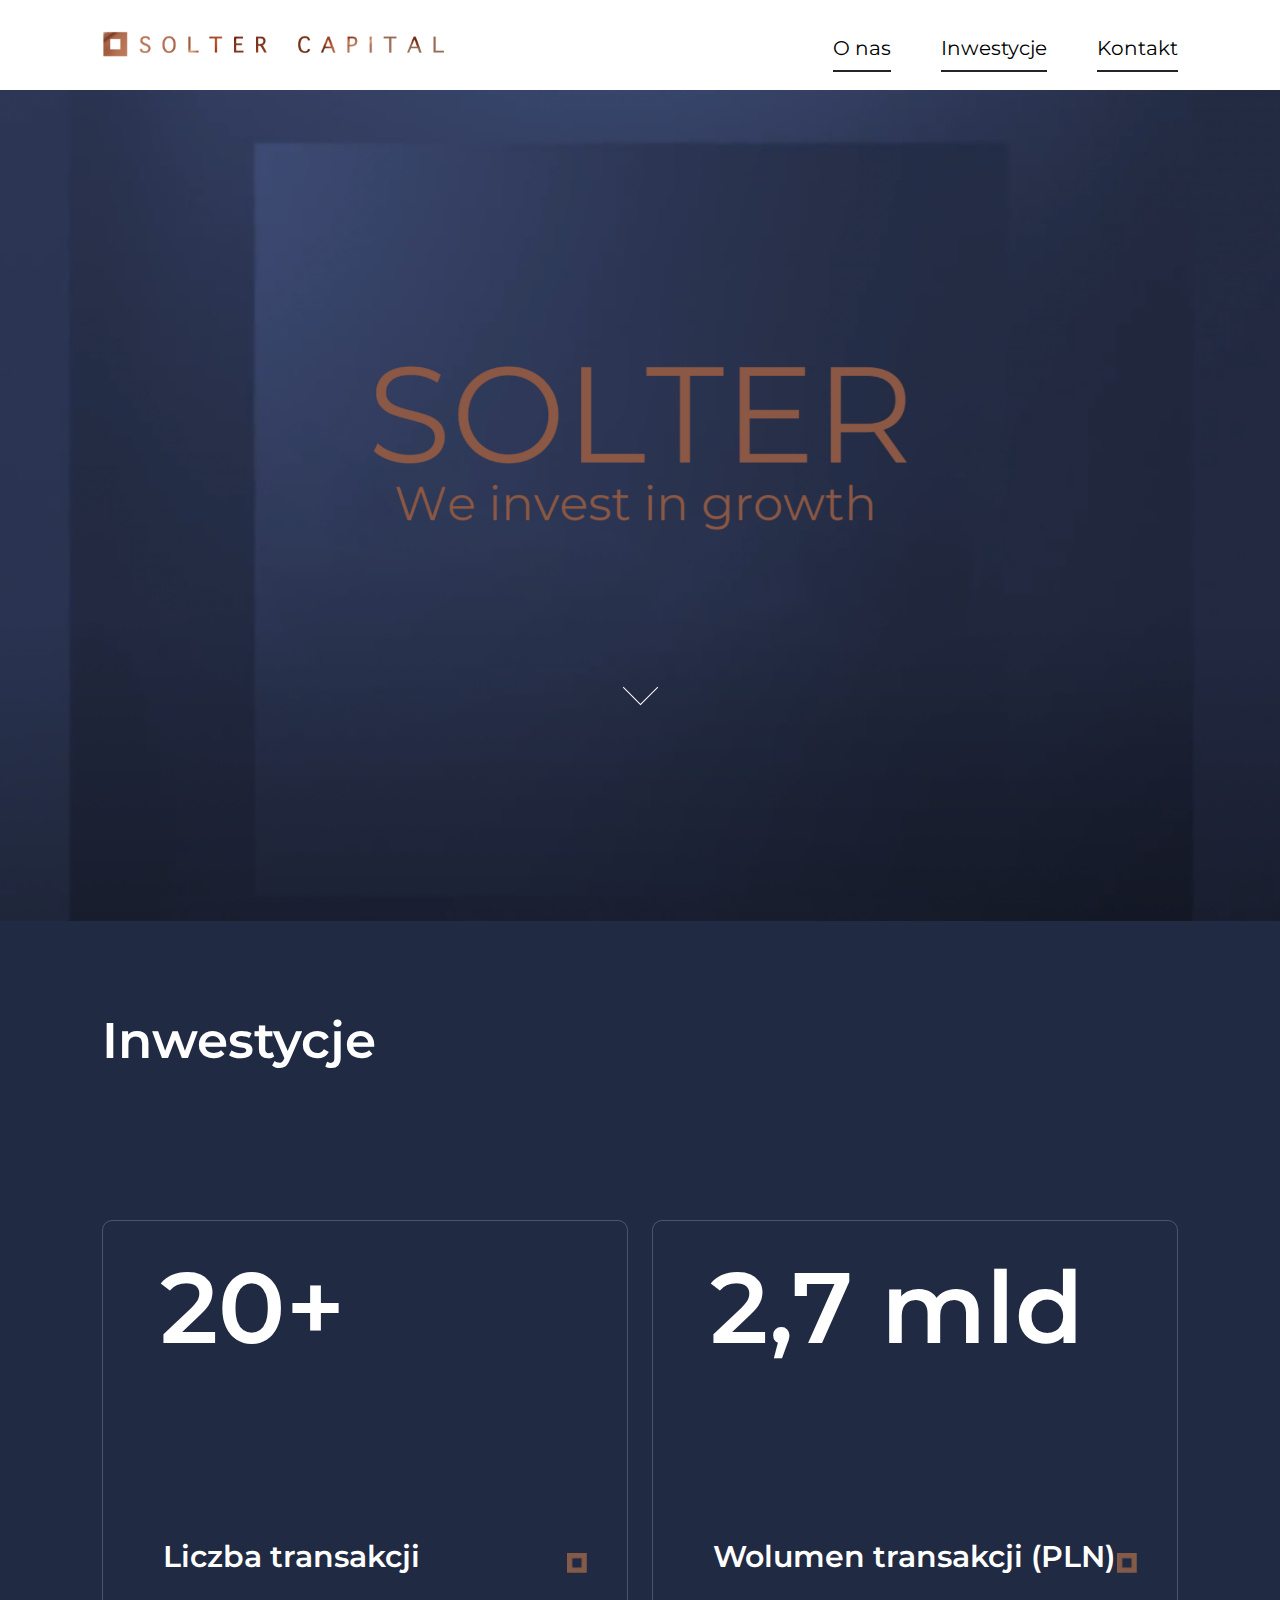
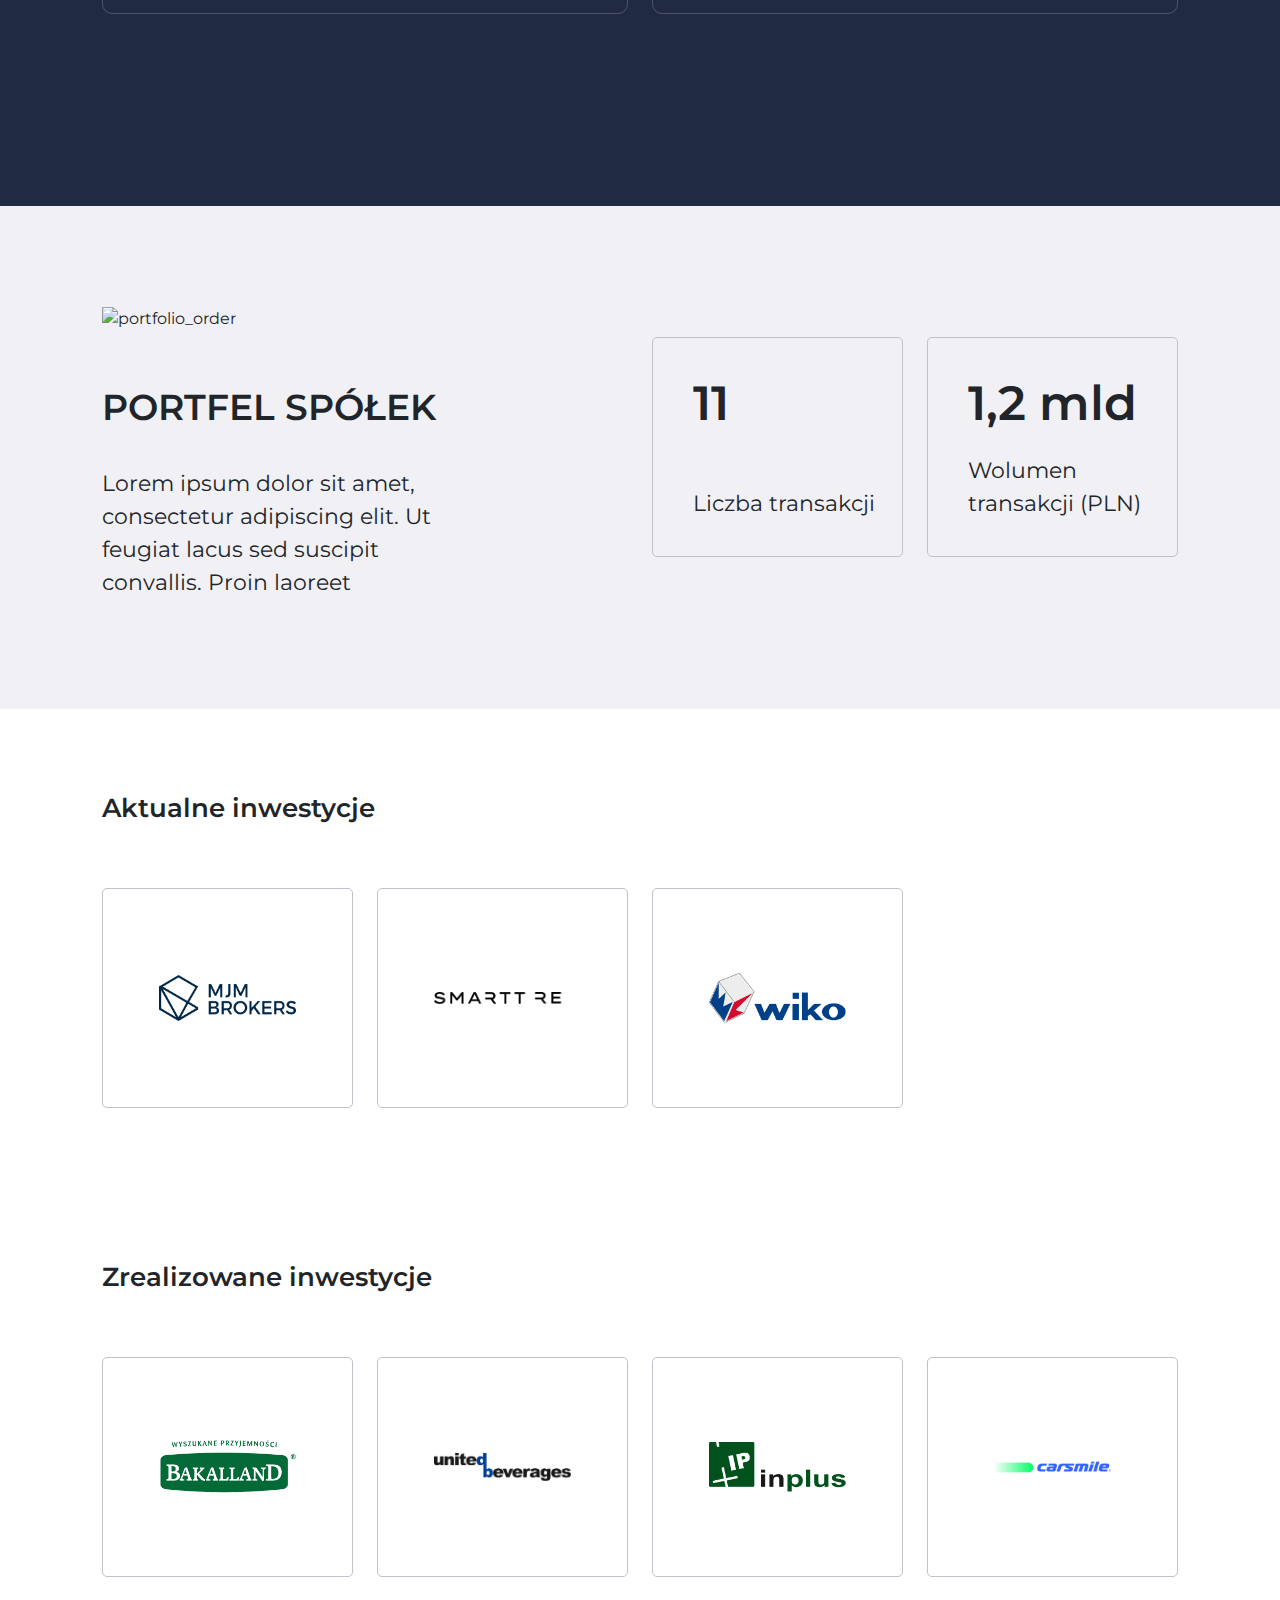
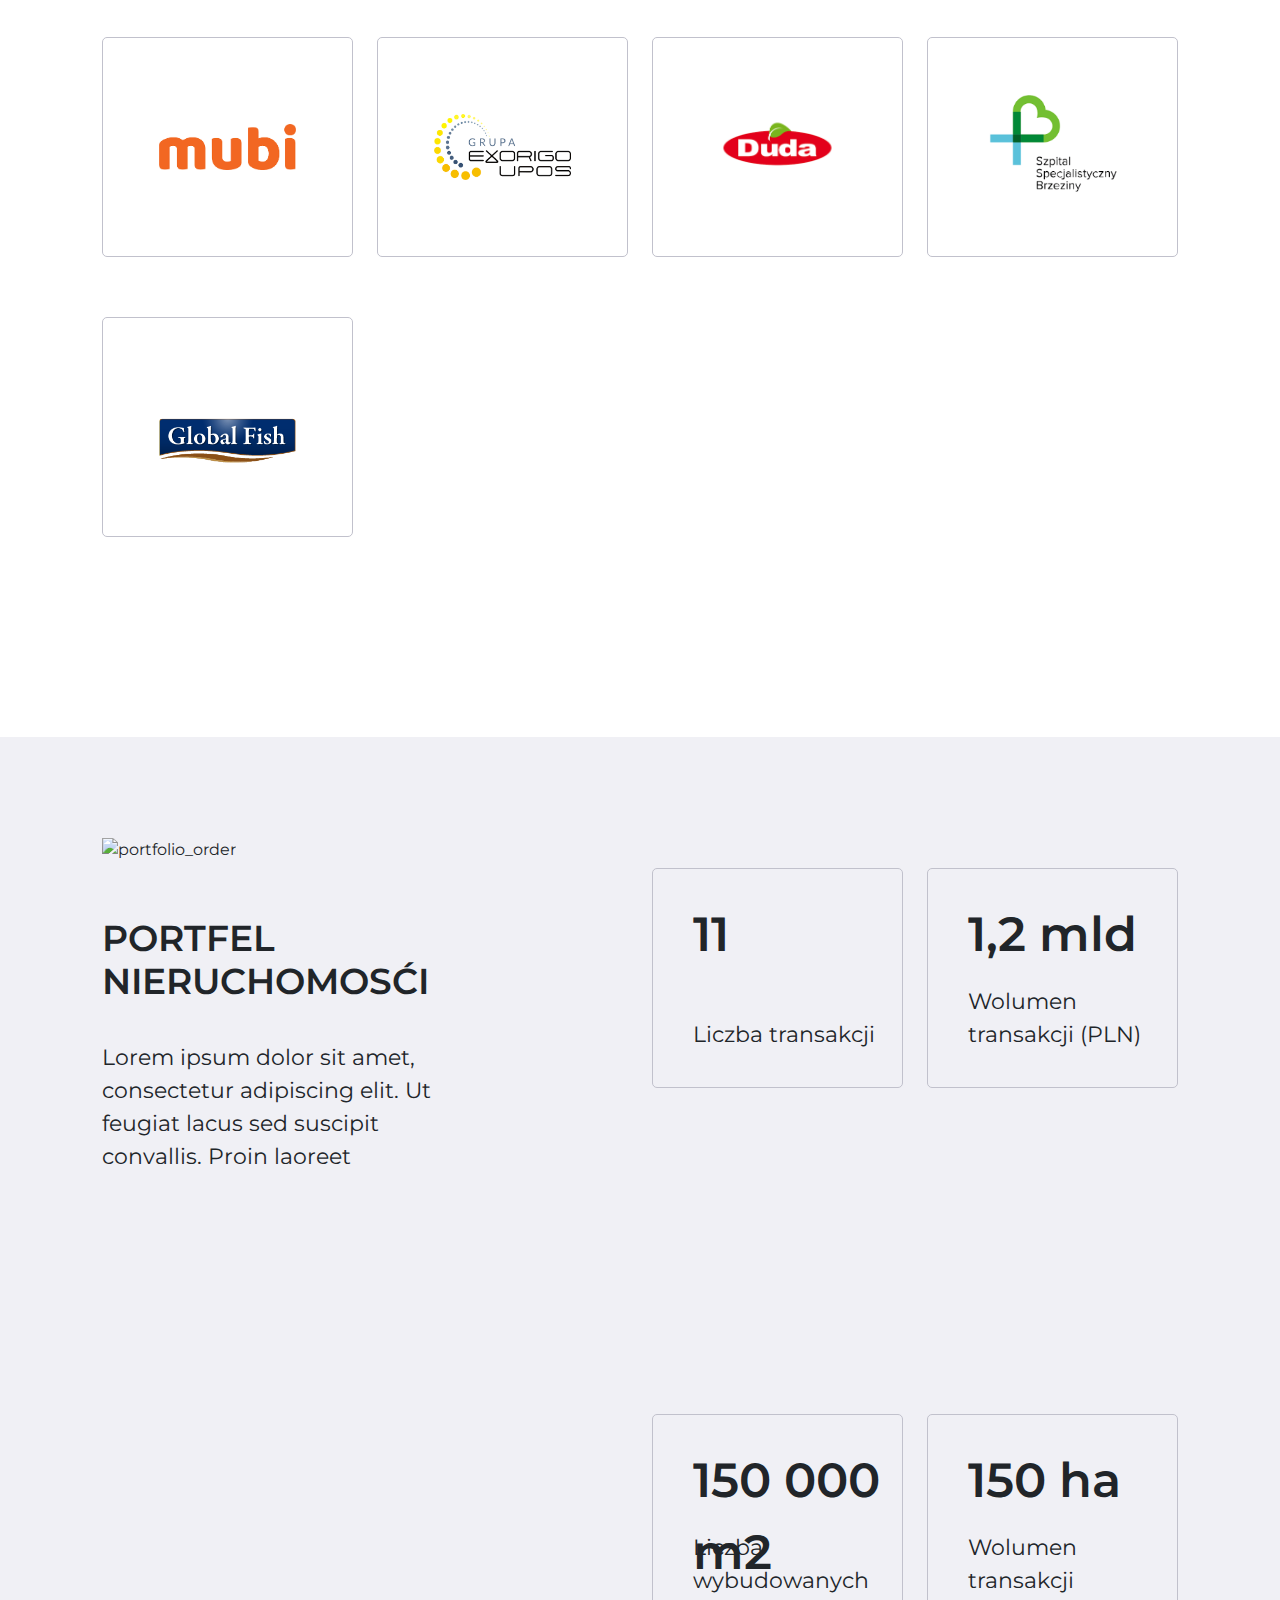
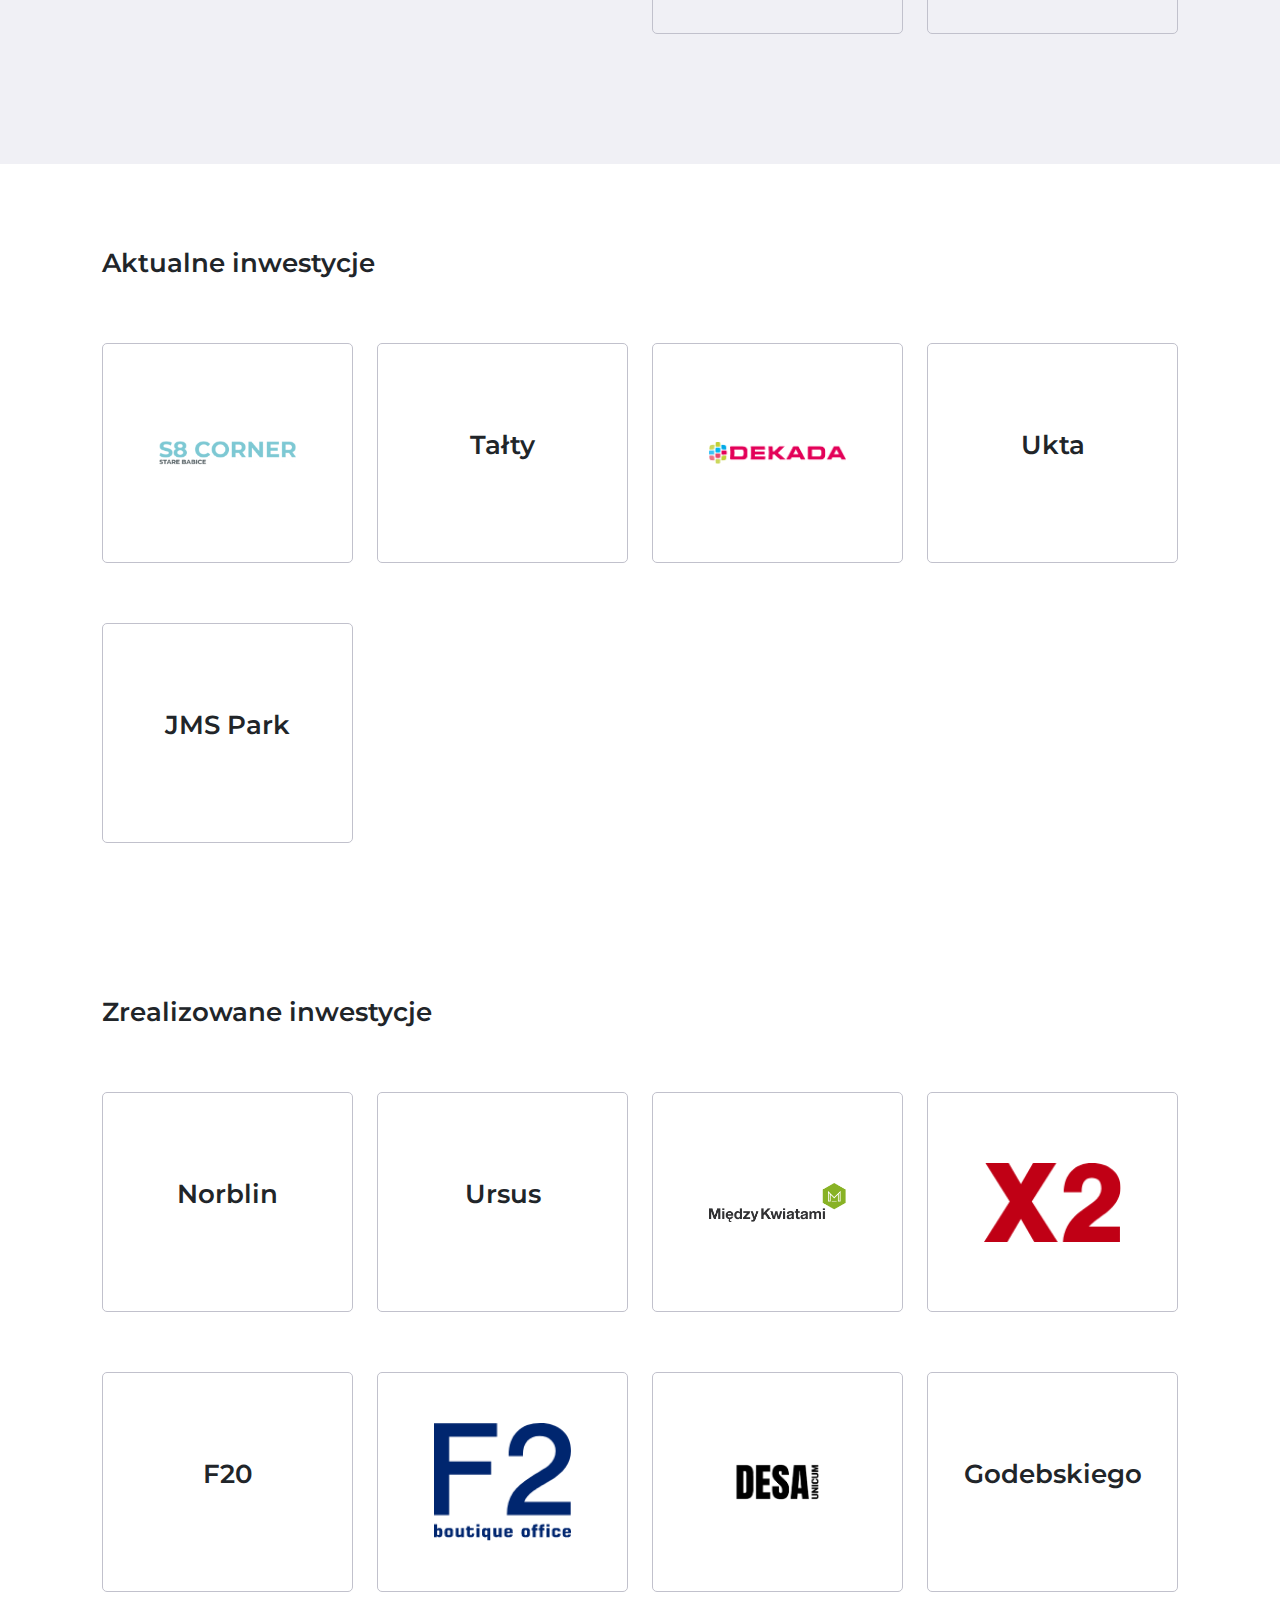
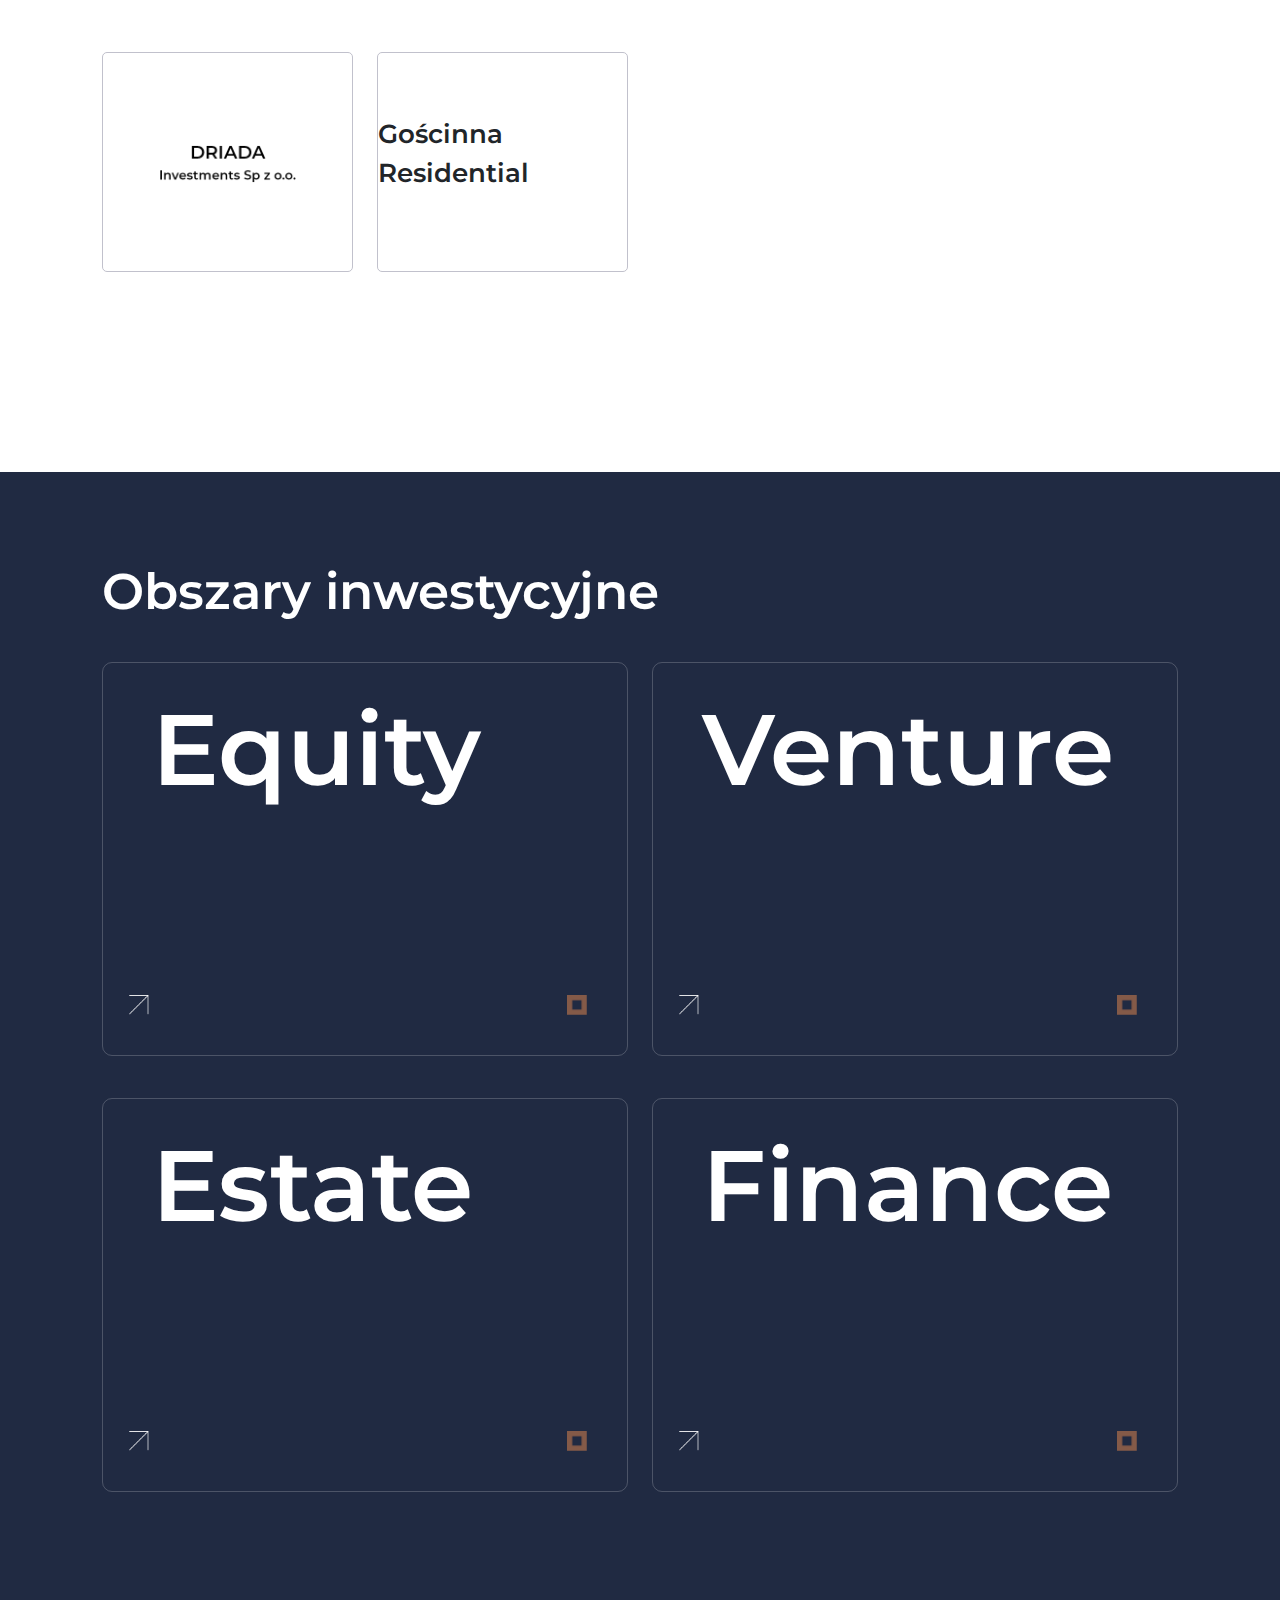
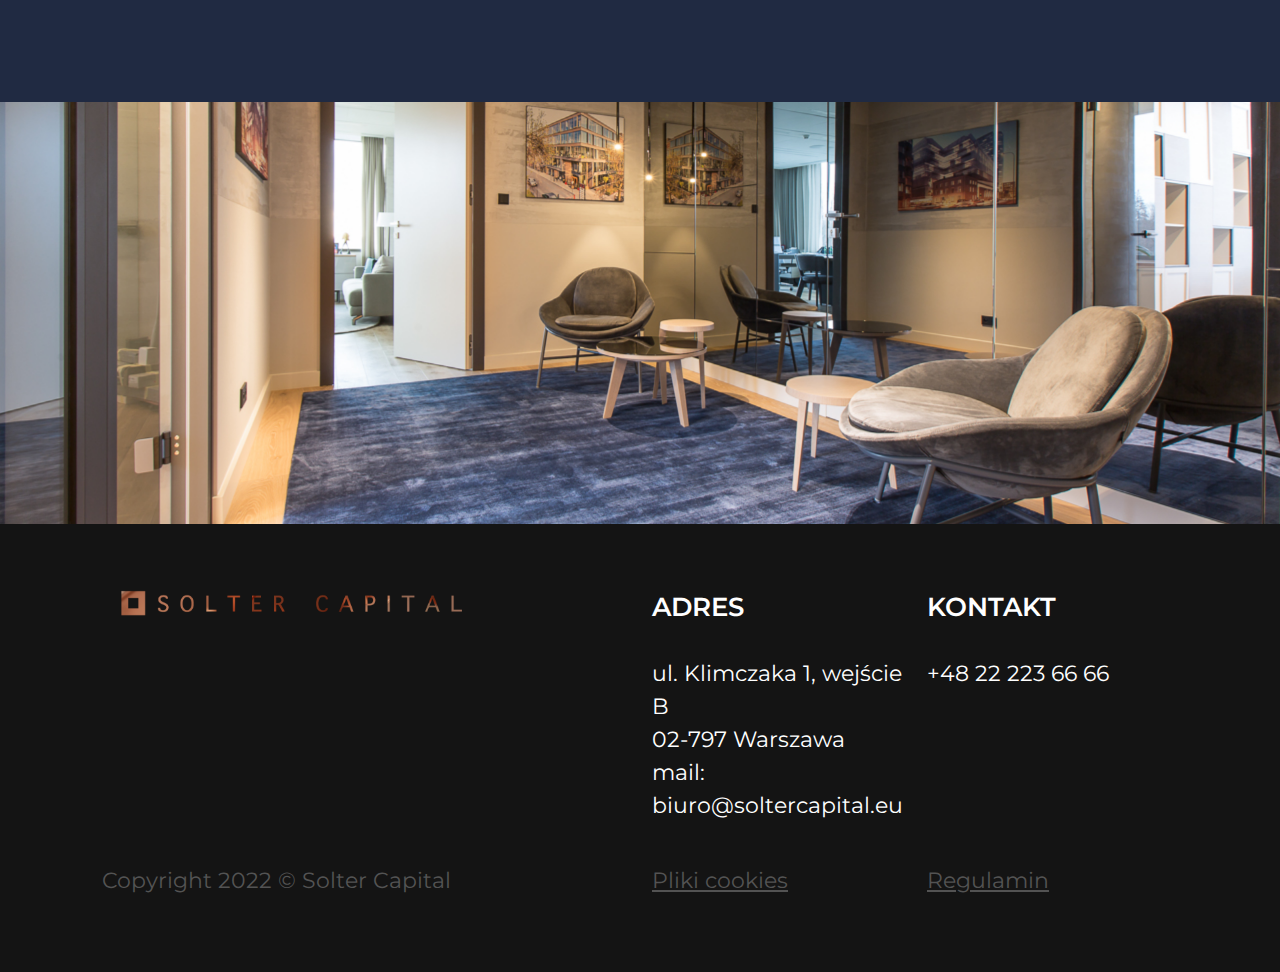
==== src/index.html @ 0342b7a8 "change" ====
<!DOCTYPE html>
<html lang="en">
  <head>
    <meta charset="UTF-8" />
    <meta http-equiv="X-UA-Compatible" content="IE=edge" />
    <meta name="viewport" content="width=device-width, initial-scale=1.0" />
    <title>Solter</title>
    <link rel="stylesheet" href="/src/style/bootstrap-grid.min.css" />
    <link rel="stylesheet" href="/src/style/bootstrap-reboot.min.css" />
    <link rel="preconnect" href="https://fonts.googleapis.com" />
    <link rel="preconnect" href="https://fonts.gstatic.com" crossorigin />
    <link
      href="https://fonts.googleapis.com/css2?family=Montserrat:wght@400;500;600;700&display=swap"
      rel="stylesheet"
    />
    <link rel="stylesheet" href="/src/style/style.css" />
  </head>
  <body>
    <header>
      <div class="container-fluid">
        <nav>
          <ul class="menu_logo">
            <li>
              <a href="#">
                <img
                  class="header_logo"
                  src="/src/img/logo SOLTER.png"
                  alt="logo"
                />
              </a>
            </li>
          </ul>
          <ul class="menu_links">
            <li class="menu_item">
              <a class="about_us_link" href="#about_us_link">O nas</a>
            </li>
            <li class="menu_item"><a href="#investments">Inwestycje</a></li>
            <li class="menu_item"><a href="#contact">Kontakt</a></li>
          </ul>
        </nav>
      </div>
      <div class="hamburger">
        <span></span>
        <span></span>
        <span></span>
      </div>
    </header>
    <section class="promo">
      <div class="promo_bg">
        <div class="container-fluid">
          <div class="row">
            <div class="col-md-6 offset-md-3">
              <div class="promo_logo_solter">
                <img
                  src="/src/img/logo_header/solter-animacja-1.png"
                  alt="main-logo"
                  class="promo_logo"
                />
              </div>
            </div>
          </div>
          <div class="arrow arrow_open"></div>
        </div>
      </div>
    </section>

    <section class="about_us_none" id="about_us_link">
      <div class="container-fluid">
        <div class="row">
          <div class="col-md-5">
            <h2 class="about_us_header">O NAS</h2>
            <div class="about_us_text">
              Najważniejszy kapitał Funduszu stanowi kadra o szerokim zakresie
              wiedzy i doświadczenia. Managerowie tworzący Solter Capital
              posiadają wieloletnie doświadczenie zdobyte w renomowanych firmach
              oraz instytucjach finansowych.
            </div>
            <div class="about_us_second_text">
              Dzięki swojej wiedzy stabilnie i pewnie zarządzają inwestycjami
              zapewniając maksymalny zwrot przy dużym bezpieczeństwie.
            </div>
          </div>
          <div class="col-md-6 offset-md-1">
            <div class="about_us_content">
              <img src="/src/img/square1.png" alt="squre" />
              <p>
                Solter Capital to Fundusz typu Private Equity założony <br />
                przez polskich przedsiębiorców, w którym większość wspólników
                <br />
                ma za sobą wieloletnie doświadczenie w zarządzaniu biznesem.
              </p>
            </div>
            <div class="about_us_square_second_text">
              <p>Fundusz został powołany w 2010 roku i działa w Polsce.</p>
            </div>
          </div>
        </div>
      </div>
    </section>

    <section class="investments" id="investments">
      <div class="container-fluid">
        <h2 class="investments_header">Inwestycje</h2>
        <div class="row">
          <div class="col-6 col-md-6">
            <div class="investments_block">
              <h2>20+</h2>
              <p>Liczba transakcji</p>
              <img src="/src/img/squareInvest.png" alt="squre" />
            </div>
          </div>
          <div class="col-6 col-md-6">
            <div class="investments_block">
              <h2>2,7 mld</h2>
              <p>Wolumen transakcji (PLN)</p>
              <img src="/src/img/squareInvest.png" alt="squre" />
            </div>
          </div>
        </div>
      </div>
    </section>

    <section class="portfolio">
      <div class="container-fluid">
        <div class="row">
          <div class="col-12 col-md-4">
            <div class="potfolio_info">
              <div class="portfolio_order">
                <img src="./src/img/1.png" alt="portfolio_order" />
              </div>
              <h2 class="portfolio_header">PORTFEL SPÓŁEK</h2>
              <div class="portfolio_desc">
                Lorem ipsum dolor sit amet, consectetur adipiscing elit. Ut
                feugiat lacus sed suscipit convallis. Proin laoreet
              </div>
            </div>
          </div>
          <div class="col-6 col-md-3 offset-md-2">
            <div class="portfolio_block">
              <div class="portfolio_number">11</div>
              <div class="portfolio_text"><p>Liczba transakcji</p></div>
            </div>
          </div>
          <div class="col-6 col-md-3">
            <div class="portfolio_block">
              <div class="portfolio_number">1,2 mld</div>
              <div class="portfolio_text"><p>Wolumen transakcji (PLN)</p></div>
            </div>
          </div>
        </div>
      </div>
    </section>

    <section class="current_investments">
      <div class="container-fluid">
        <div class="label">Aktualne inwestycje</div>
        <div class="row">
          <div class="col-6 col-md-3">
            <div class="current_investments_block modal_logo">
              <img
                class="modal_mjm"
                src="/src/img/first_logo/1.png"
                alt="current-investments"
              />
            </div>
          </div>
          <div class="col-6 col-md-3">
            <div class="current_investments_block">
              <img src="/src/img/first_logo/2.png" alt="current-investments" />
            </div>
          </div>
          <div class="col-6 col-md-3">
            <div class="current_investments_block">
              <img src="/src/img/first_logo/3.png" alt="current-investments" />
            </div>
          </div>
        </div>
      </div>
    </section>

    <section class="completed_investments">
      <div class="container-fluid">
        <div class="label">Zrealizowane inwestycje</div>
        <div class="row">
          <div class="col-6 col-md-3">
            <div class="completed_investments_block">
              <img
                src="/src/img/first_logo/4.png"
                alt="completed-investments"
              />
            </div>
          </div>
          <div class="col-6 col-md-3">
            <div class="completed_investments_block">
              <img
                src="/src/img/first_logo/5.png"
                alt="completed-investments"
              />
            </div>
          </div>
          <div class="col-6 col-md-3">
            <div class="completed_investments_block">
              <img
                src="/src/img/first_logo/6.png"
                alt="completed-investments"
              />
            </div>
          </div>
          <div class="col-6 col-md-3">
            <div class="completed_investments_block">
              <img
                src="/src/img/first_logo/7.png"
                alt="completed-investments"
              />
            </div>
          </div>
          <div class="col-6 col-md-3">
            <div class="completed_investments_block">
              <img
                src="/src/img/first_logo/8.png"
                alt="completed-investments"
              />
            </div>
          </div>
          <div class="col-6 col-md-3">
            <div class="completed_investments_block">
              <img
                src="/src/img/first_logo/9.png"
                alt="completed-investments"
              />
            </div>
          </div>
          <div class="col-6 col-md-3">
            <div class="completed_investments_block">
              <img
                src="/src/img/first_logo/10.png"
                alt="completed-investments"
              />
            </div>
          </div>

          <div class="col-6 col-md-3">
            <div class="completed_investments_block">
              <img
                src="/src/img/first_logo/11.png"
                alt="completed-investments"
              />
            </div>
          </div>
          <div class="col-6 col-md-3">
            <div class="completed_investments_block">
              <img
                src="/src/img/first_logo/12.png"
                alt="completed-investments"
              />
            </div>
          </div>
        </div>
      </div>
    </section>

    <section class="portfolio">
      <div class="container-fluid">
        <div class="row">
          <div class="col-md-4">
            <div class="potfolio_info">
              <div class="portfolio_order">
                <img src="./src/img/2.png" alt="portfolio_order" />
              </div>
              <h2 class="portfolio_header">PORTFEL NIERUCHOMOSĆI</h2>
              <div class="portfolio_desc">
                Lorem ipsum dolor sit amet, consectetur adipiscing elit. Ut
                feugiat lacus sed suscipit convallis. Proin laoreet
              </div>
            </div>
          </div>
          <div class="col-6 col-md-3 offset-md-2">
            <div class="portfolio_block">
              <div class="portfolio_number">11</div>
              <div class="portfolio_text"><p>Liczba transakcji</p></div>
            </div>
          </div>
          <div class="col-6 col-md-3">
            <div class="portfolio_block">
              <div class="portfolio_number">1,2 mld</div>
              <div class="portfolio_text"><p>Wolumen transakcji (PLN)</p></div>
            </div>
          </div>
        </div>
        <div class="row">
          <div class="col-6 col-md-3 offset-md-6">
            <div class="portfolio_block">
              <div class="portfolio_number">150 000 m2</div>
              <div class="portfolio_text"><p>Liczba wybudowanych</p></div>
            </div>
          </div>
          <div class="col-6 col-md-3">
            <div class="portfolio_block">
              <div class="portfolio_number">150 ha</div>
              <div class="portfolio_text"><p>Wolumen transakcji</p></div>
            </div>
          </div>
        </div>
      </div>
    </section>

    <section class="current_investments">
      <div class="container-fluid">
        <div class="label">Aktualne inwestycje</div>
        <div class="row">
          <div class="col-6 col-md-3">
            <div class="current_investments_block">
              <img src="/src/img/second logo/1.png" alt="current-investments" />
            </div>
          </div>
          <div class="col-6 col-md-3">
            <div class="current_investments_block">
              <p>Tałty</p>
            </div>
          </div>
          <div class="col-6 col-md-3">
            <div class="current_investments_block">
              <img src="/src/img/second logo/3.png" alt="current-investments" />
            </div>
          </div>
          <div class="col-6 col-md-3">
            <div class="current_investments_block">
              <p>Ukta</p>
            </div>
          </div>
          <div class="col-6 col-md-3">
            <div class="current_investments_block">
              <p>JMS Park</p>
            </div>
          </div>
        </div>
      </div>
    </section>
    <section class="completed_investments">
      <div class="container-fluid">
        <div class="label">Zrealizowane inwestycje</div>
        <div class="row">
          <div class="col-6 col-md-3">
            <div class="completed_investments_block">
              <p>Norblin</p>
            </div>
          </div>
          <div class="col-6 col-md-3">
            <div class="completed_investments_block">
              <p>Ursus</p>
            </div>
          </div>
          <div class="col-6 col-md-3">
            <div class="completed_investments_block">
              <img
                src="/src/img/second logo/8.png"
                alt="completed-investments"
              />
            </div>
          </div>
          <div class="col-6 col-md-3">
            <div class="completed_investments_block">
              <img
                src="/src/img/second logo/9.png"
                alt="completed-investments"
              />
            </div>
          </div>
          <div class="col-6 col-md-3">
            <div class="completed_investments_block">
              <p>F20</p>
            </div>
          </div>
          <div class="col-6 col-md-3">
            <div class="completed_investments_block">
              <img
                src="/src/img/second logo/11.png"
                alt="completed-investments"
              />
            </div>
          </div>
          <div class="col-6 col-md-3">
            <div class="completed_investments_block">
              <img
                src="/src/img/second logo/12.png"
                alt="completed-investments"
              />
            </div>
          </div>

          <div class="col-6 col-md-3">
            <div class="completed_investments_block">
              <p>Godebskiego</p>
            </div>
          </div>
          <div class="col-6 col-md-3">
            <div class="completed_investments_block">
              <img
                src="/src/img/second logo/14.png"
                alt="completed-investments"
              />
            </div>
          </div>
          <div class="col-6 col-md-3">
            <div class="completed_investments_block">
              <p>Gościnna Residential</p>
            </div>
          </div>
        </div>
      </div>
    </section>

    <section class="investments_2">
      <div class="container-fluid">
        <h2 class="investments_header">Obszary inwestycyjne</h2>
        <div class="row">
          <div class="col-6 col-md-6">
            <div class="investments_block_2line">
              <h2>Equity</h2>
              <p>
                Lorem ipsum dolor sit amet consectetur adipisicing elit. Animi,
                sunt minus, molestiae fugit mollitia natus voluptatem
                consequatur vel in inventore iste deserunt officiis eaque. Vero
                mollitia, est quia, suscipit quasi ducimus expedita ratione
                nihil ipsam, molestiae earum itaque omnis. Deleniti!
              </p>
              <img
                class="investments_arrow"
                src="/src/img/arrow.png"
                alt="arrow"
              />
              <img
                class="invest_square"
                src="/src/img/squareInvest.png"
                alt="squre"
              />
            </div>
          </div>
          <div class="col-6 col-md-6">
            <div class="investments_block_2line">
              <h2>Venture</h2>
              <p class="p_in">
                Lorem ipsum dolor sit amet consectetur adipisicing elit. Animi,
                sunt minus, molestiae fugit mollitia natus voluptatem
                consequatur vel in inventore iste deserunt officiis eaque. Vero
                mollitia, est quia, suscipit quasi ducimus expedita ratione
                nihil ipsam, molestiae earum itaque omnis. Deleniti!
              </p>
              <img
                class="investments_arrow"
                src="/src/img/arrow.png"
                alt="arrow"
              />
              <img
                class="invest_square"
                src="/src/img/squareInvest.png"
                alt="squre"
              />
            </div>
          </div>
        </div>
        <div class="row">
          <div class="col-6 col-md-6">
            <div class="investments_block_2line">
              <h2>Estate</h2>
              <p>
                Lorem ipsum dolor sit amet consectetur adipisicing elit. Animi,
                sunt minus, molestiae fugit mollitia natus voluptatem
                consequatur vel in inventore iste deserunt officiis eaque. Vero
                mollitia, est quia, suscipit quasi ducimus expedita ratione
                nihil ipsam, molestiae earum itaque omnis. Deleniti!
              </p>
              <img
                class="investments_arrow"
                src="/src/img/arrow.png"
                alt="arrow"
              />
              <img
                class="invest_square"
                src="/src/img/squareInvest.png"
                alt="squre"
              />
            </div>
          </div>
          <div class="col-6 col-md-6">
            <div class="investments_block_2line">
              <h2>Finance</h2>
              <p>
                Lorem ipsum dolor sit amet consectetur adipisicing elit. Animi,
                sunt minus, molestiae fugit mollitia natus voluptatem
                consequatur vel in inventore iste deserunt officiis eaque. Vero
                mollitia, est quia, suscipit quasi ducimus expedita ratione
                nihil ipsam, molestiae earum itaque omnis. Deleniti!
              </p>
              <img
                class="investments_arrow"
                src="/src/img/arrow.png"
                alt="arrow"
              />
              <img
                class="invest_square"
                src="/src/img/squareInvest.png"
                alt="squre"
              />
            </div>
          </div>
        </div>
      </div>
    </section>
    <section class="subfooter">
      <img
        src="/src/img/footer/footer_img.png"
        alt="end-photo"
        class="subfooter_img"
      />
    </section>
    <section class="modal">
      <div class="modal_content">
        <div class="container-fluid">
          <div class="row">
            <div class="col-md-6 p-0">
              <img
                class="modal_bg"
                src="/src/img/modal/modalbg.png"
                alt="background"
              />
            </div>
            <div class="col-md-5 offset-md-1 modal_text_block">
              <img
                src="/src/img/modal/modal_close.png"
                alt="close-button"
                class="modal_close"
              />
              <div class="modal_logo_img">
                <img src="/src/img/modal/mjm.png" alt="logo" />
              </div>
              <div class="modal_text">
                <h2>MJM BROKERS</h2>
                <p>
                  Lorem ipsum dolor sit amet, consectetur adipiscing elit. Ut
                  feugiat lacus sed suscipit convallis. Proin laoreet iaculis
                  orci, vel posuere ipsum tempus sit amet.
                </p>
              </div>
              <div class="modal_link">
                <img src="/src/img/modal/popArrow.png" alt="arrow" />
                <a target="_blank" class="modal_link_mjm" href="#"
                  >mjmbrokers.com</a
                >
              </div>
            </div>
          </div>
        </div>
      </div>
    </section>
    <footer id="contact">
      <div class="container-fluid">
        <div class="row">
          <div class="col-3 col-md-3">
            <div class="footer_logo">
              <a href="#">
                <img
                  class="logo_footer"
                  src="/src/img/logo SOLTER.png"
                  alt="logo"
                />
              </a>
            </div>
          </div>
          <div class="col-3 offset-3 col-md-3 offset-md-3">
            <div class="footer_adress">Adres</div>
            <div class="footer-text">
              ul. Klimczaka 1, wejście B <br />
              02-797 Warszawa
            </div>
            <div class="footer-mail">
              <a href="mailto:biuro@soltercapital.eu"
                >mail: biuro@soltercapital.eu</a
              >
            </div>
          </div>
          <div class="col-3 col-md-3">
            <div class="footer_contact">KontaKt</div>
            <div class="footer-phone">
              <a href="tel:+48222236666">+48 22 223 66 66</a>
            </div>
          </div>
        </div>
        <div class="row footer_copyright_block">
          <div class="col-3 col-md-3">
            <div class="footer_copyright">Copyright 2022 © Solter Capital</div>
          </div>
          <div class="col-2 offset-3 col-md-2 offset-md-3">
            <div class="footer_cookies">
              <a href="#">Pliki cookies</a>
            </div>
          </div>
          <div class="col-3 offset-1 col-md-2 offset-md-1">
            <div class="footer-statute">
              <a href="#">Regulamin </a>
            </div>
          </div>
        </div>
      </div>
    </footer>

    <script src="/src/js/script.js"></script>
  </body>
</html>
---- src/style/style.css ----
@import url(general.css);
@import url(modal.css);
@import url(media.css);
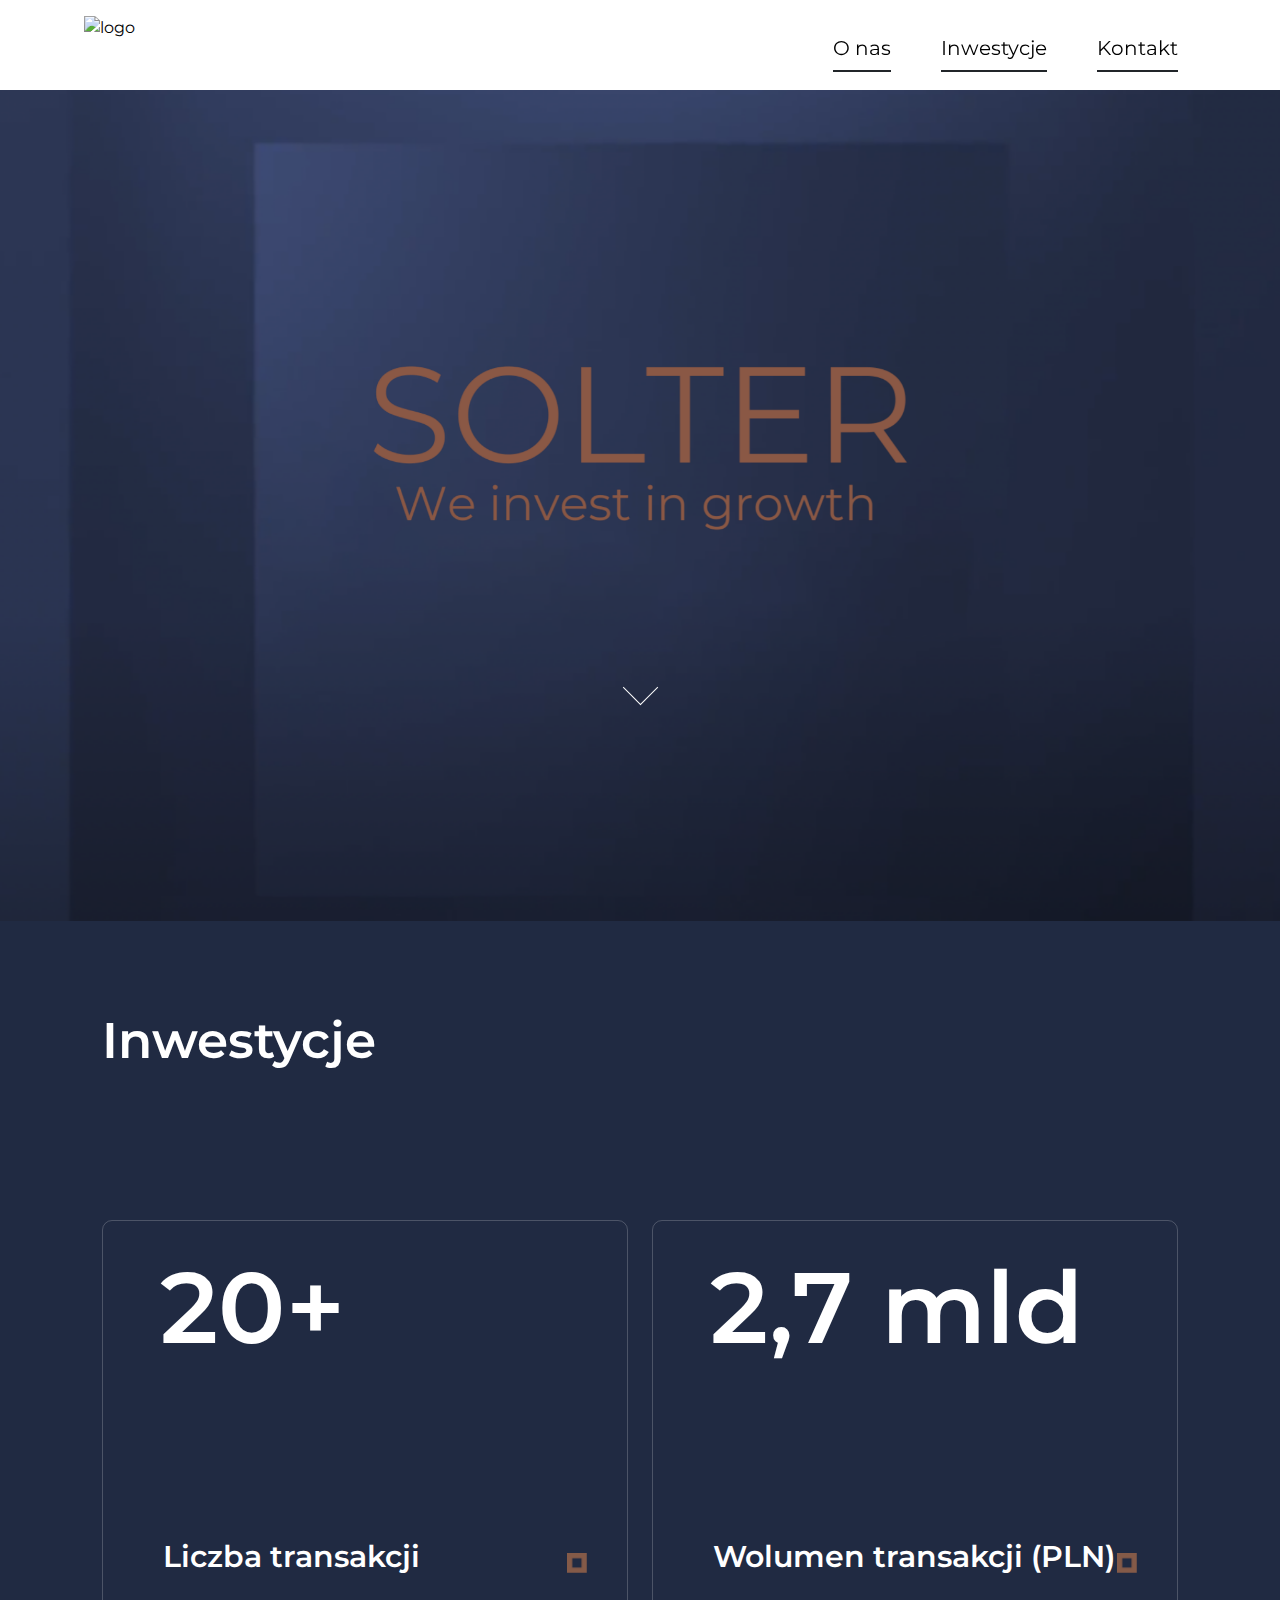
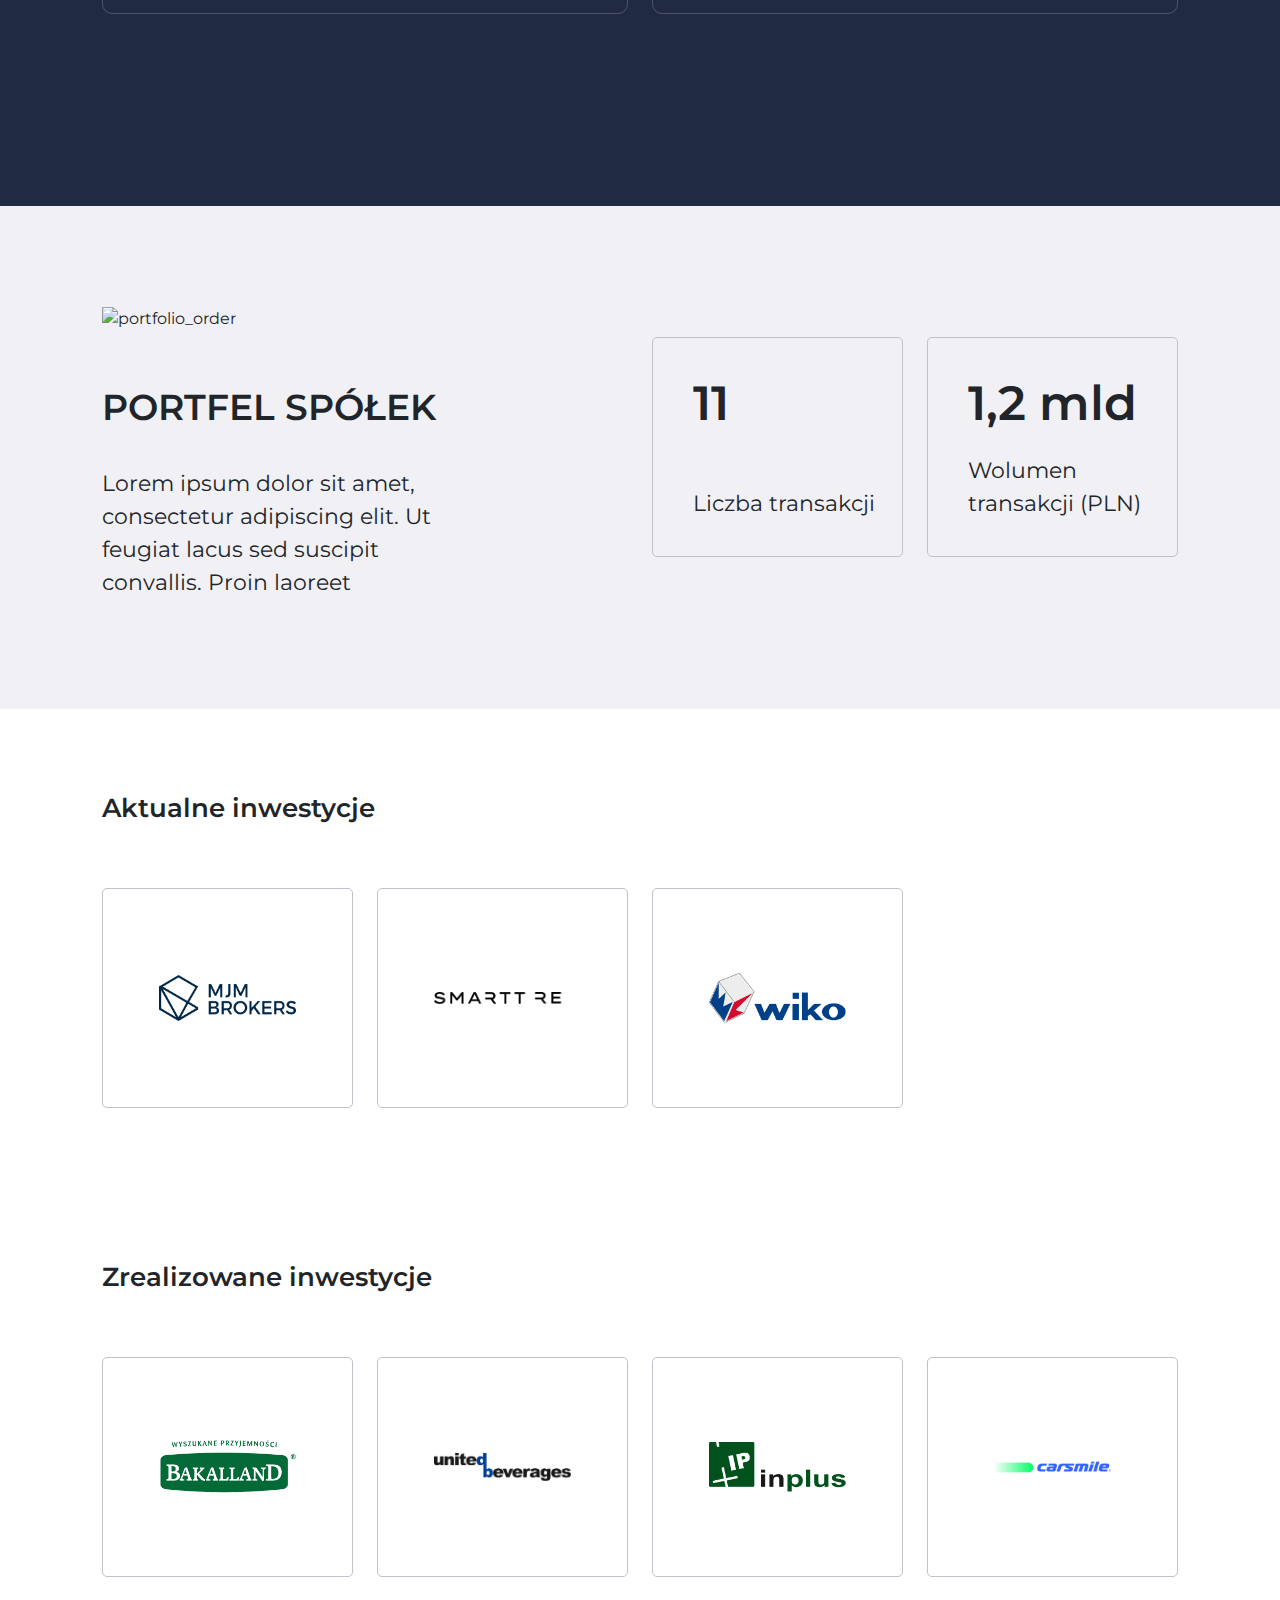
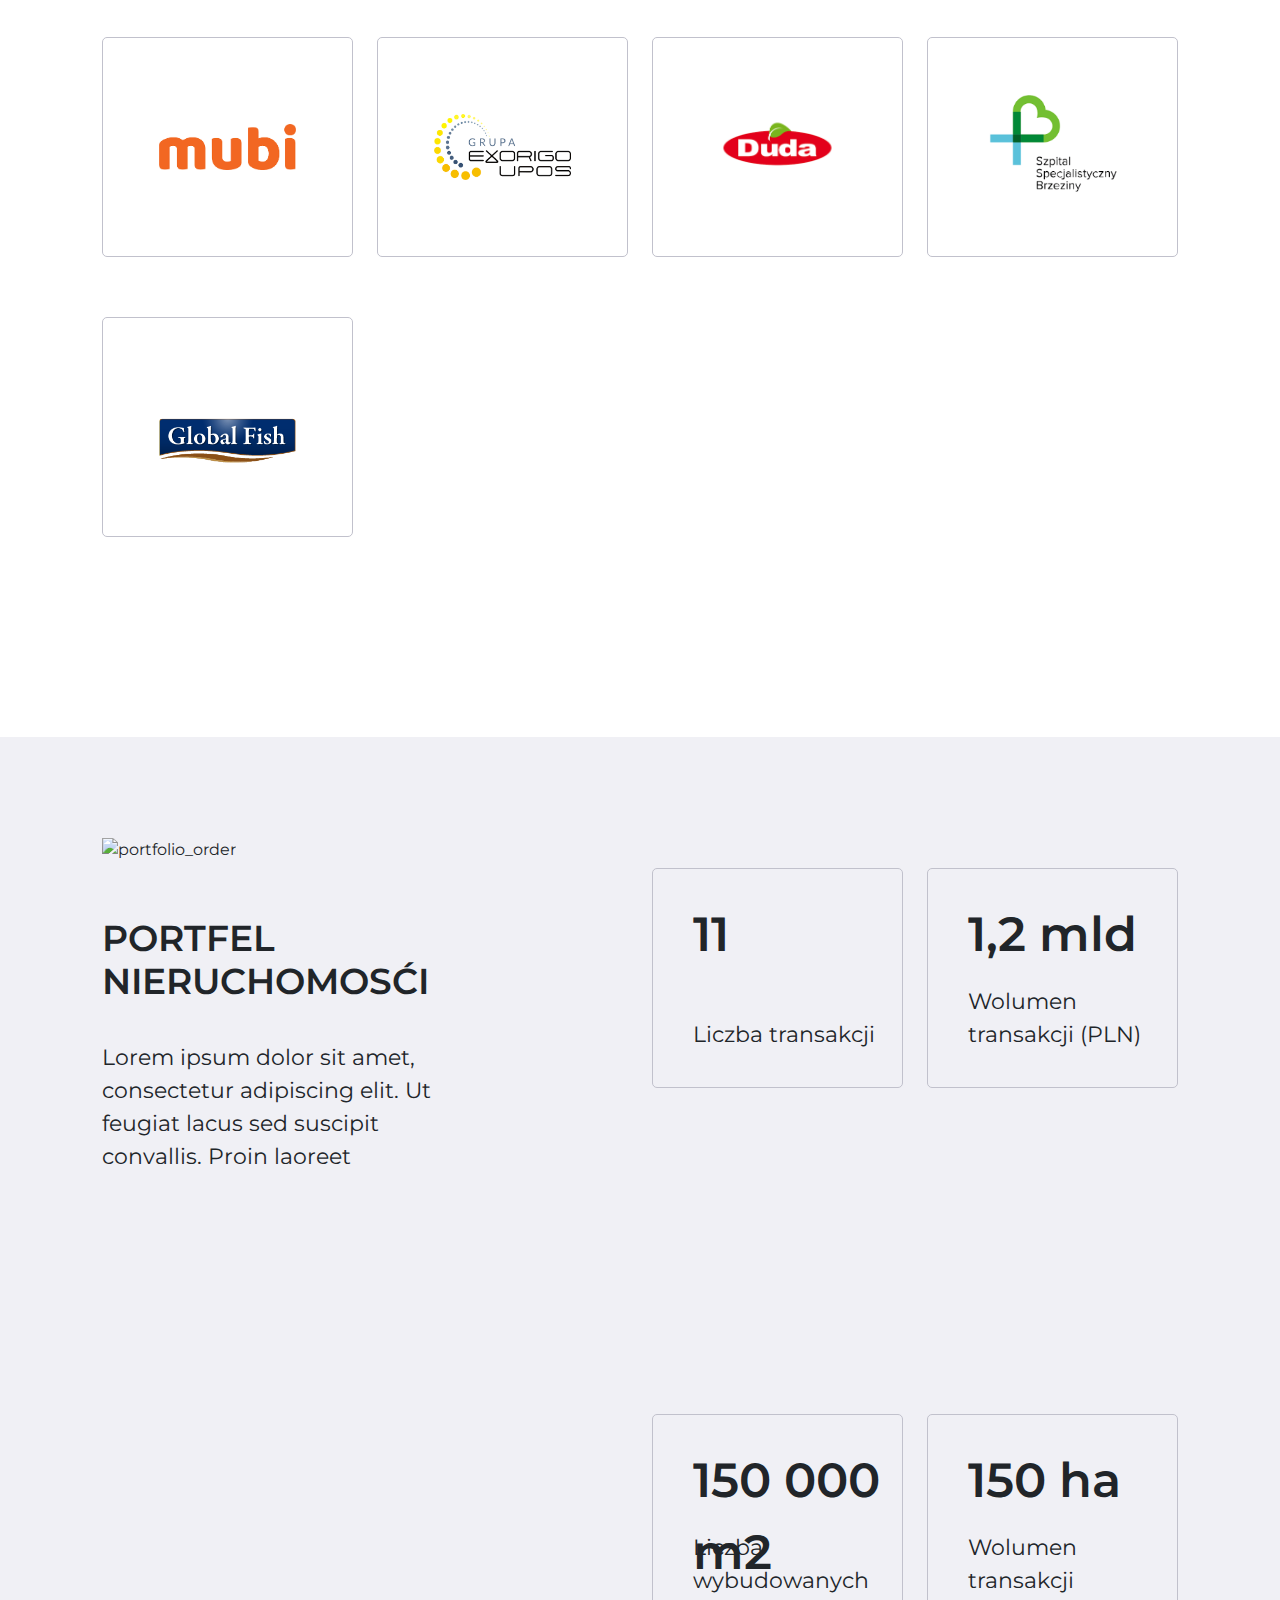
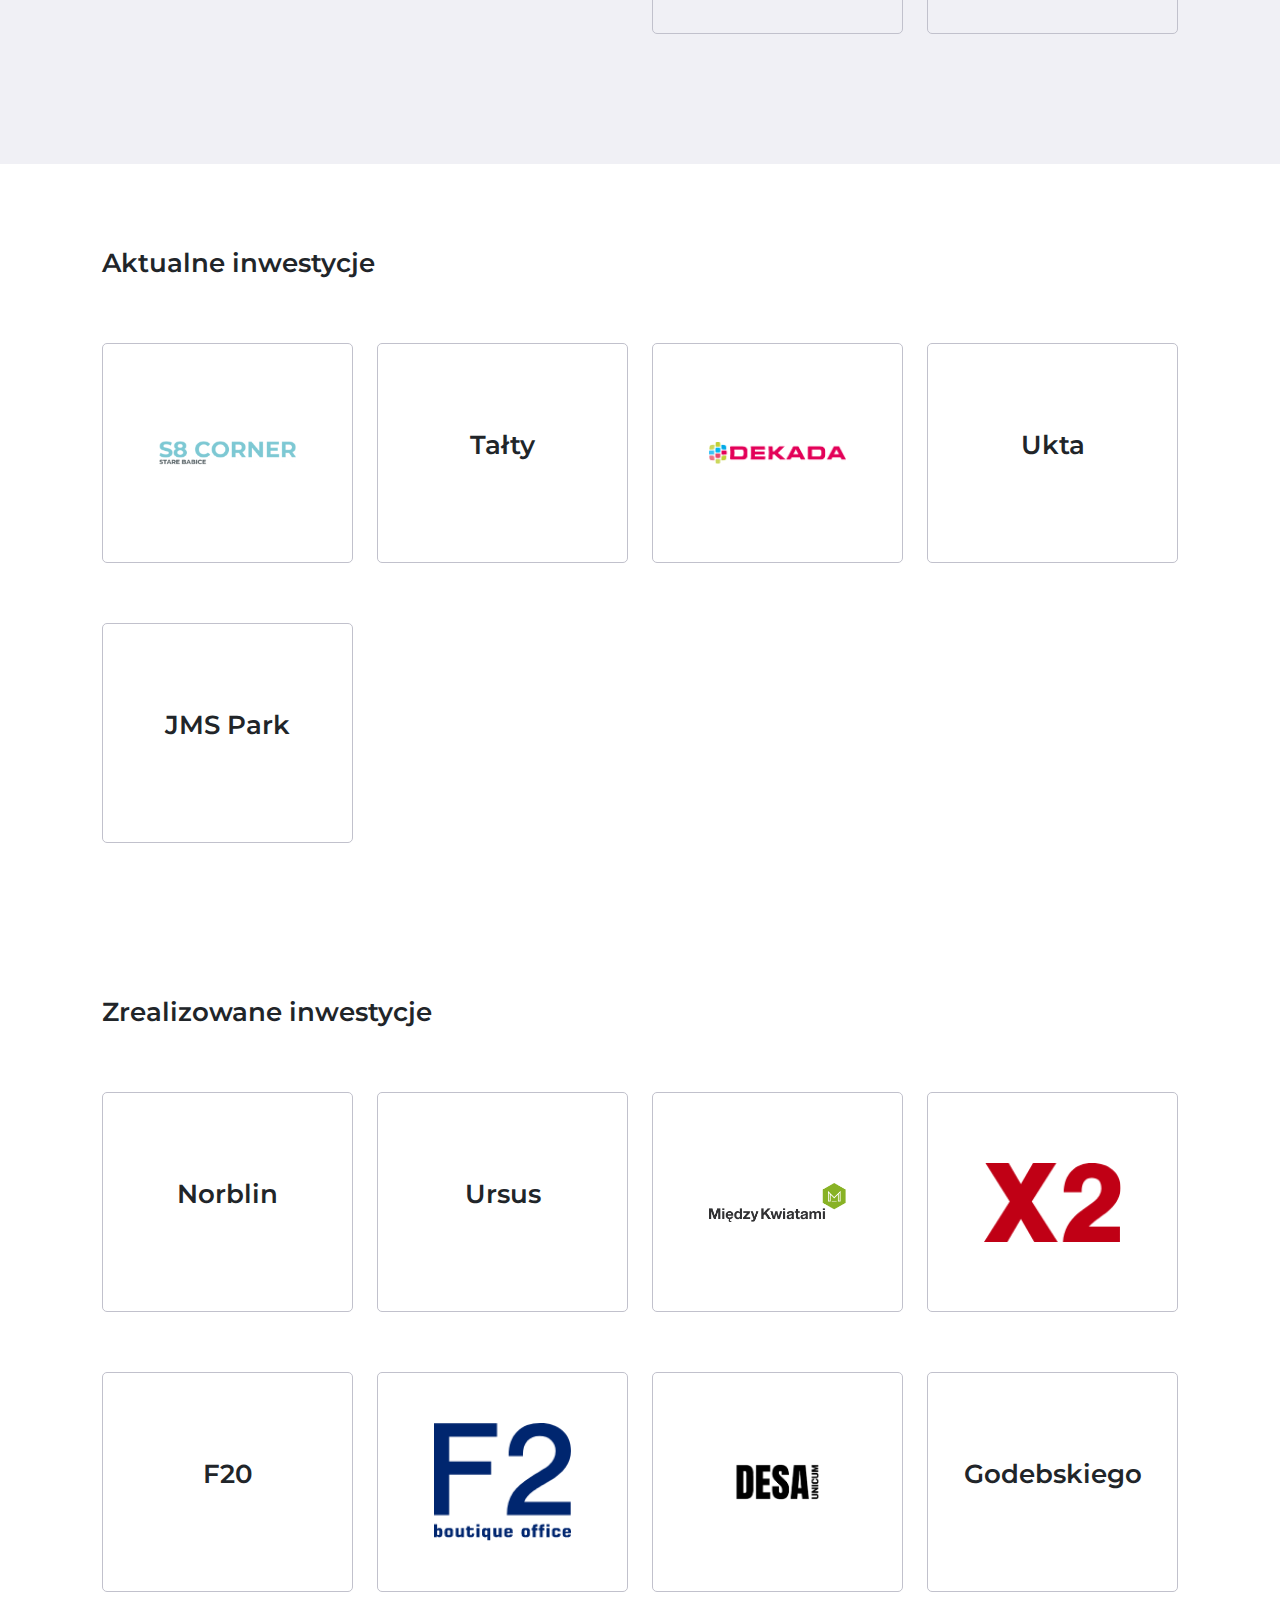
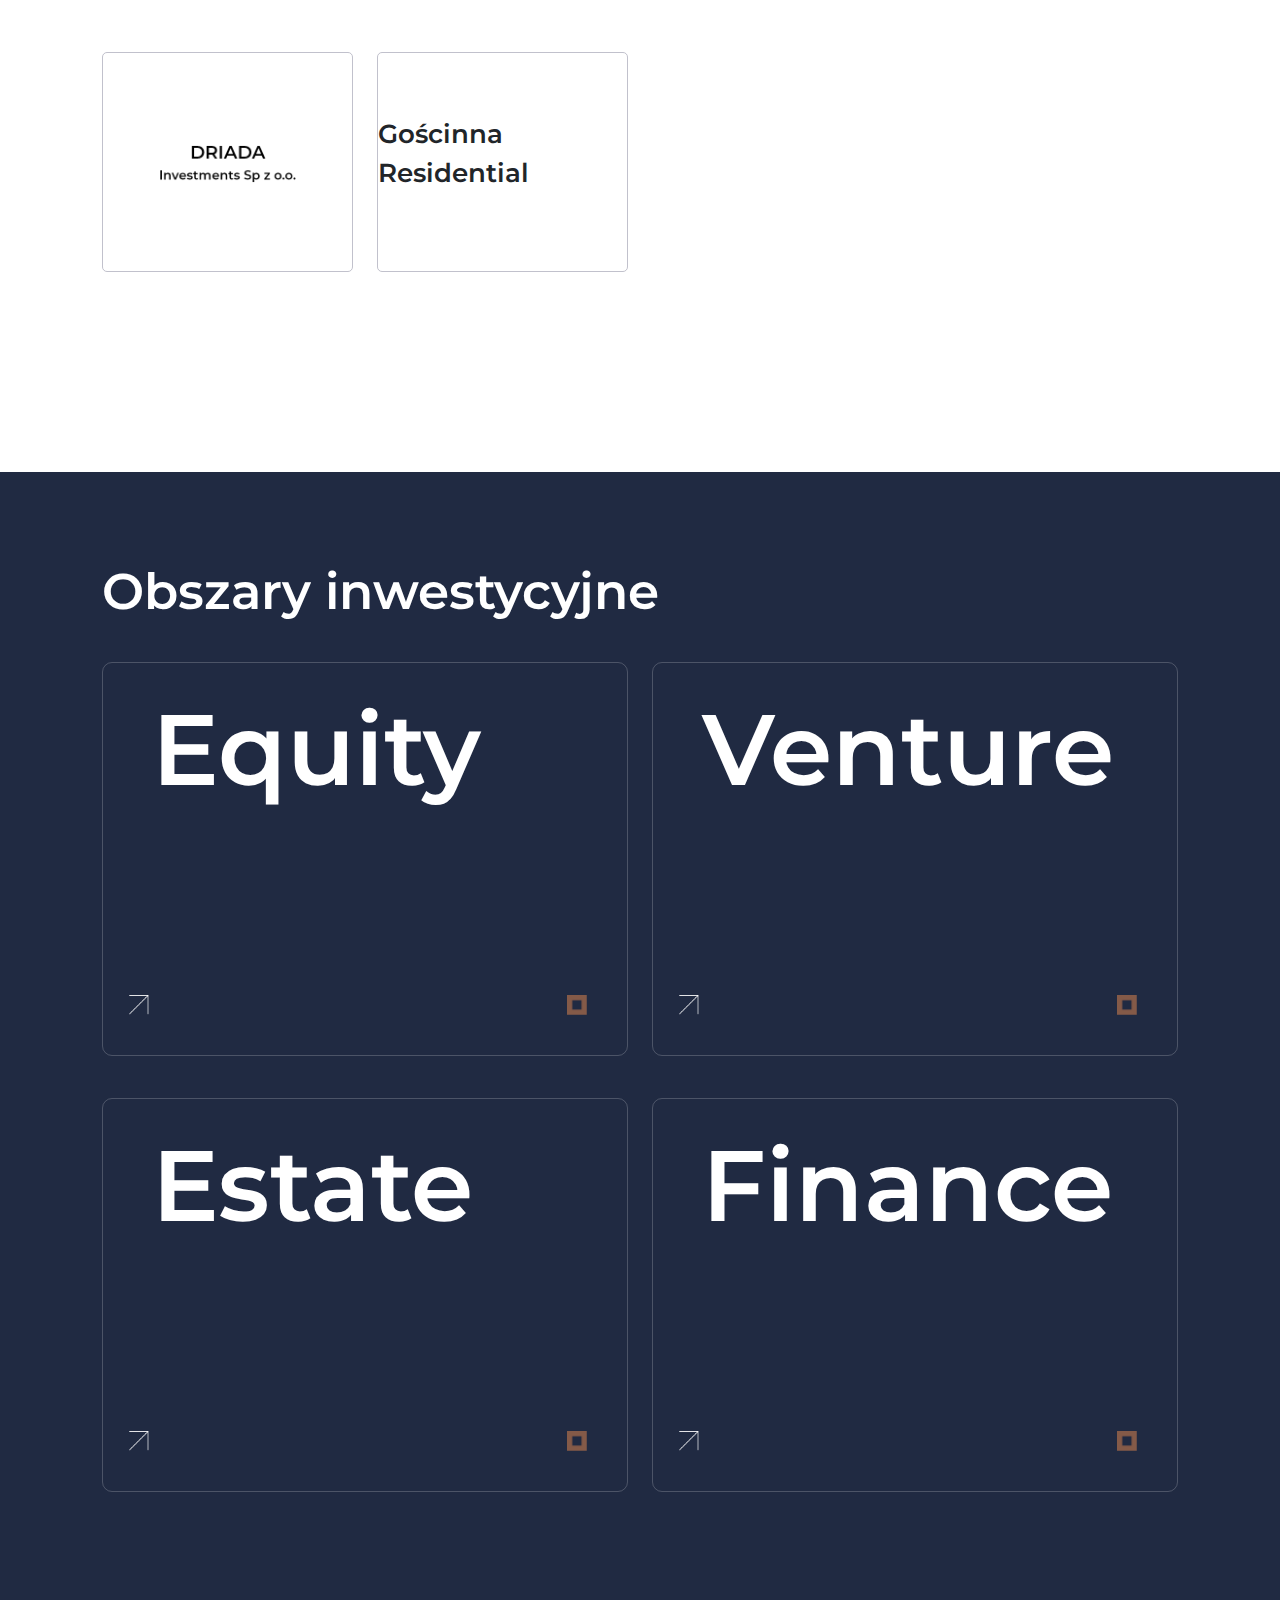
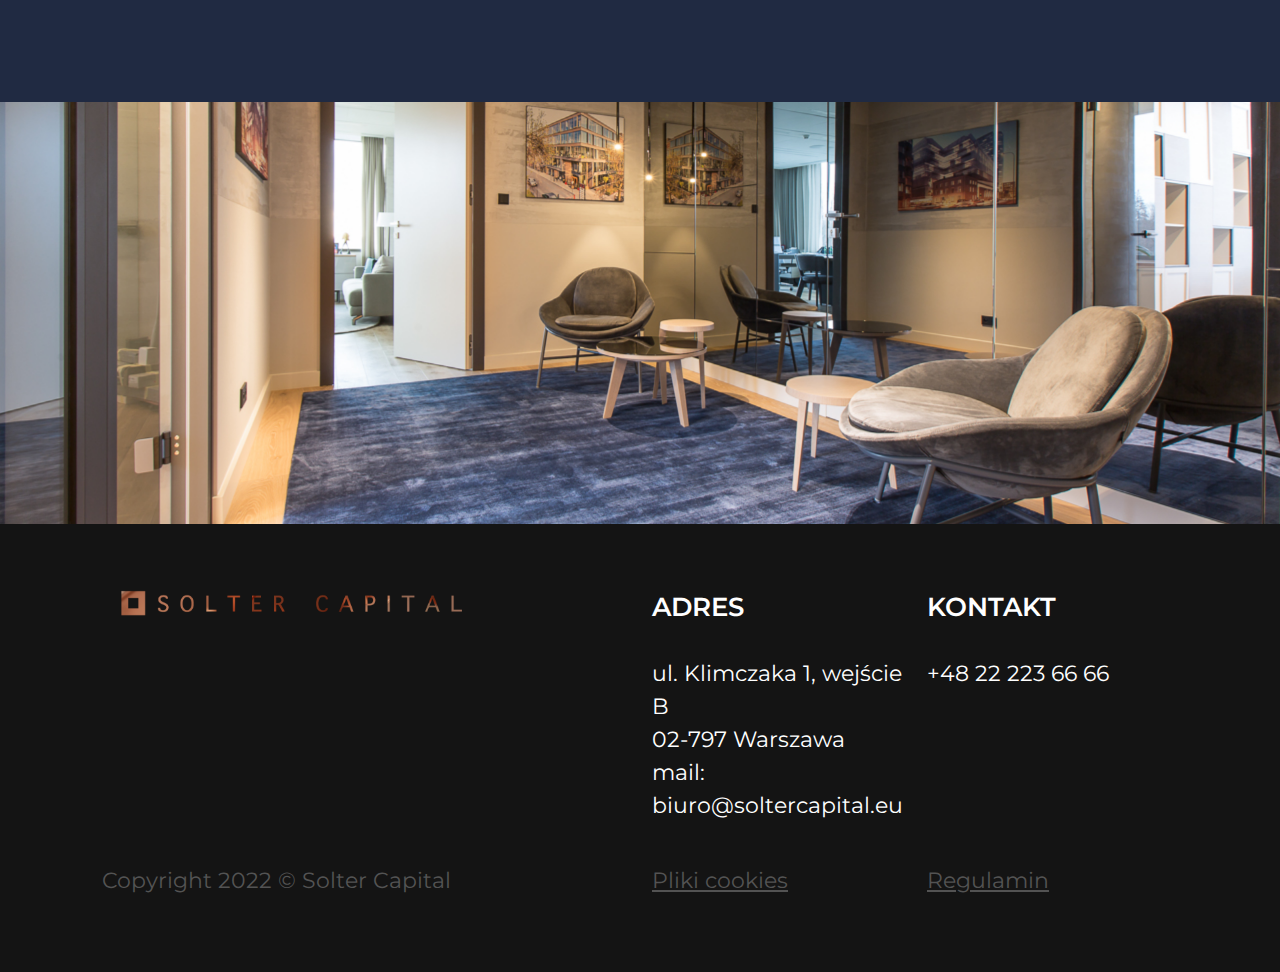
==== commit 6d42ada0: "." ====
--- a/src/index.html
+++ b/src/index.html
@@ -13,7 +13,7 @@
       href="https://fonts.googleapis.com/css2?family=Montserrat:wght@400;500;600;700&display=swap"
       rel="stylesheet"
     />
-    <link rel="stylesheet" href="/src/style/style.css" />
+    <link rel="stylesheet" href="./style/style.css" />
   </head>
   <body>
     <header>
@@ -24,7 +24,7 @@
               <a href="#">
                 <img
                   class="header_logo"
-                  src="/src/img/logo SOLTER.png"
+                  src="./src/img/logo SOLTER.png"
                   alt="logo"
                 />
               </a>
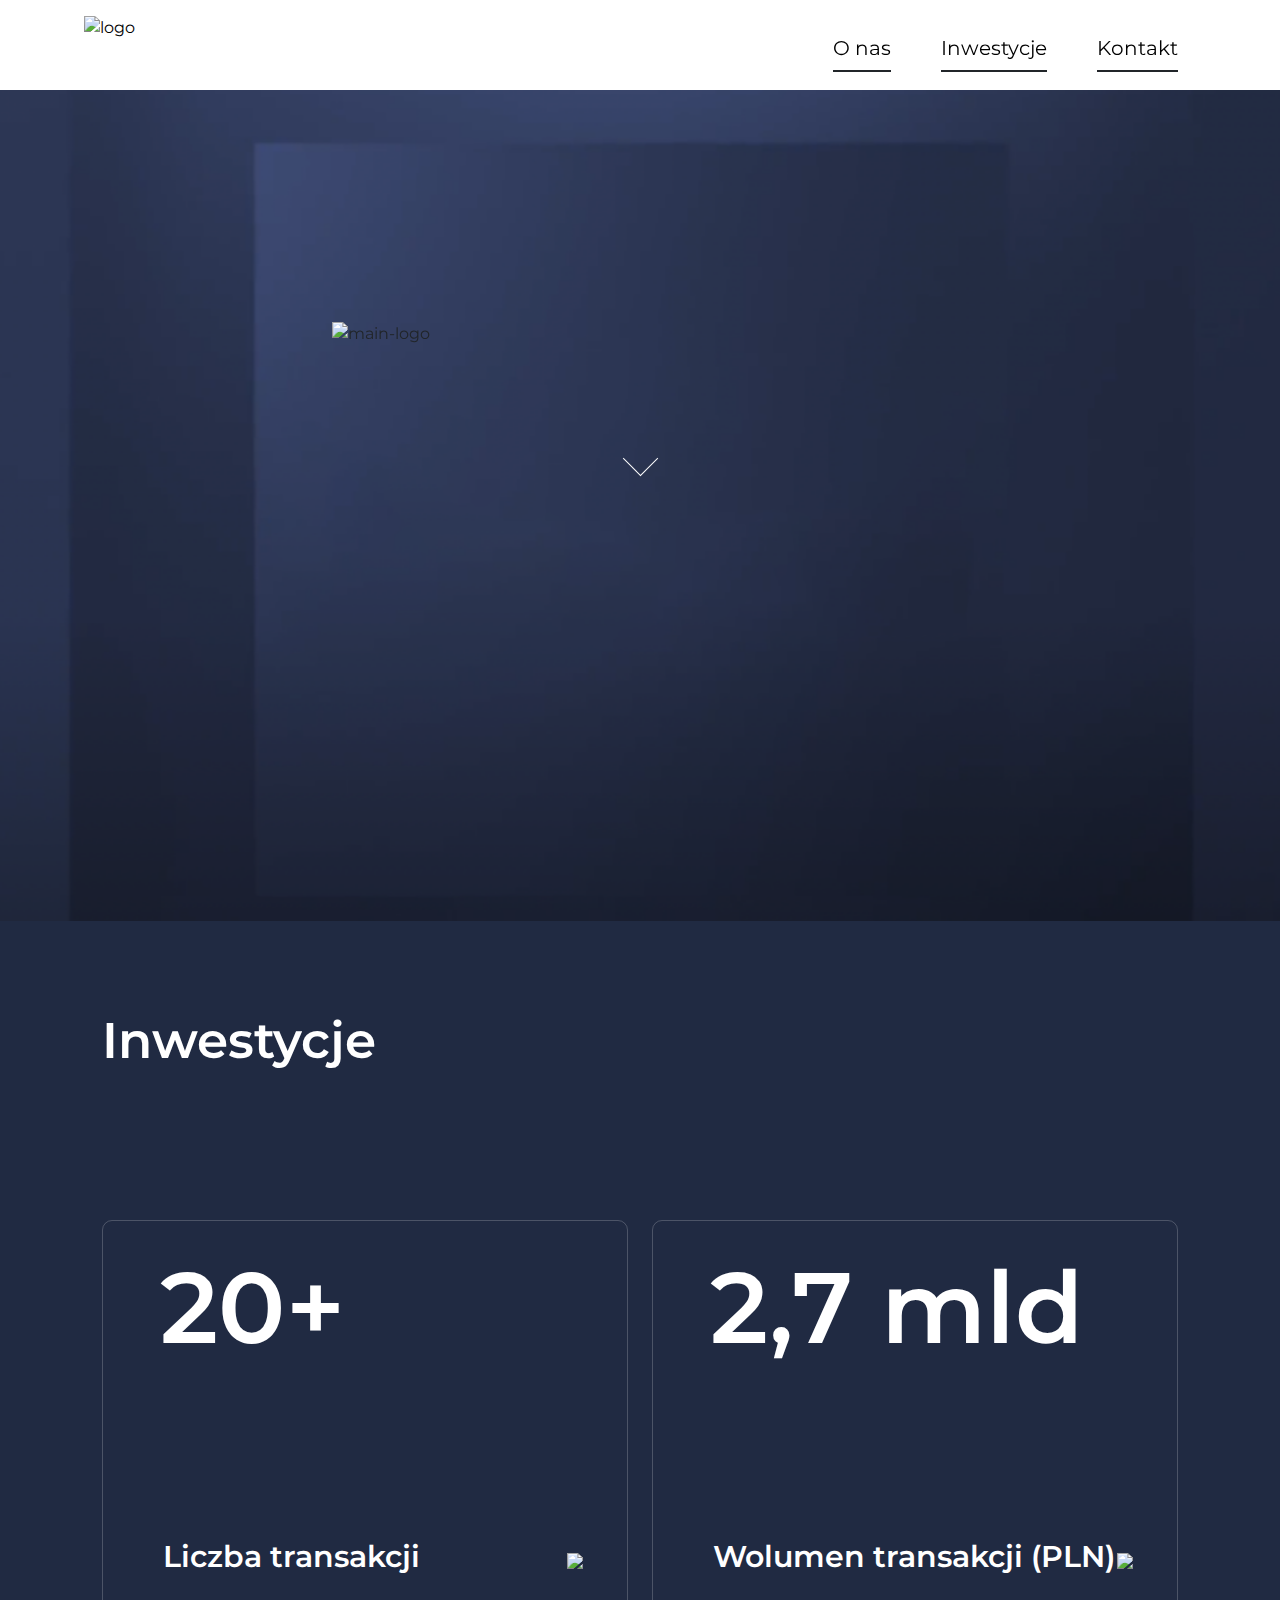
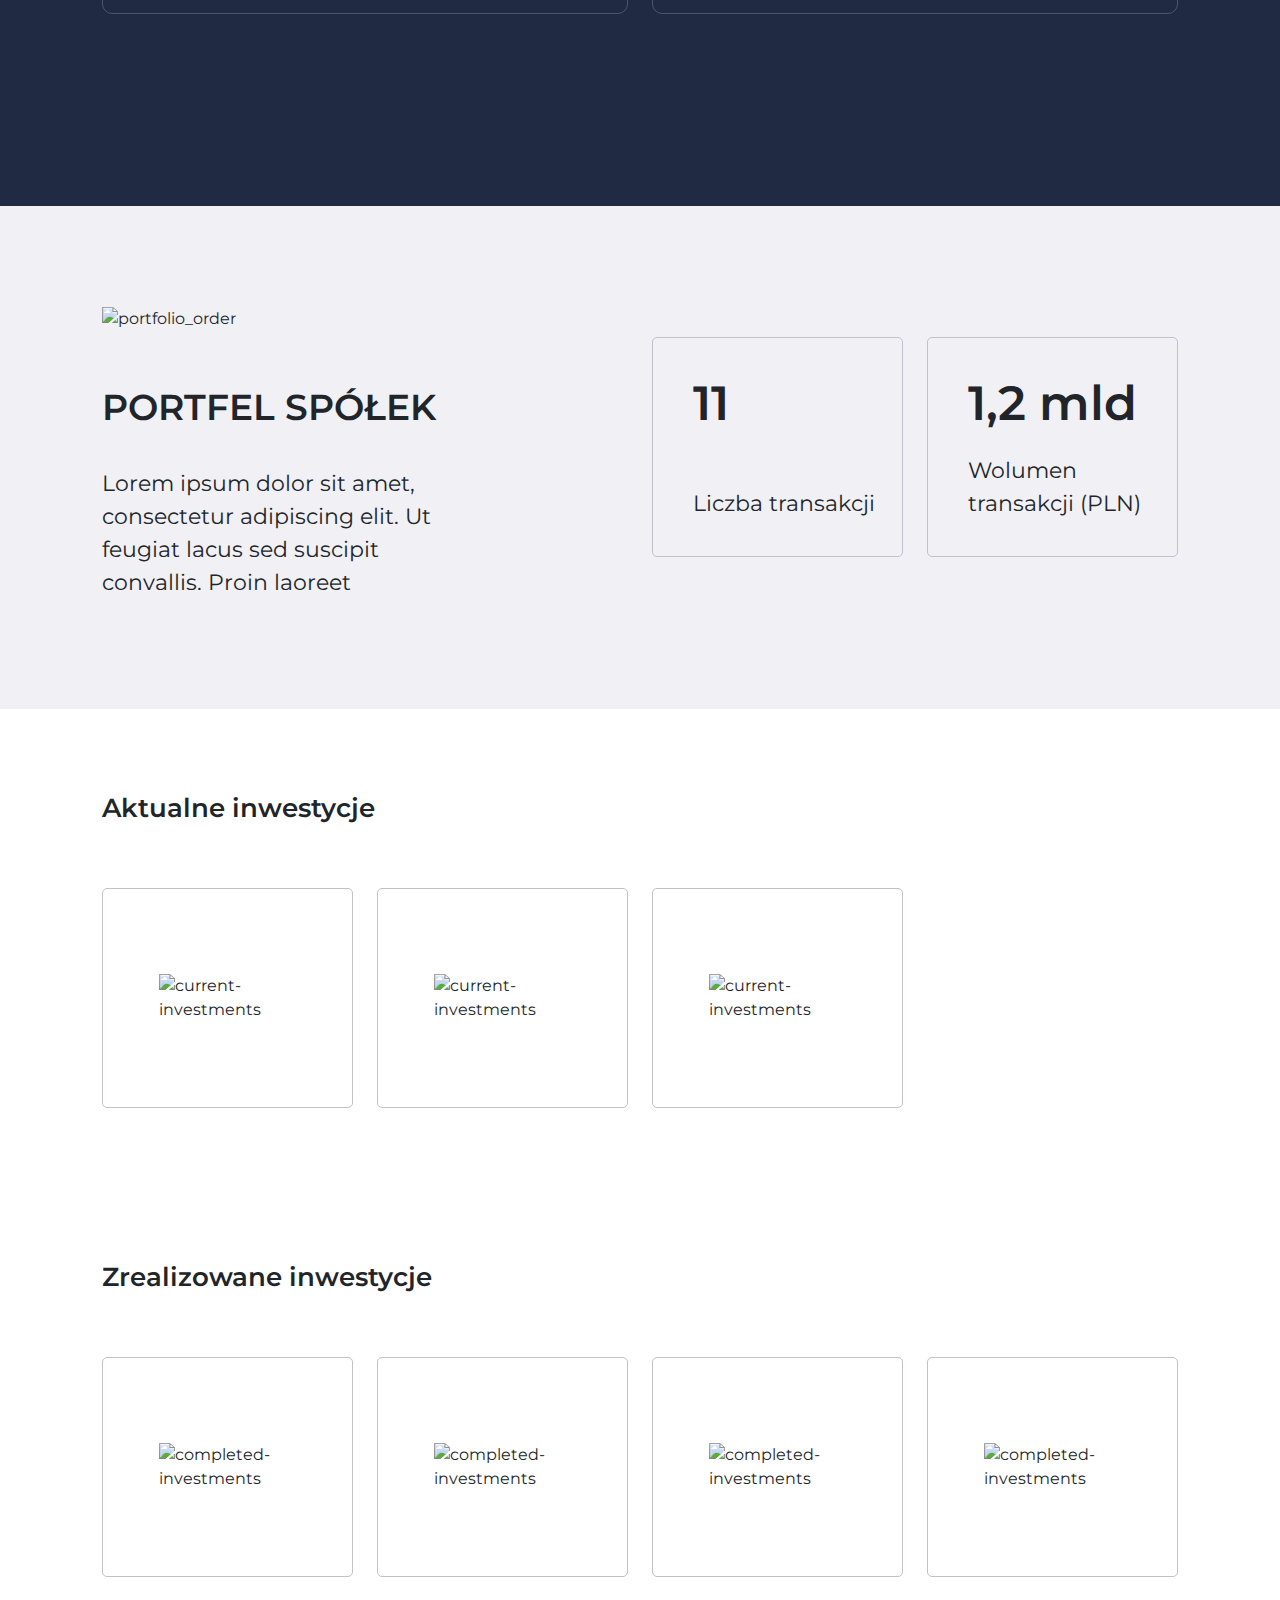
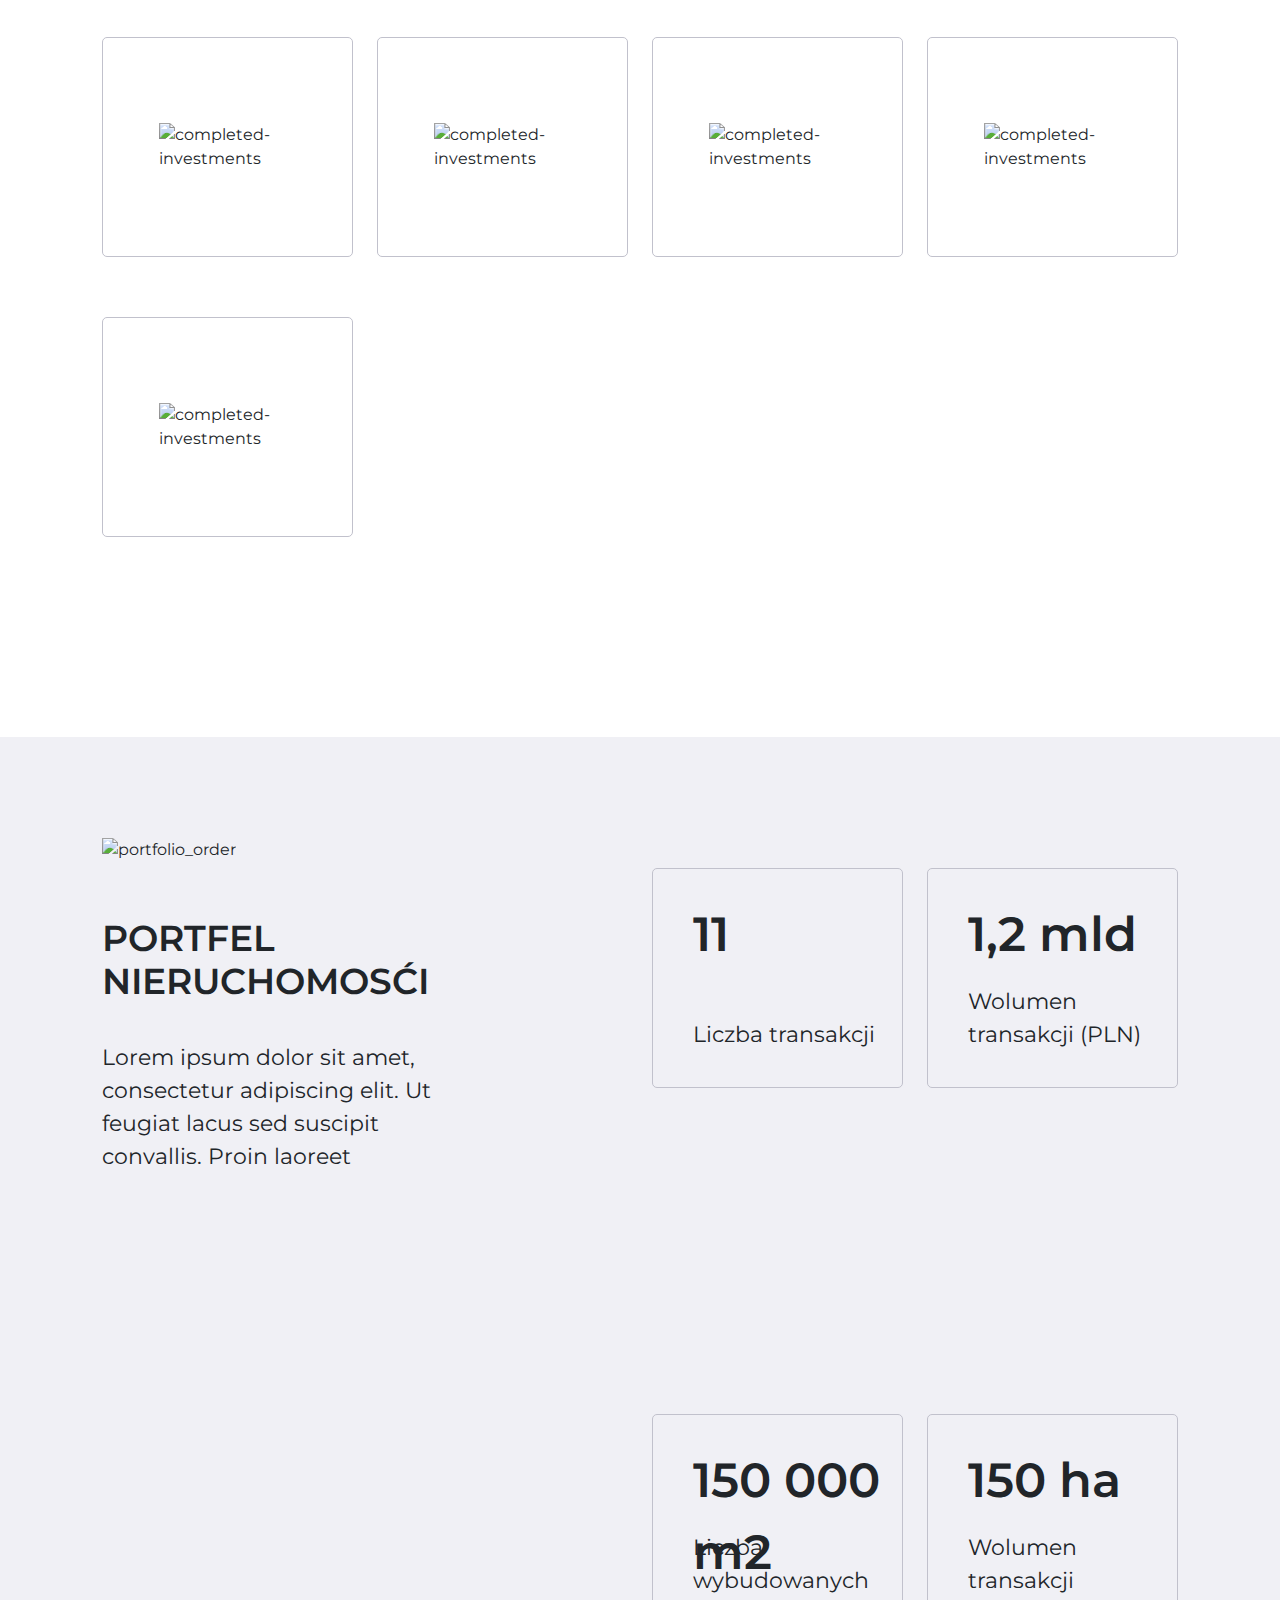
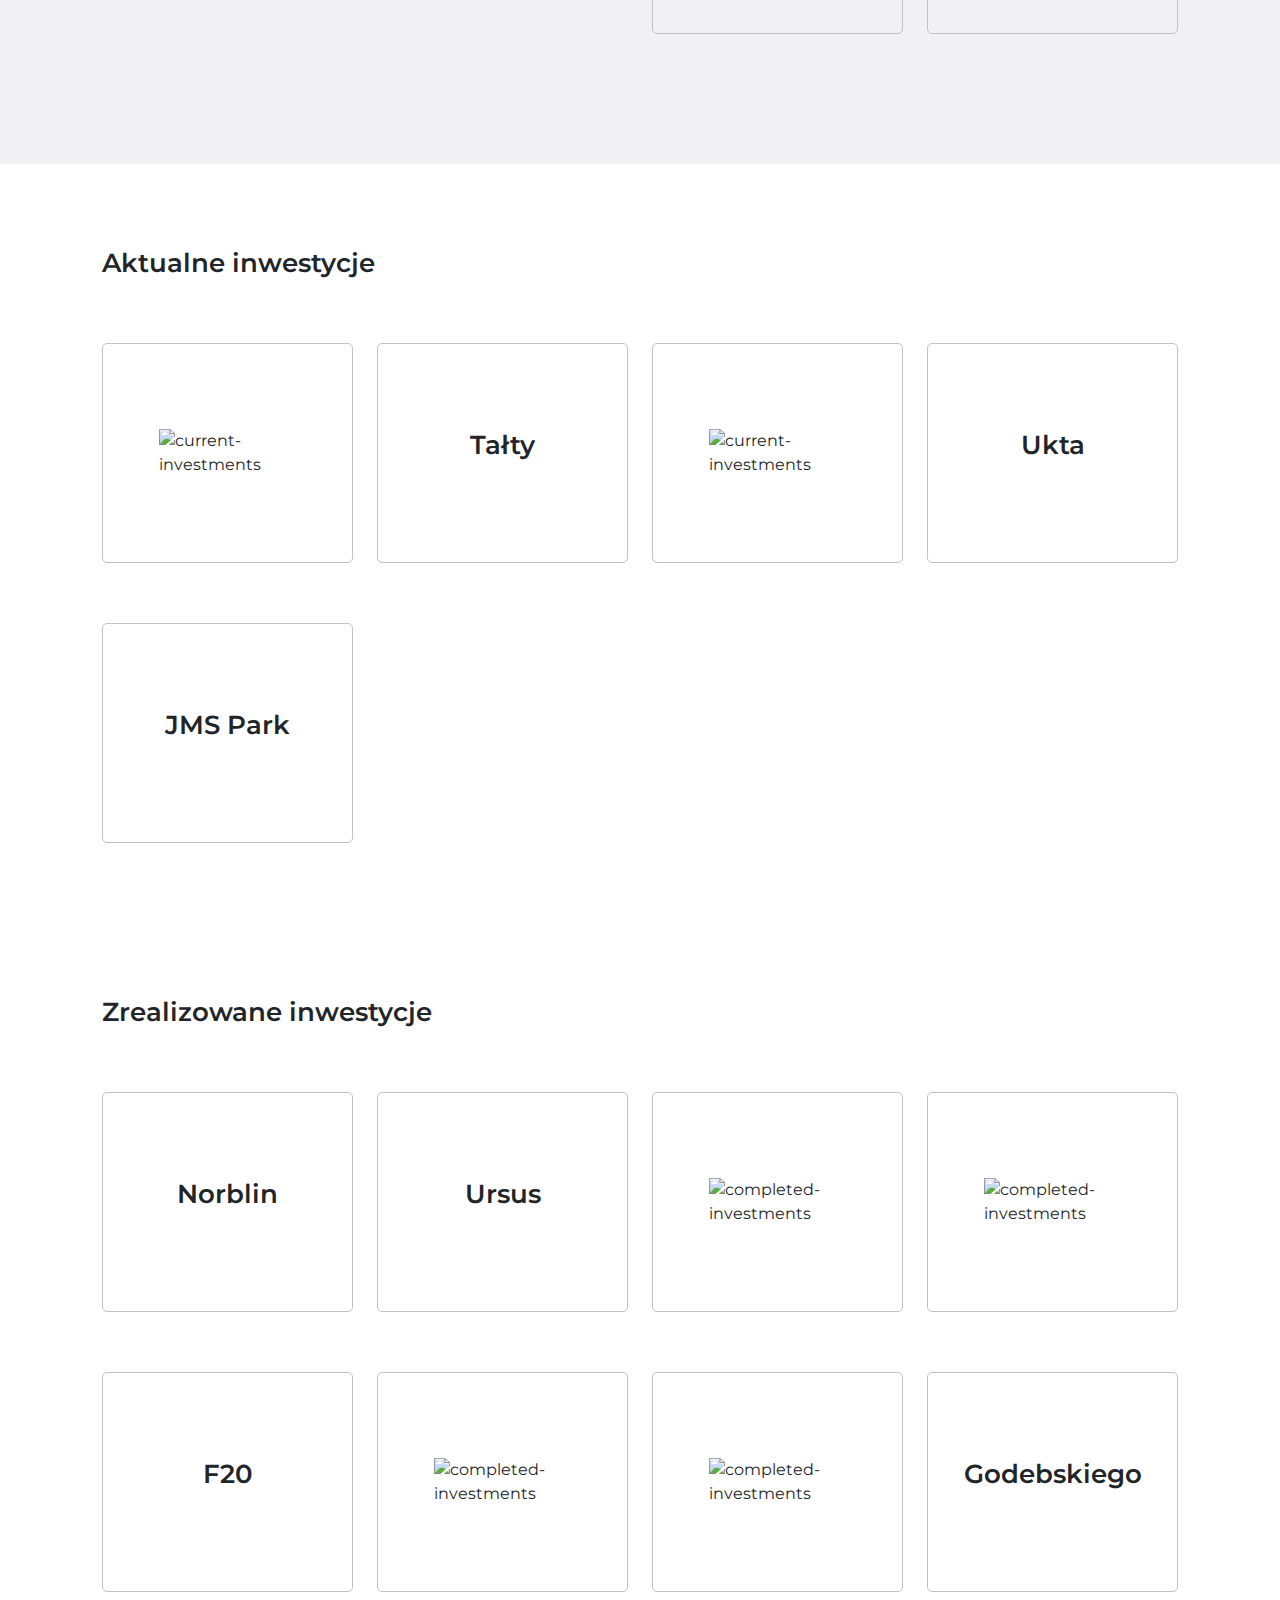
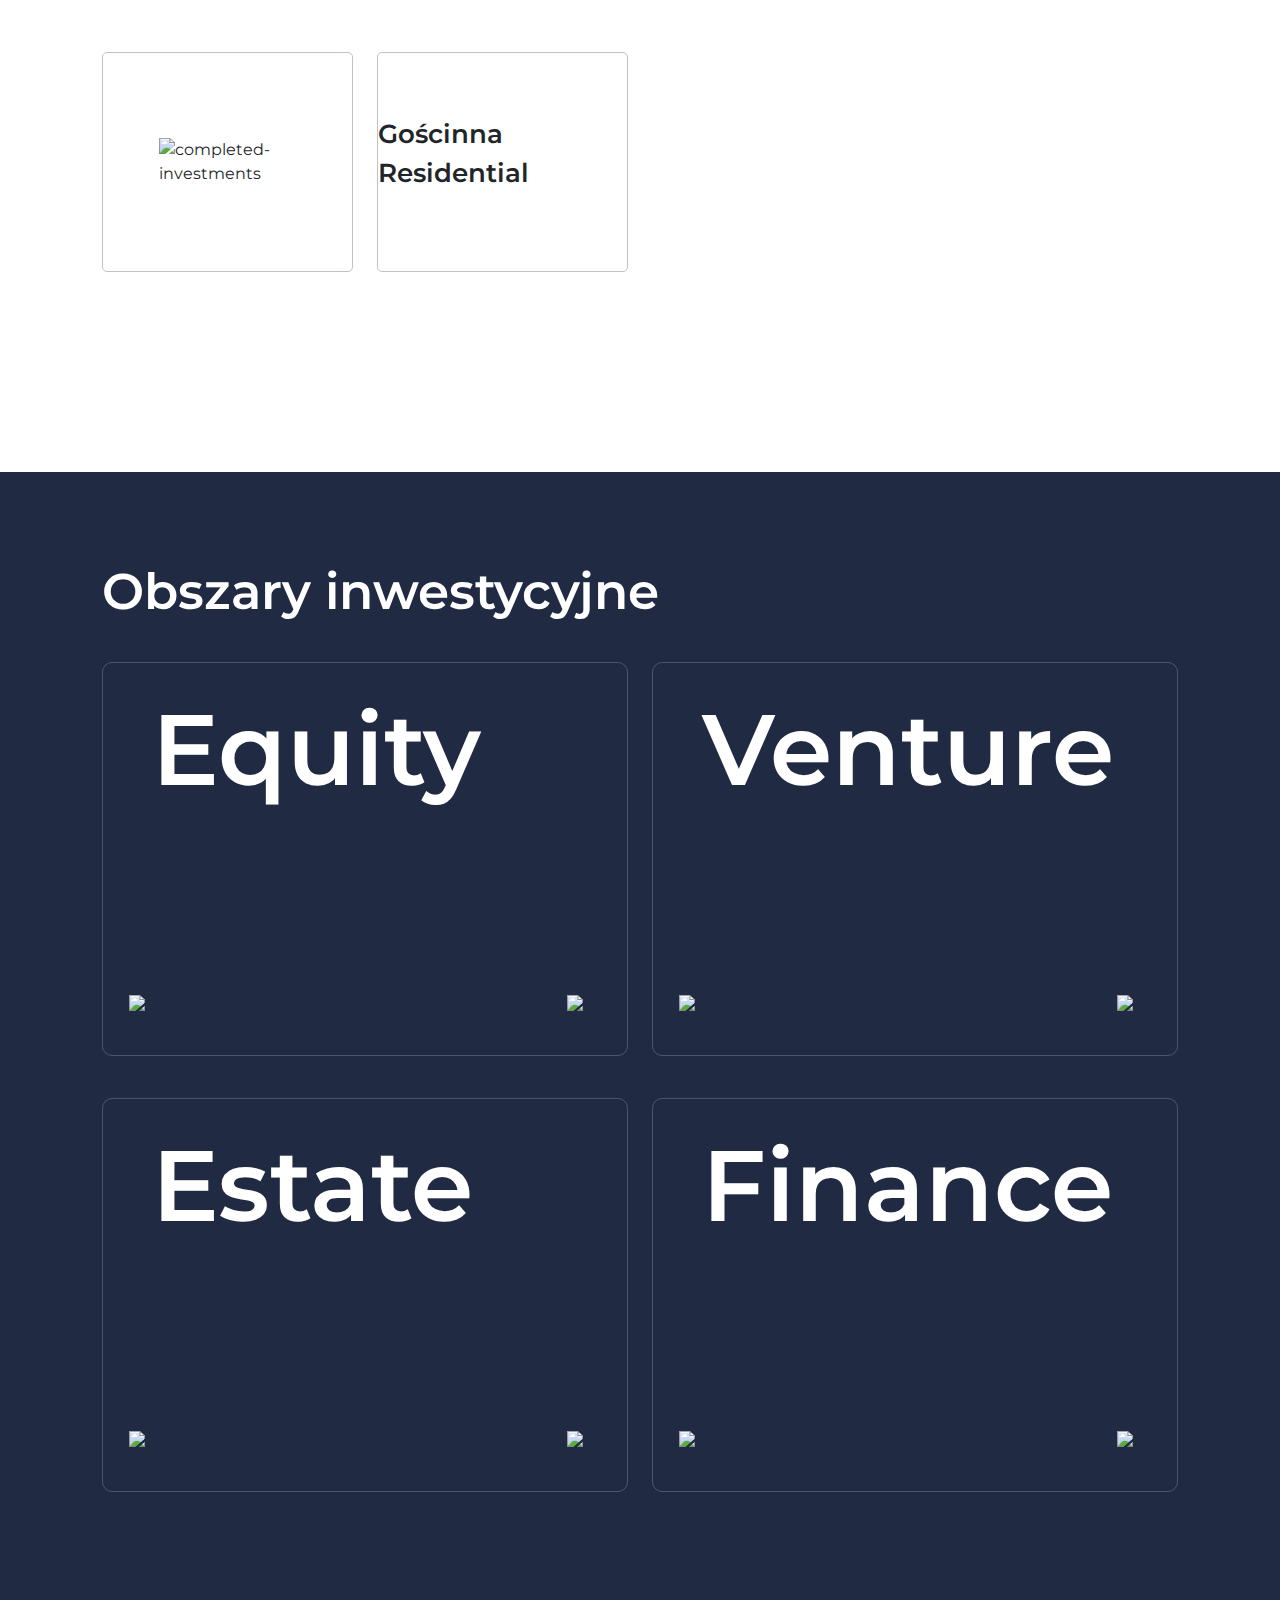
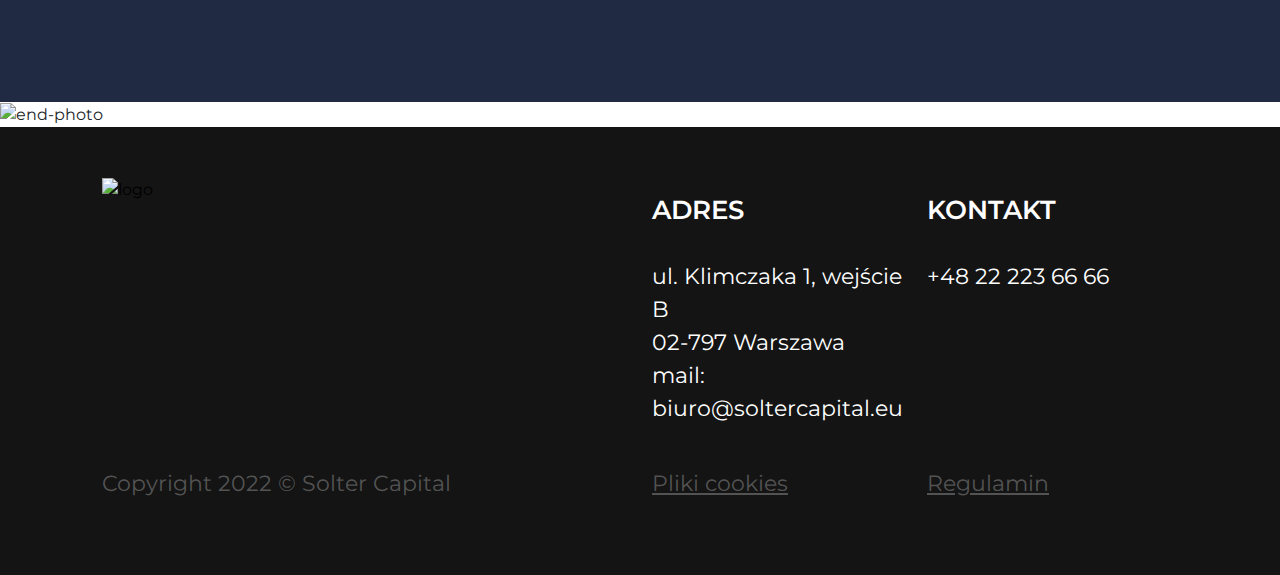
==== commit 9827c94a: "all links" ====
--- a/src/index.html
+++ b/src/index.html
@@ -52,7 +52,7 @@
             <div class="col-md-6 offset-md-3">
               <div class="promo_logo_solter">
                 <img
-                  src="/src/img/logo_header/solter-animacja-1.png"
+                  src="./src/img/logo_header/solter-animacja-1.png"
                   alt="main-logo"
                   class="promo_logo"
                 />
@@ -82,7 +82,7 @@
           </div>
           <div class="col-md-6 offset-md-1">
             <div class="about_us_content">
-              <img src="/src/img/square1.png" alt="squre" />
+              <img src="./src/img/square1.png" alt="squre" />
               <p>
                 Solter Capital to Fundusz typu Private Equity założony <br />
                 przez polskich przedsiębiorców, w którym większość wspólników
@@ -106,14 +106,14 @@
             <div class="investments_block">
               <h2>20+</h2>
               <p>Liczba transakcji</p>
-              <img src="/src/img/squareInvest.png" alt="squre" />
+              <img src="./src/img/squareInvest.png" alt="squre" />
             </div>
           </div>
           <div class="col-6 col-md-6">
             <div class="investments_block">
               <h2>2,7 mld</h2>
               <p>Wolumen transakcji (PLN)</p>
-              <img src="/src/img/squareInvest.png" alt="squre" />
+              <img src="./src/img/squareInvest.png" alt="squre" />
             </div>
           </div>
         </div>
@@ -159,19 +159,19 @@
             <div class="current_investments_block modal_logo">
               <img
                 class="modal_mjm"
-                src="/src/img/first_logo/1.png"
+                src="./src/img/first_logo/1.png"
                 alt="current-investments"
               />
             </div>
           </div>
           <div class="col-6 col-md-3">
             <div class="current_investments_block">
-              <img src="/src/img/first_logo/2.png" alt="current-investments" />
+              <img src="./src/img/first_logo/2.png" alt="current-investments" />
             </div>
           </div>
           <div class="col-6 col-md-3">
             <div class="current_investments_block">
-              <img src="/src/img/first_logo/3.png" alt="current-investments" />
+              <img src="./src/img/first_logo/3.png" alt="current-investments" />
             </div>
           </div>
         </div>
@@ -185,72 +185,72 @@
           <div class="col-6 col-md-3">
             <div class="completed_investments_block">
               <img
-                src="/src/img/first_logo/4.png"
-                alt="completed-investments"
-              />
-            </div>
-          </div>
-          <div class="col-6 col-md-3">
-            <div class="completed_investments_block">
-              <img
-                src="/src/img/first_logo/5.png"
-                alt="completed-investments"
-              />
-            </div>
-          </div>
-          <div class="col-6 col-md-3">
-            <div class="completed_investments_block">
-              <img
-                src="/src/img/first_logo/6.png"
-                alt="completed-investments"
-              />
-            </div>
-          </div>
-          <div class="col-6 col-md-3">
-            <div class="completed_investments_block">
-              <img
-                src="/src/img/first_logo/7.png"
-                alt="completed-investments"
-              />
-            </div>
-          </div>
-          <div class="col-6 col-md-3">
-            <div class="completed_investments_block">
-              <img
-                src="/src/img/first_logo/8.png"
-                alt="completed-investments"
-              />
-            </div>
-          </div>
-          <div class="col-6 col-md-3">
-            <div class="completed_investments_block">
-              <img
-                src="/src/img/first_logo/9.png"
-                alt="completed-investments"
-              />
-            </div>
-          </div>
-          <div class="col-6 col-md-3">
-            <div class="completed_investments_block">
-              <img
-                src="/src/img/first_logo/10.png"
-                alt="completed-investments"
-              />
-            </div>
-          </div>
-
-          <div class="col-6 col-md-3">
-            <div class="completed_investments_block">
-              <img
-                src="/src/img/first_logo/11.png"
-                alt="completed-investments"
-              />
-            </div>
-          </div>
-          <div class="col-6 col-md-3">
-            <div class="completed_investments_block">
-              <img
-                src="/src/img/first_logo/12.png"
+                src="./src/img/first_logo/4.png"
+                alt="completed-investments"
+              />
+            </div>
+          </div>
+          <div class="col-6 col-md-3">
+            <div class="completed_investments_block">
+              <img
+                src="./src/img/first_logo/5.png"
+                alt="completed-investments"
+              />
+            </div>
+          </div>
+          <div class="col-6 col-md-3">
+            <div class="completed_investments_block">
+              <img
+                src="./src/img/first_logo/6.png"
+                alt="completed-investments"
+              />
+            </div>
+          </div>
+          <div class="col-6 col-md-3">
+            <div class="completed_investments_block">
+              <img
+                src="./src/img/first_logo/7.png"
+                alt="completed-investments"
+              />
+            </div>
+          </div>
+          <div class="col-6 col-md-3">
+            <div class="completed_investments_block">
+              <img
+                src="./src/img/first_logo/8.png"
+                alt="completed-investments"
+              />
+            </div>
+          </div>
+          <div class="col-6 col-md-3">
+            <div class="completed_investments_block">
+              <img
+                src="./src/img/first_logo/9.png"
+                alt="completed-investments"
+              />
+            </div>
+          </div>
+          <div class="col-6 col-md-3">
+            <div class="completed_investments_block">
+              <img
+                src="./src/img/first_logo/10.png"
+                alt="completed-investments"
+              />
+            </div>
+          </div>
+
+          <div class="col-6 col-md-3">
+            <div class="completed_investments_block">
+              <img
+                src="./src/img/first_logo/11.png"
+                alt="completed-investments"
+              />
+            </div>
+          </div>
+          <div class="col-6 col-md-3">
+            <div class="completed_investments_block">
+              <img
+                src="./src/img/first_logo/12.png"
                 alt="completed-investments"
               />
             </div>
@@ -310,7 +310,10 @@
         <div class="row">
           <div class="col-6 col-md-3">
             <div class="current_investments_block">
-              <img src="/src/img/second logo/1.png" alt="current-investments" />
+              <img
+                src="./src/img/second logo/1.png"
+                alt="current-investments"
+              />
             </div>
           </div>
           <div class="col-6 col-md-3">
@@ -320,7 +323,10 @@
           </div>
           <div class="col-6 col-md-3">
             <div class="current_investments_block">
-              <img src="/src/img/second logo/3.png" alt="current-investments" />
+              <img
+                src="./src/img/second logo/3.png"
+                alt="current-investments"
+              />
             </div>
           </div>
           <div class="col-6 col-md-3">
@@ -353,15 +359,15 @@
           <div class="col-6 col-md-3">
             <div class="completed_investments_block">
               <img
-                src="/src/img/second logo/8.png"
-                alt="completed-investments"
-              />
-            </div>
-          </div>
-          <div class="col-6 col-md-3">
-            <div class="completed_investments_block">
-              <img
-                src="/src/img/second logo/9.png"
+                src="./src/img/second logo/8.png"
+                alt="completed-investments"
+              />
+            </div>
+          </div>
+          <div class="col-6 col-md-3">
+            <div class="completed_investments_block">
+              <img
+                src="./src/img/second logo/9.png"
                 alt="completed-investments"
               />
             </div>
@@ -374,15 +380,15 @@
           <div class="col-6 col-md-3">
             <div class="completed_investments_block">
               <img
-                src="/src/img/second logo/11.png"
-                alt="completed-investments"
-              />
-            </div>
-          </div>
-          <div class="col-6 col-md-3">
-            <div class="completed_investments_block">
-              <img
-                src="/src/img/second logo/12.png"
+                src="./src/img/second logo/11.png"
+                alt="completed-investments"
+              />
+            </div>
+          </div>
+          <div class="col-6 col-md-3">
+            <div class="completed_investments_block">
+              <img
+                src="./src/img/second logo/12.png"
                 alt="completed-investments"
               />
             </div>
@@ -396,7 +402,7 @@
           <div class="col-6 col-md-3">
             <div class="completed_investments_block">
               <img
-                src="/src/img/second logo/14.png"
+                src="./src/img/second logo/14.png"
                 alt="completed-investments"
               />
             </div>
@@ -426,12 +432,12 @@
               </p>
               <img
                 class="investments_arrow"
-                src="/src/img/arrow.png"
+                src="./src/img/arrow.png"
                 alt="arrow"
               />
               <img
                 class="invest_square"
-                src="/src/img/squareInvest.png"
+                src="./src/img/squareInvest.png"
                 alt="squre"
               />
             </div>
@@ -448,12 +454,12 @@
               </p>
               <img
                 class="investments_arrow"
-                src="/src/img/arrow.png"
+                src="./src/img/arrow.png"
                 alt="arrow"
               />
               <img
                 class="invest_square"
-                src="/src/img/squareInvest.png"
+                src="./src/img/squareInvest.png"
                 alt="squre"
               />
             </div>
@@ -472,12 +478,12 @@
               </p>
               <img
                 class="investments_arrow"
-                src="/src/img/arrow.png"
+                src="./src/img/arrow.png"
                 alt="arrow"
               />
               <img
                 class="invest_square"
-                src="/src/img/squareInvest.png"
+                src="./src/img/squareInvest.png"
                 alt="squre"
               />
             </div>
@@ -494,12 +500,12 @@
               </p>
               <img
                 class="investments_arrow"
-                src="/src/img/arrow.png"
+                src="./src/img/arrow.png"
                 alt="arrow"
               />
               <img
                 class="invest_square"
-                src="/src/img/squareInvest.png"
+                src="./src/img/squareInvest.png"
                 alt="squre"
               />
             </div>
@@ -509,7 +515,7 @@
     </section>
     <section class="subfooter">
       <img
-        src="/src/img/footer/footer_img.png"
+        src="./src/img/footer/footer_img.png"
         alt="end-photo"
         class="subfooter_img"
       />
@@ -521,18 +527,18 @@
             <div class="col-md-6 p-0">
               <img
                 class="modal_bg"
-                src="/src/img/modal/modalbg.png"
+                src="./src/img/modal/modalbg.png"
                 alt="background"
               />
             </div>
             <div class="col-md-5 offset-md-1 modal_text_block">
               <img
-                src="/src/img/modal/modal_close.png"
+                src="./src/img/modal/modal_close.png"
                 alt="close-button"
                 class="modal_close"
               />
               <div class="modal_logo_img">
-                <img src="/src/img/modal/mjm.png" alt="logo" />
+                <img src="./src/img/modal/mjm.png" alt="logo" />
               </div>
               <div class="modal_text">
                 <h2>MJM BROKERS</h2>
@@ -543,7 +549,7 @@
                 </p>
               </div>
               <div class="modal_link">
-                <img src="/src/img/modal/popArrow.png" alt="arrow" />
+                <img src="./src/img/modal/popArrow.png" alt="arrow" />
                 <a target="_blank" class="modal_link_mjm" href="#"
                   >mjmbrokers.com</a
                 >
@@ -561,7 +567,7 @@
               <a href="#">
                 <img
                   class="logo_footer"
-                  src="/src/img/logo SOLTER.png"
+                  src="./src/img/logo SOLTER.png"
                   alt="logo"
                 />
               </a>
@@ -604,6 +610,6 @@
       </div>
     </footer>
 
-    <script src="/src/js/script.js"></script>
+    <script src="./src/js/script.js"></script>
   </body>
 </html>
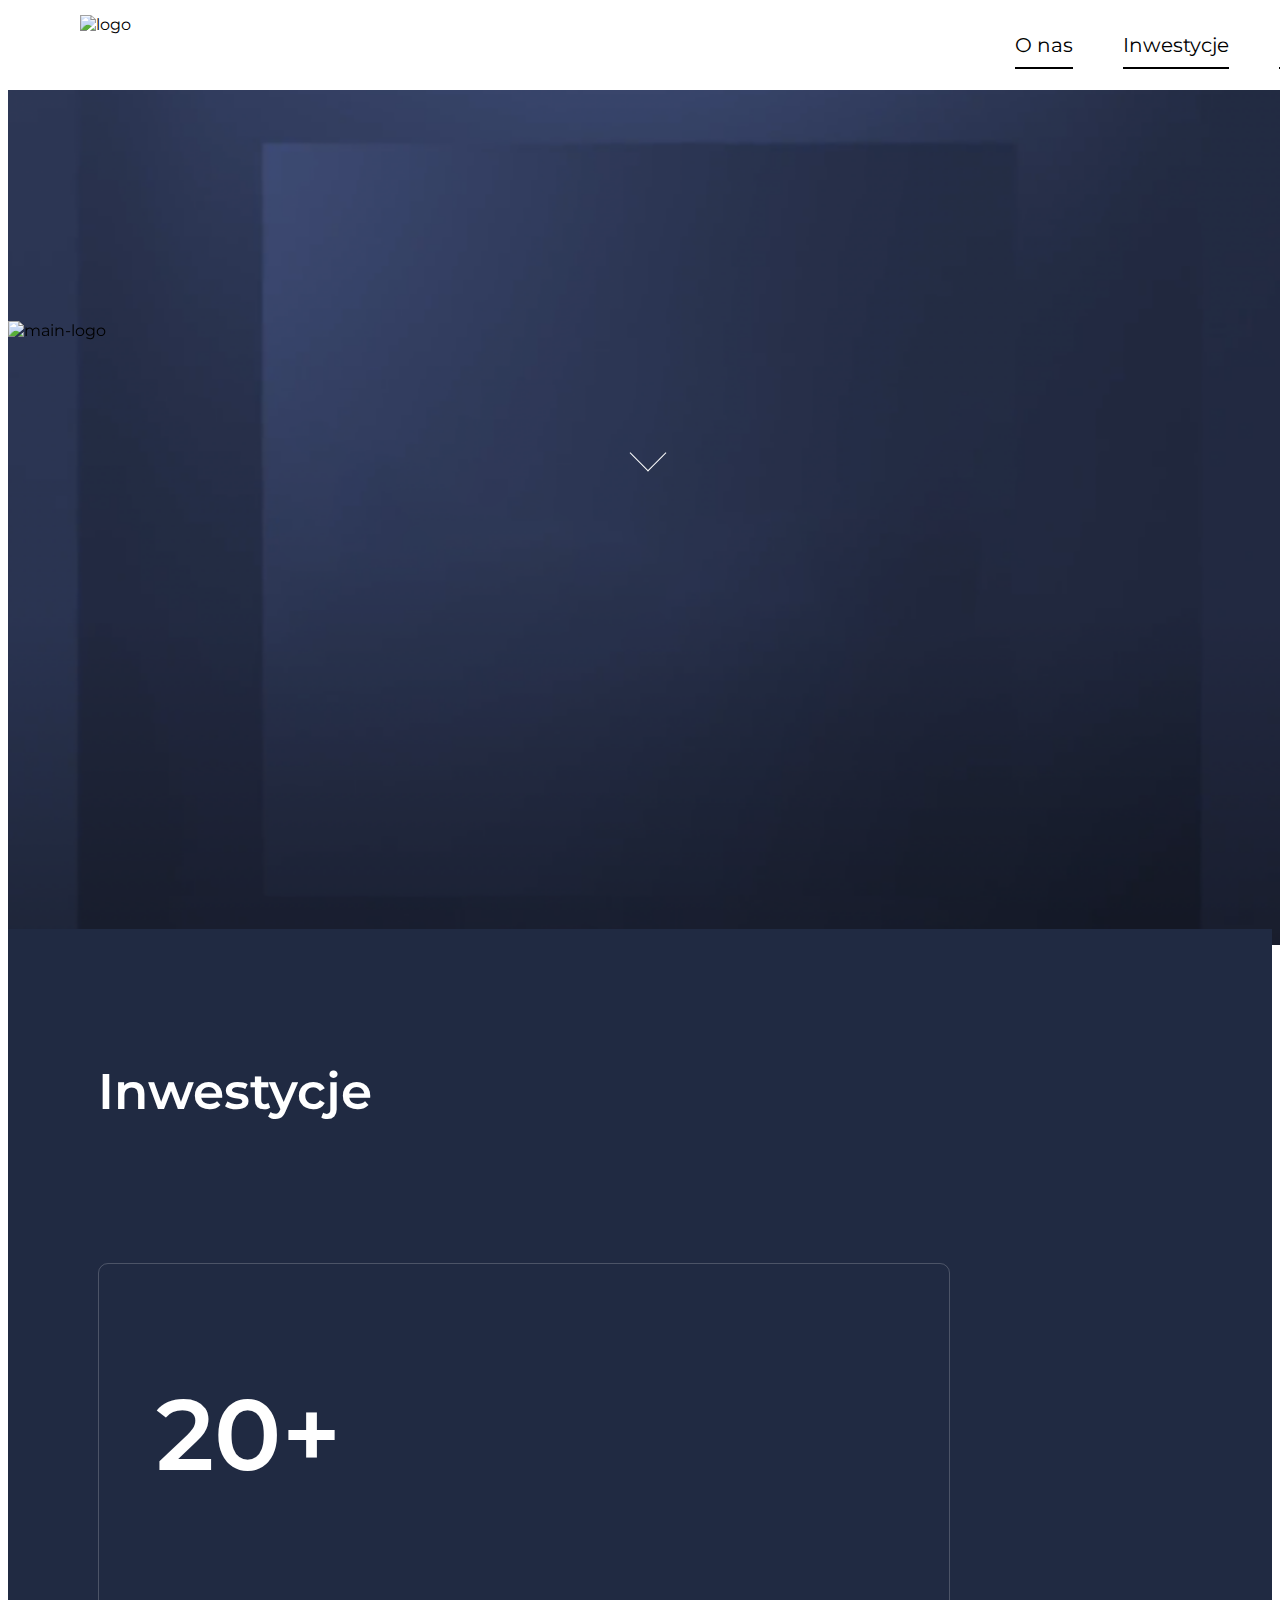
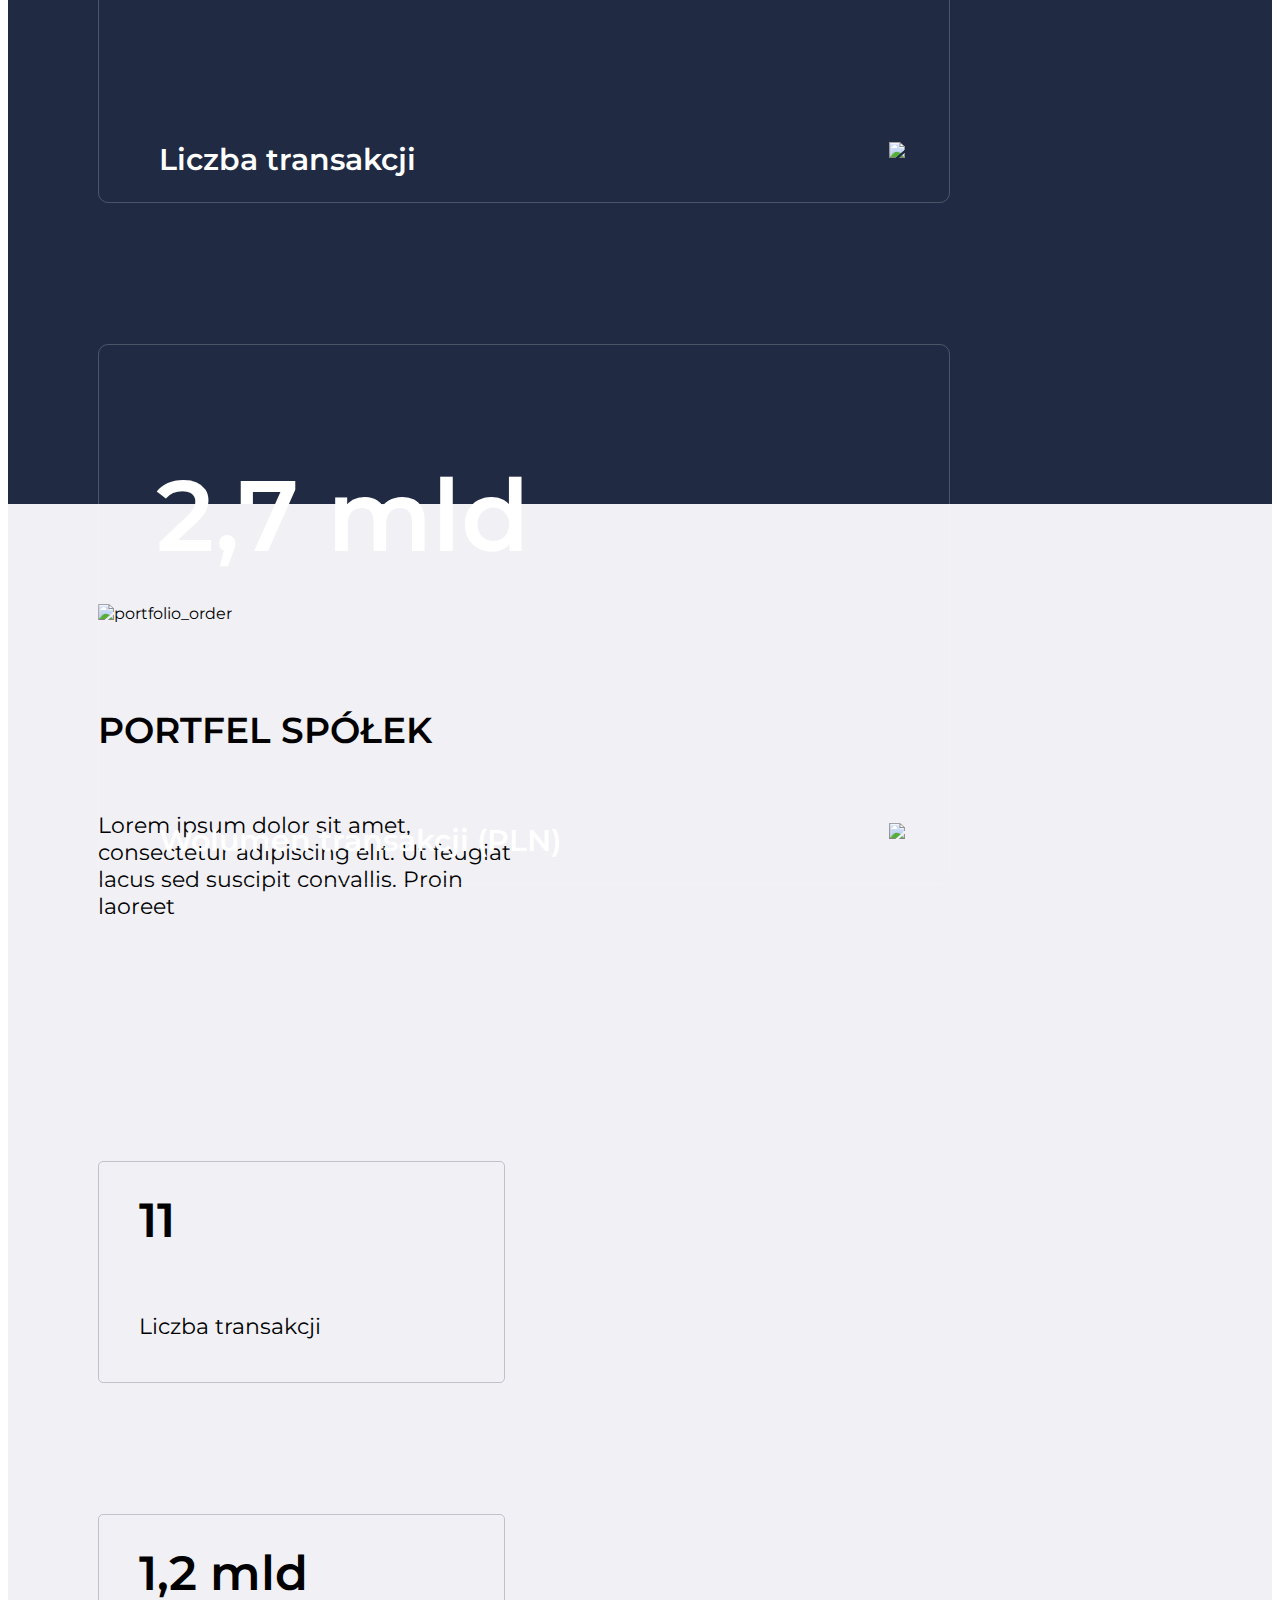
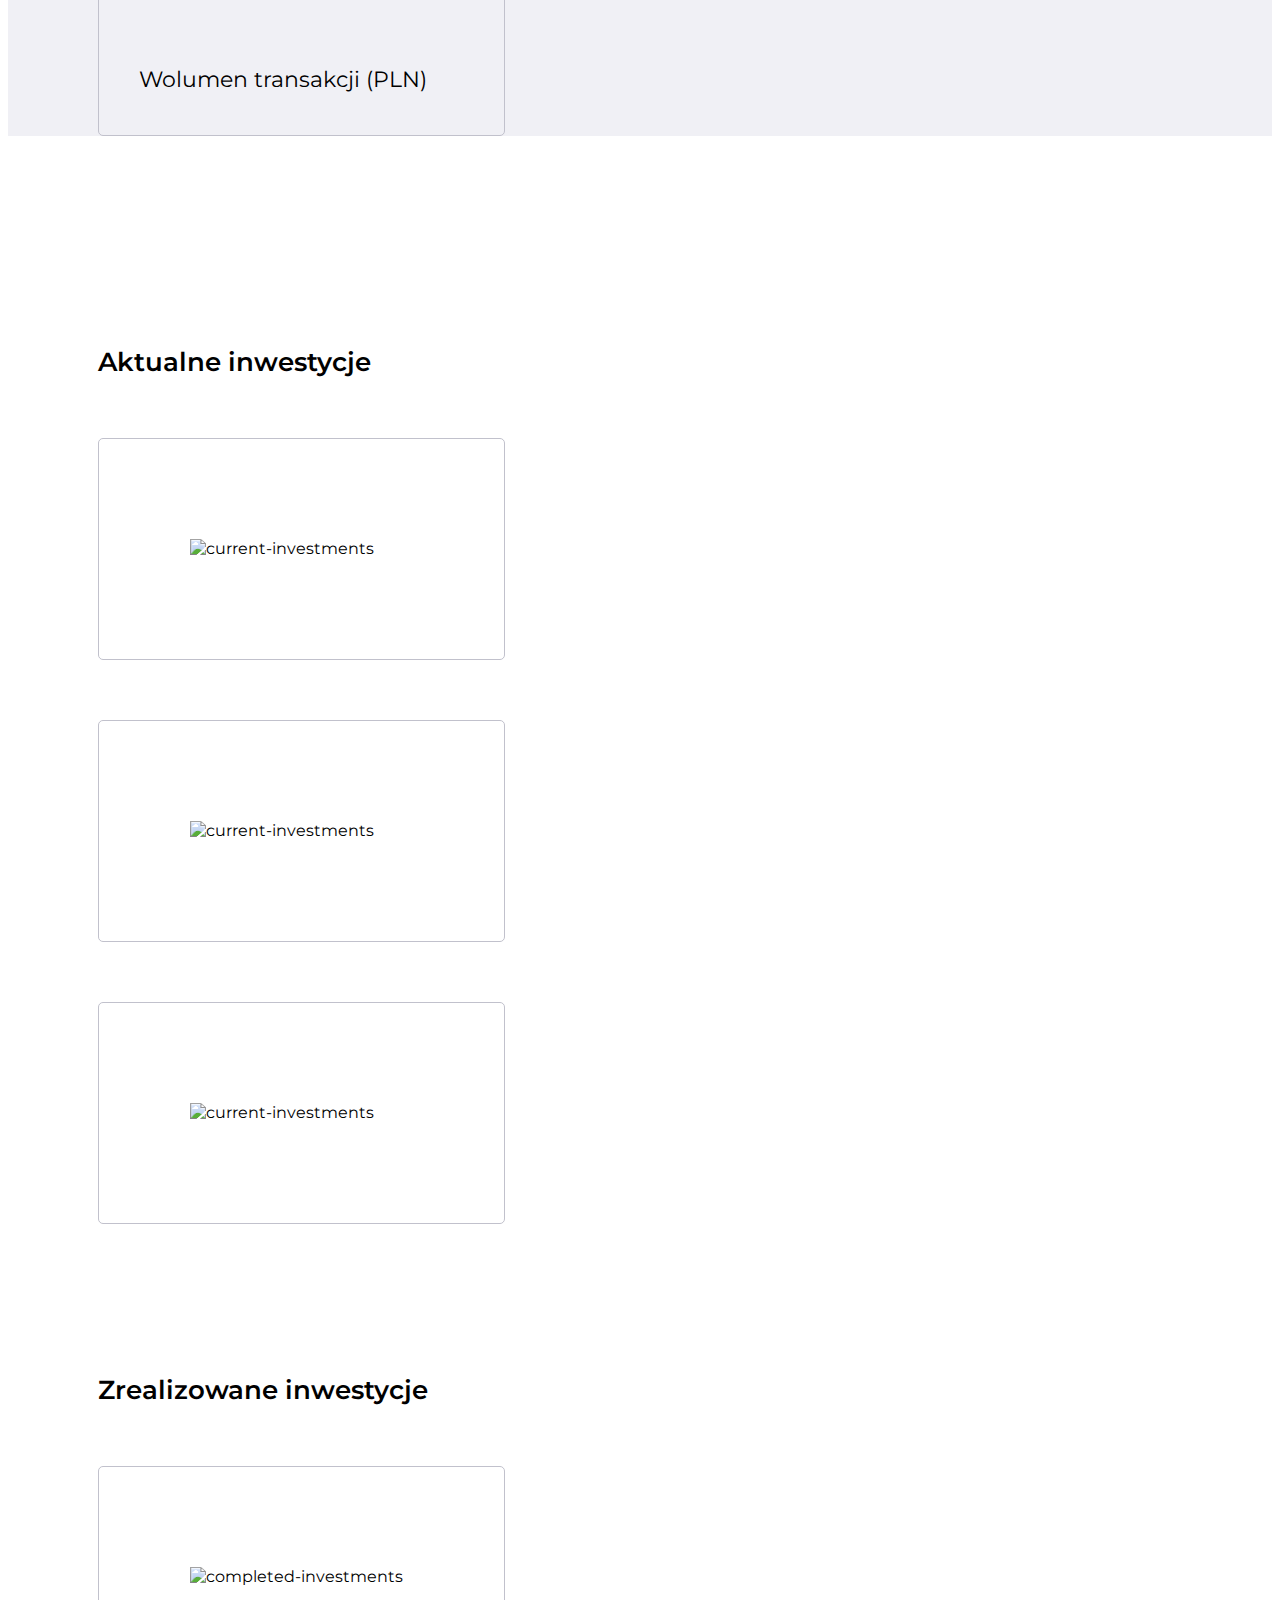
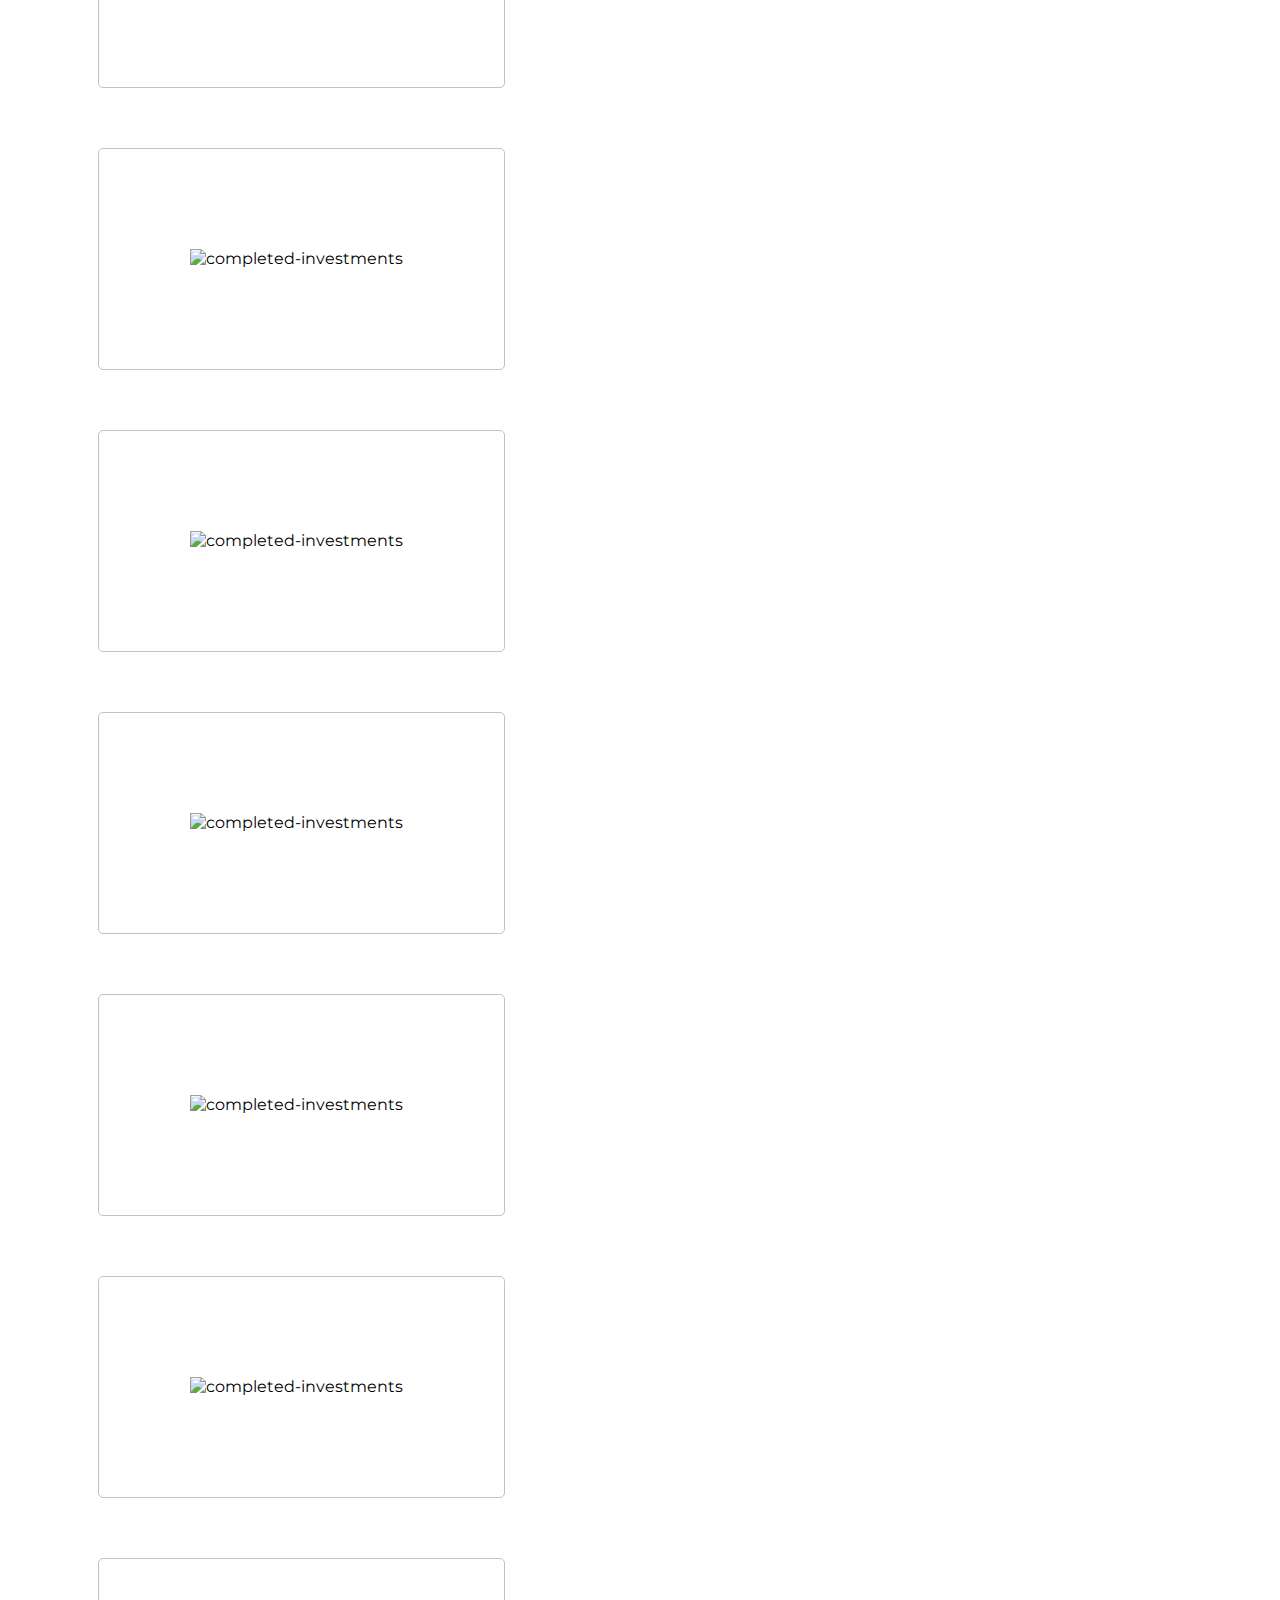
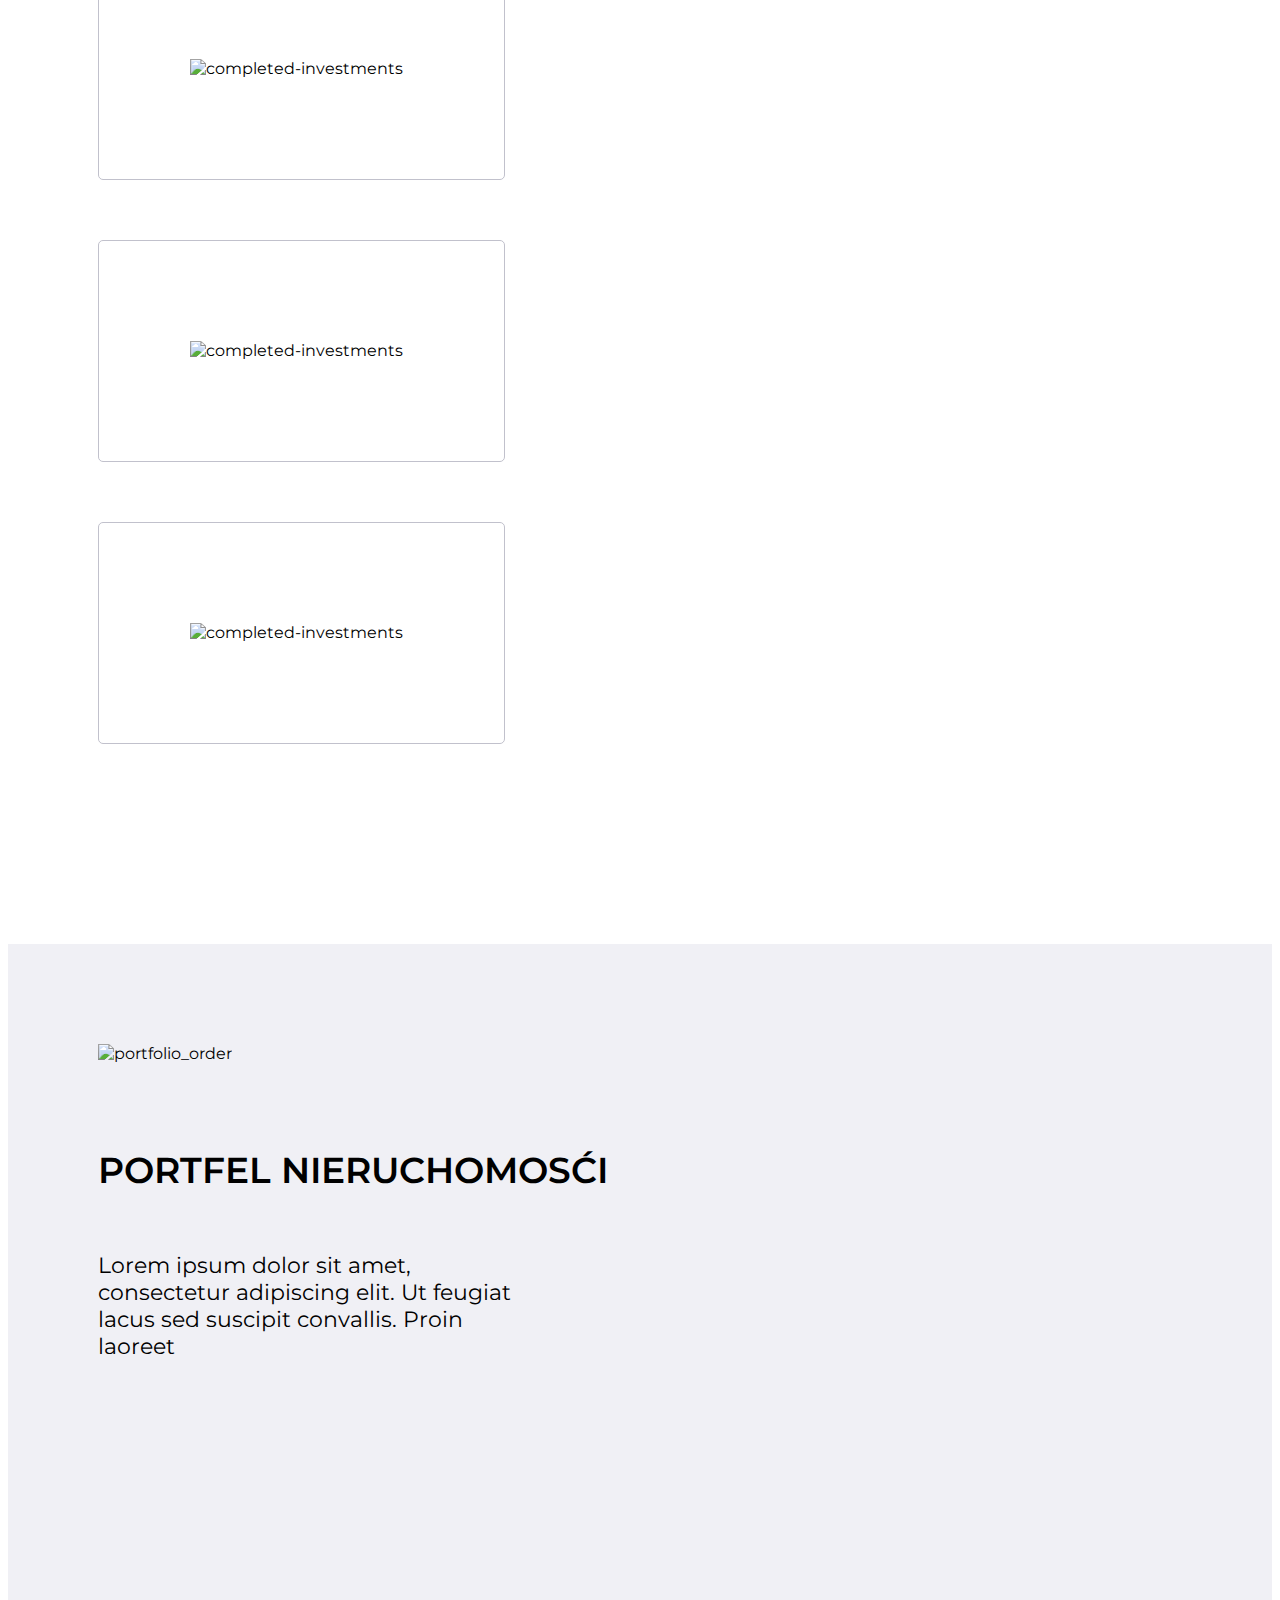
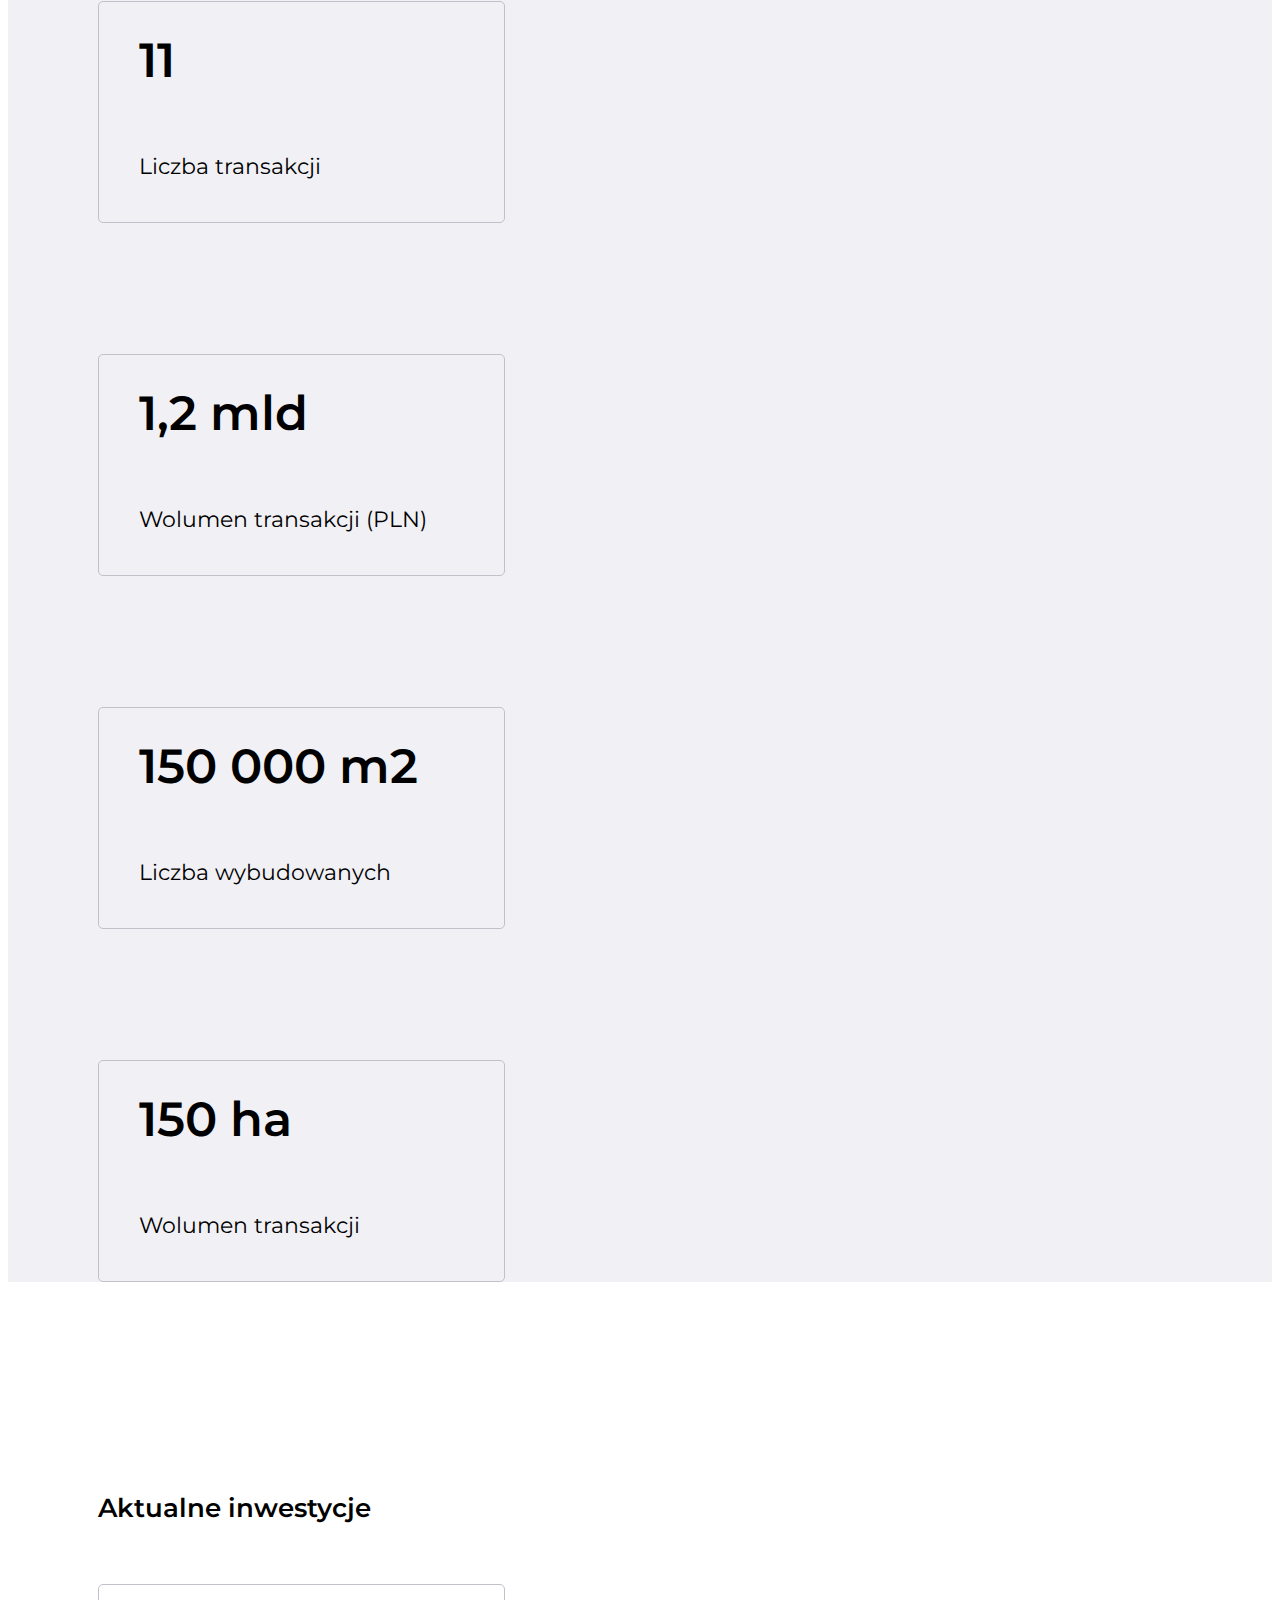
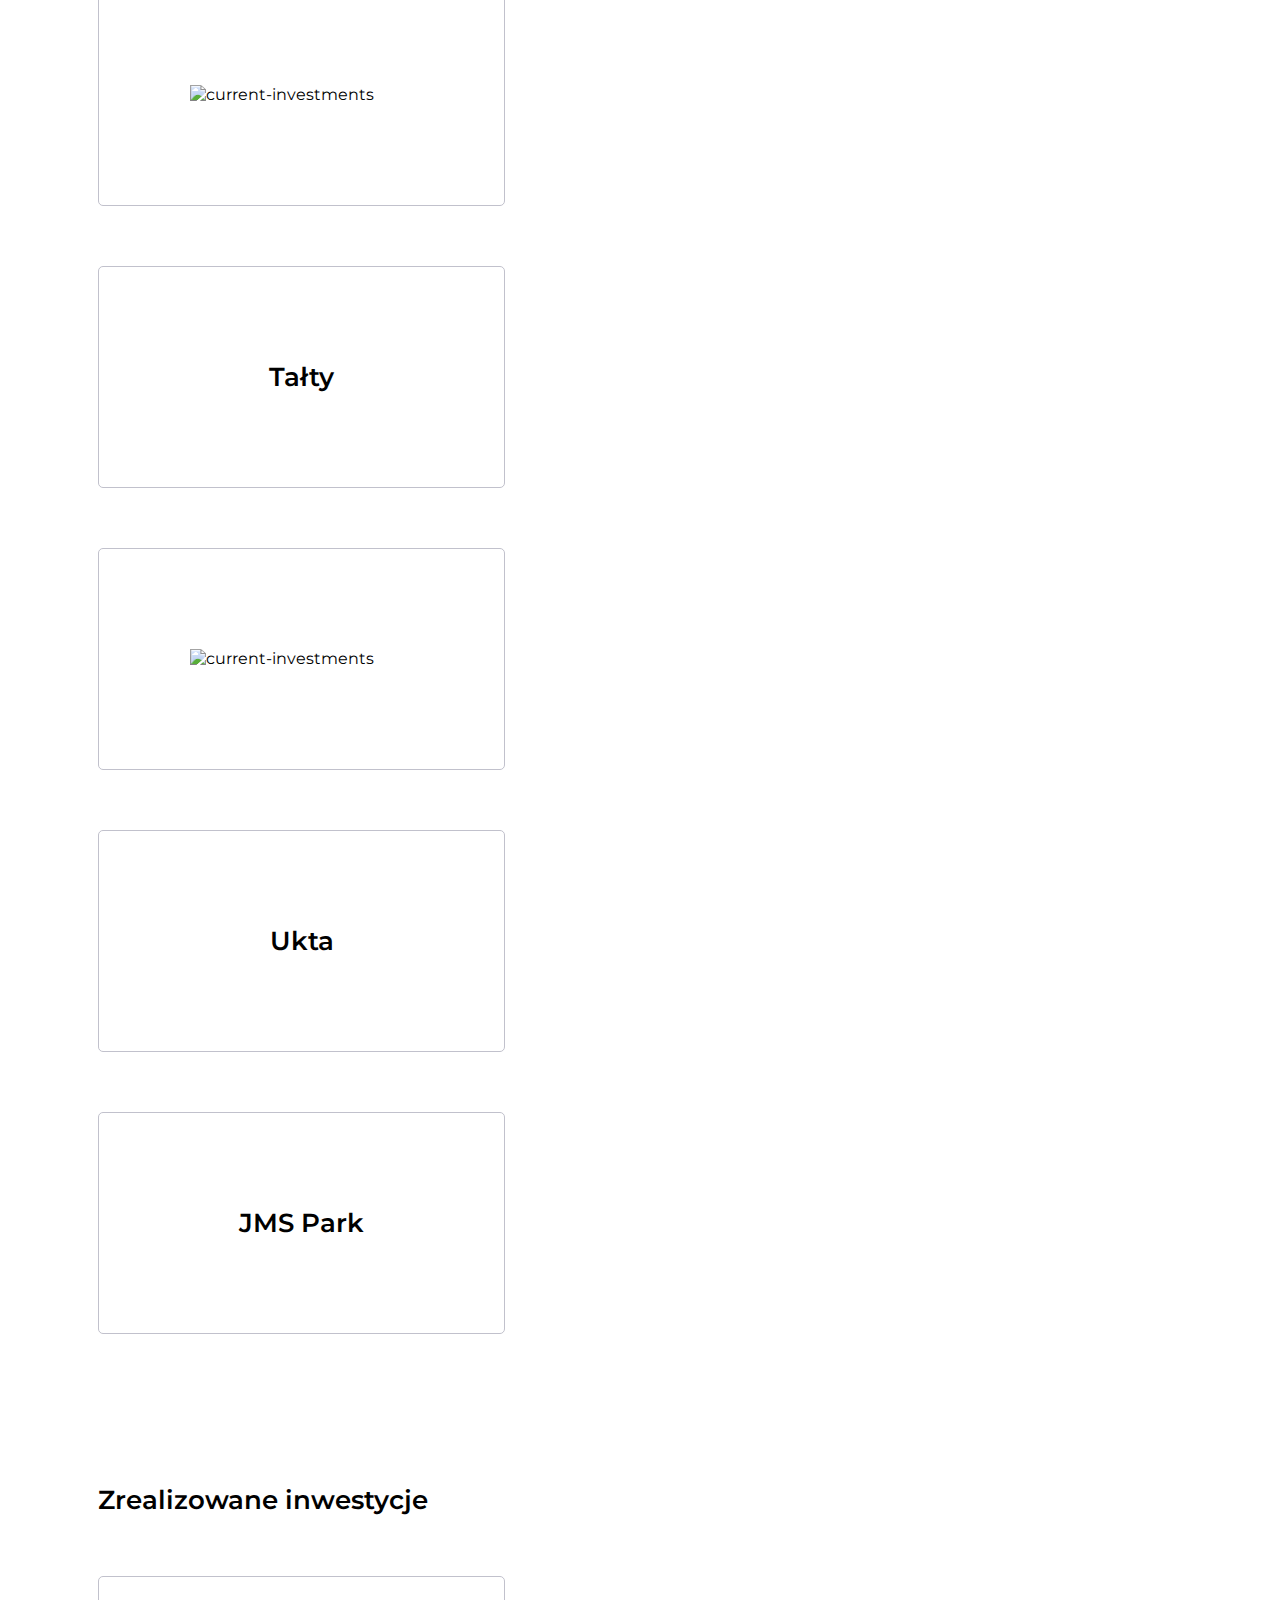
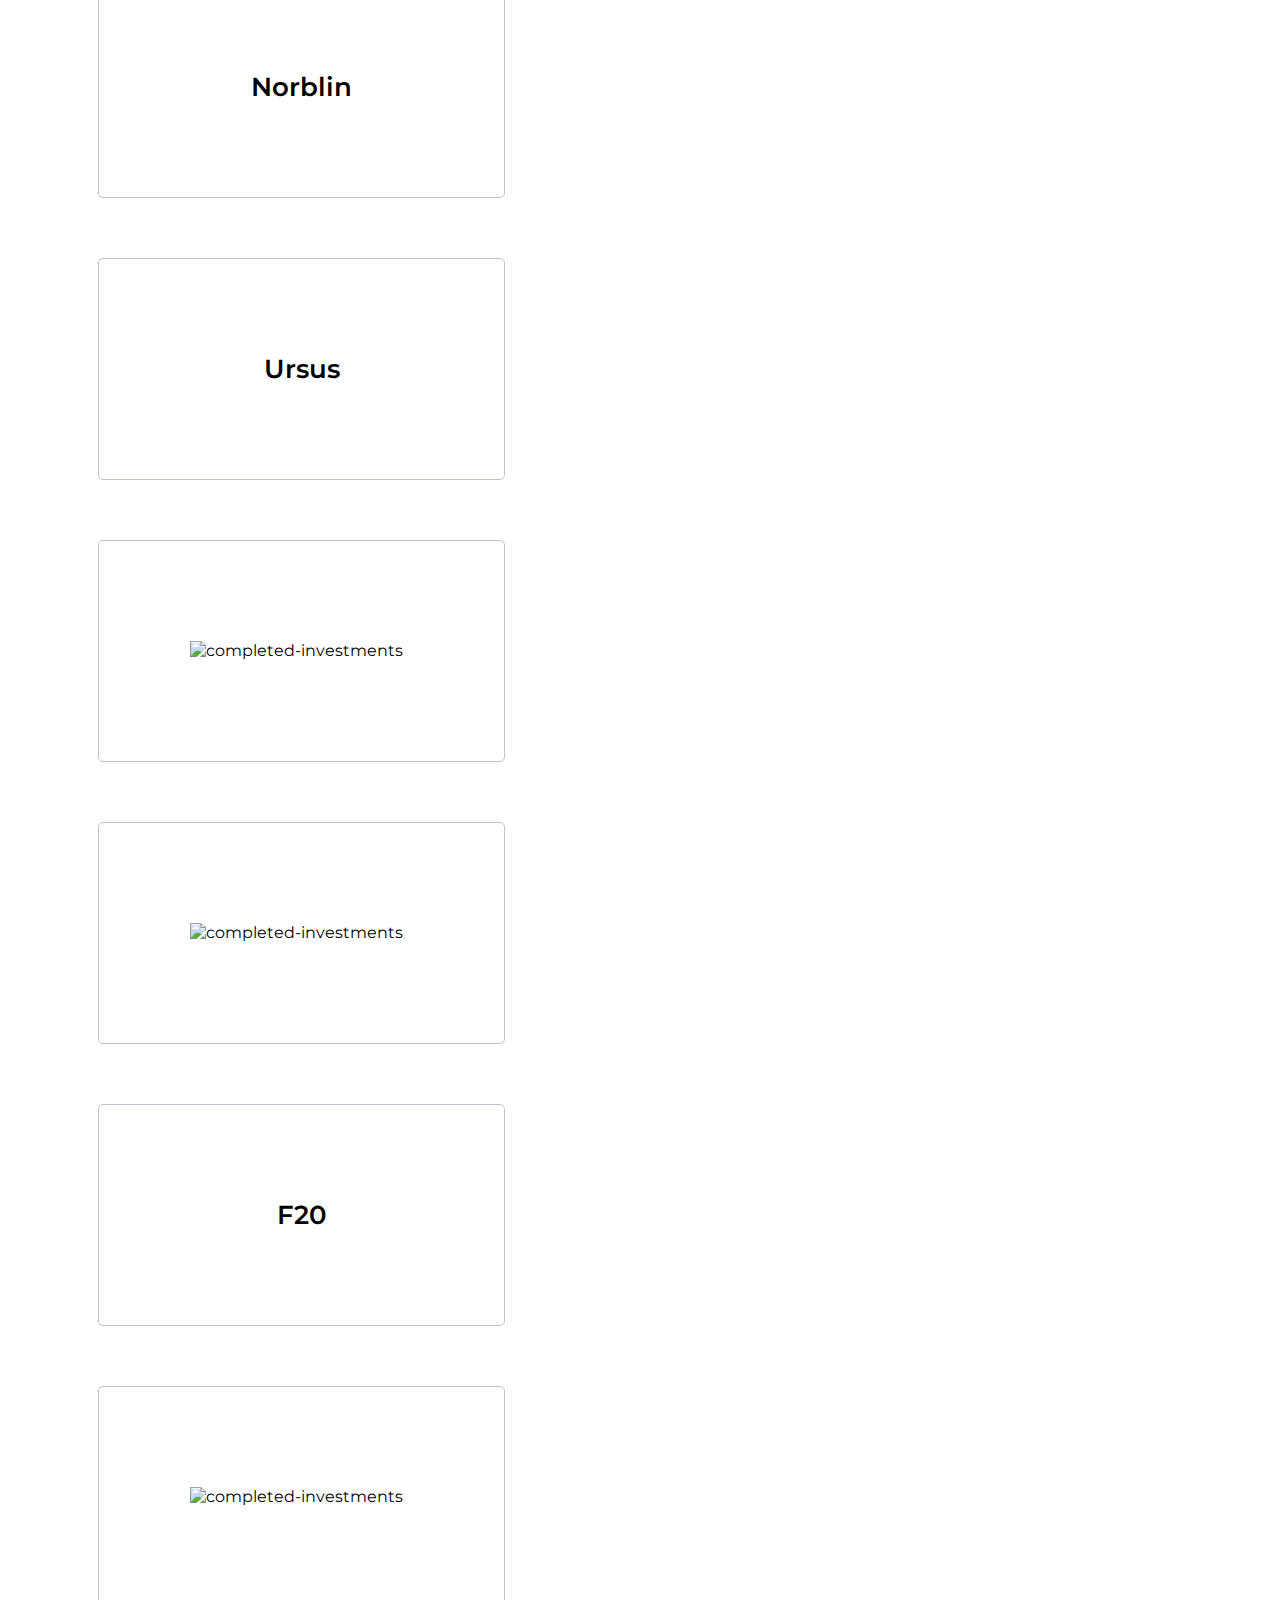
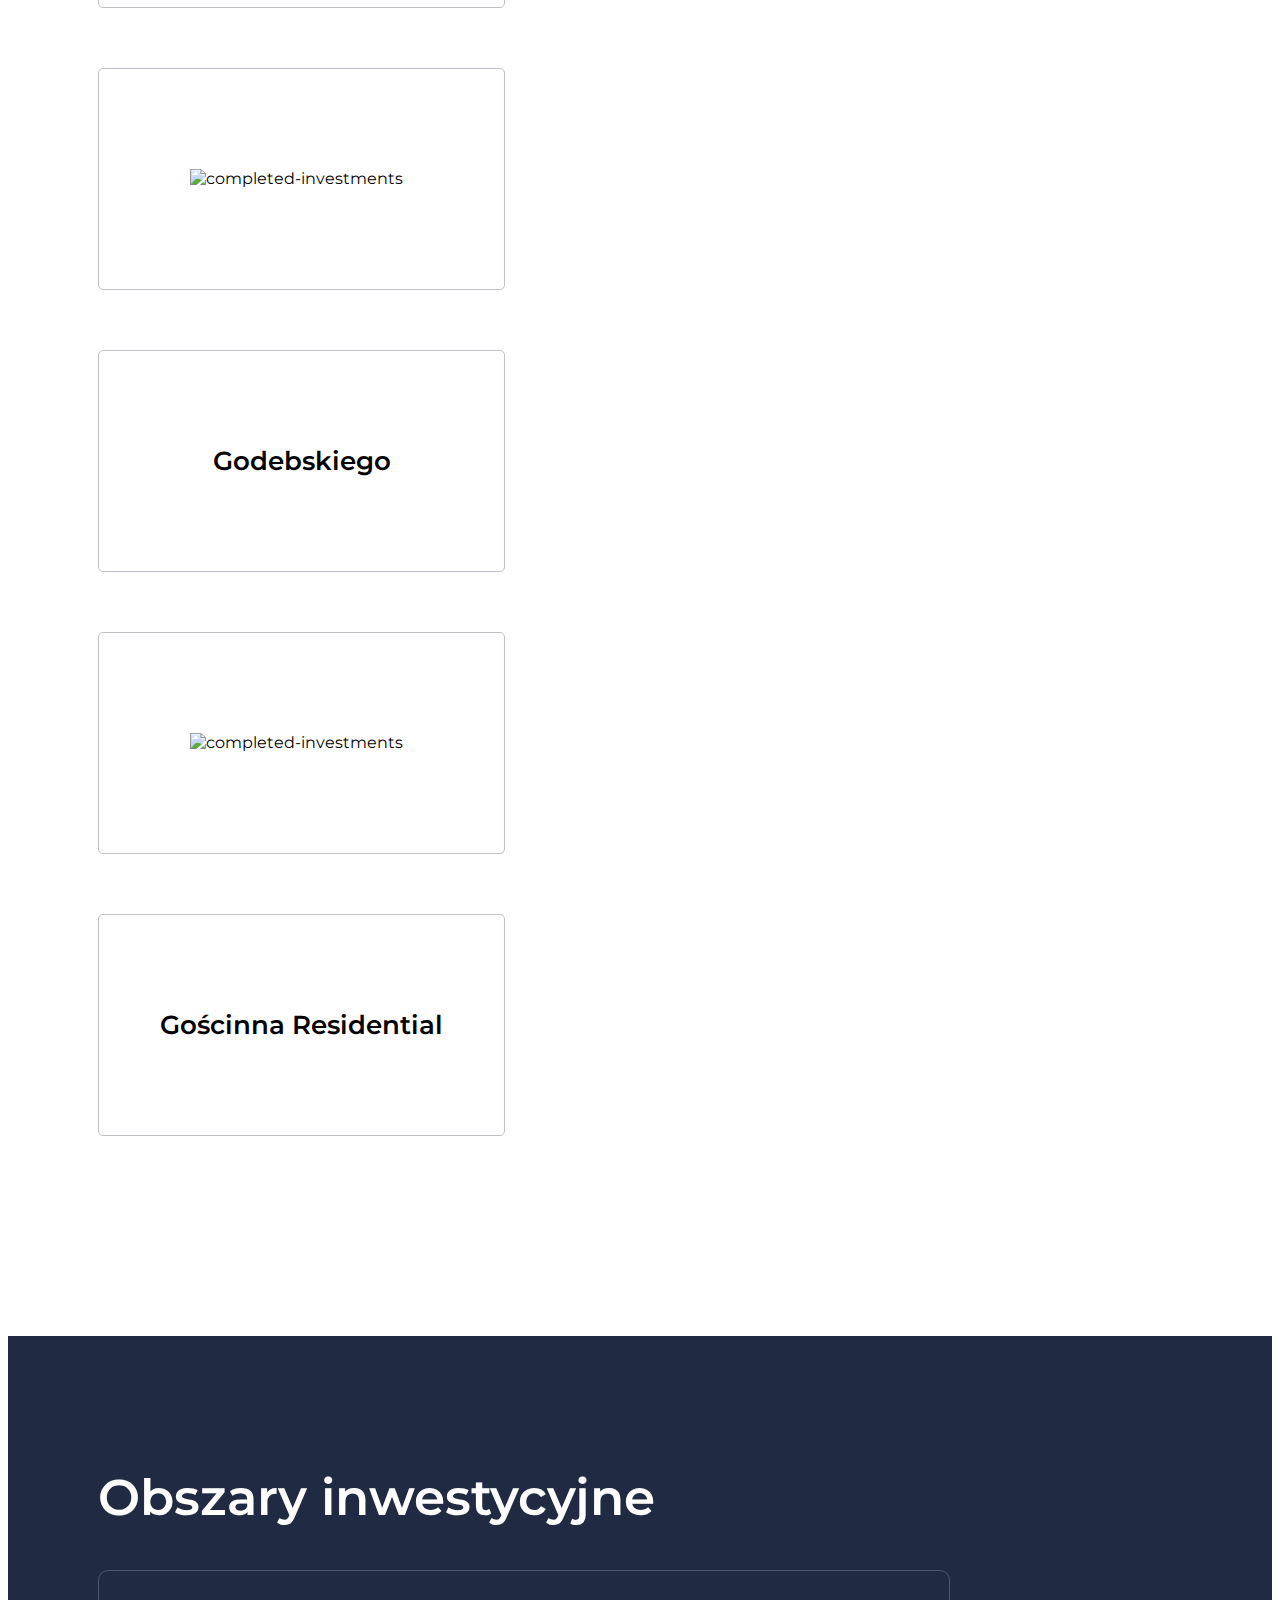
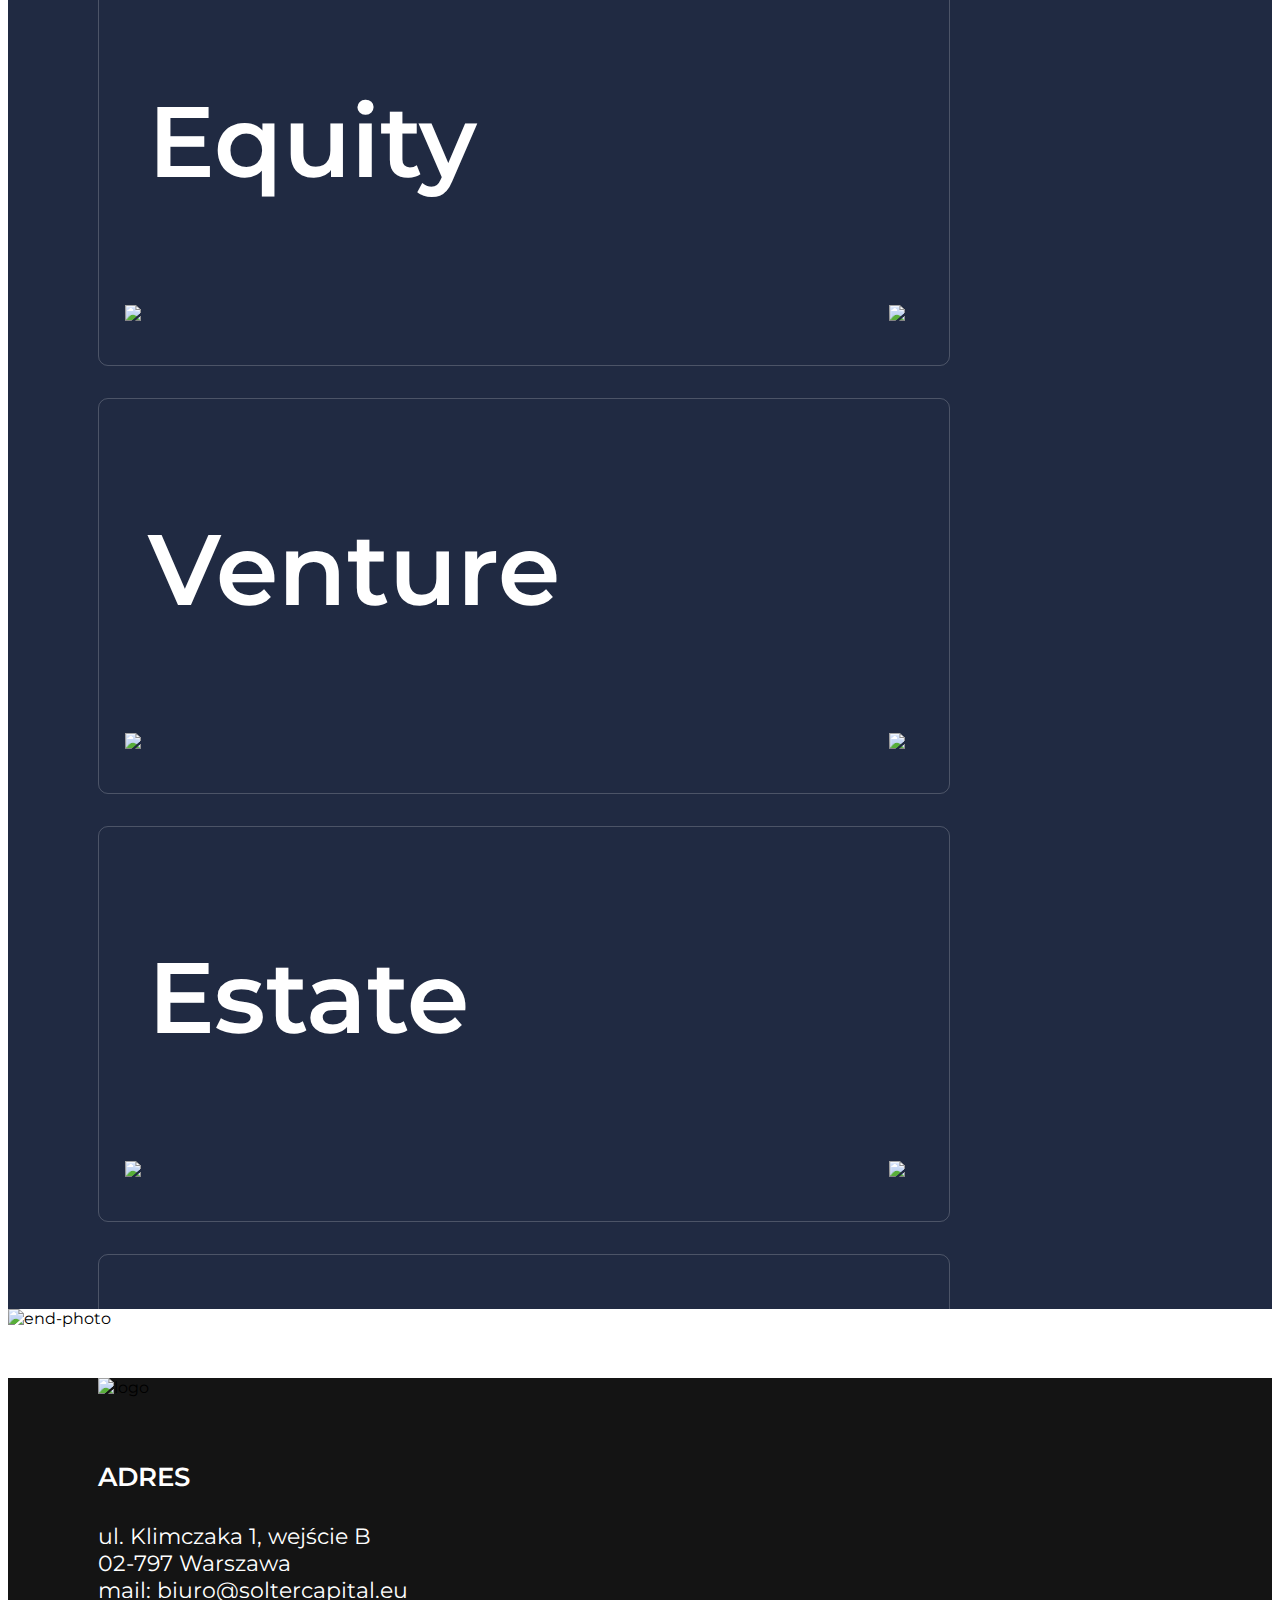
==== commit 0af39538: "change link" ====
--- a/src/index.html
+++ b/src/index.html
@@ -5,8 +5,8 @@
     <meta http-equiv="X-UA-Compatible" content="IE=edge" />
     <meta name="viewport" content="width=device-width, initial-scale=1.0" />
     <title>Solter</title>
-    <link rel="stylesheet" href="/src/style/bootstrap-grid.min.css" />
-    <link rel="stylesheet" href="/src/style/bootstrap-reboot.min.css" />
+    <link rel="stylesheet" href="./src/style/bootstrap-grid.min.css" />
+    <link rel="stylesheet" href="./src/style/bootstrap-reboot.min.css" />
     <link rel="preconnect" href="https://fonts.googleapis.com" />
     <link rel="preconnect" href="https://fonts.gstatic.com" crossorigin />
     <link
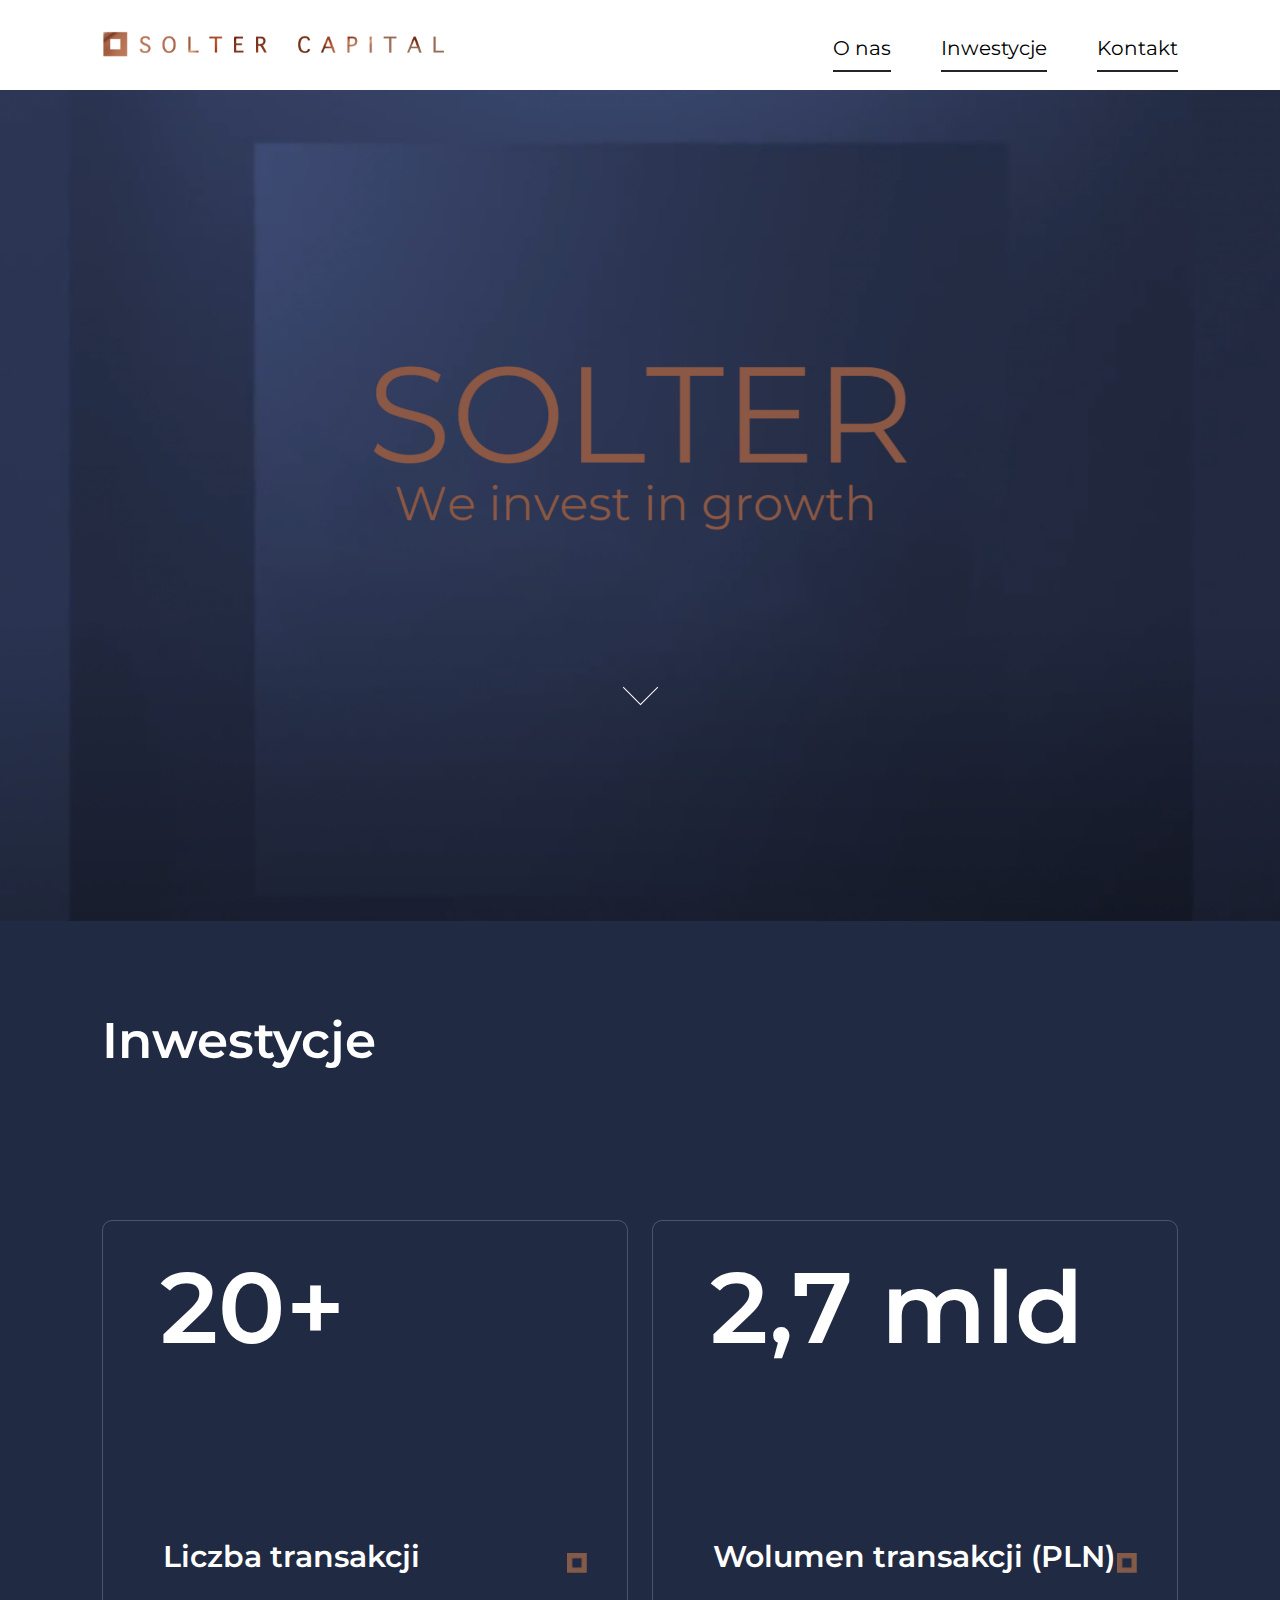
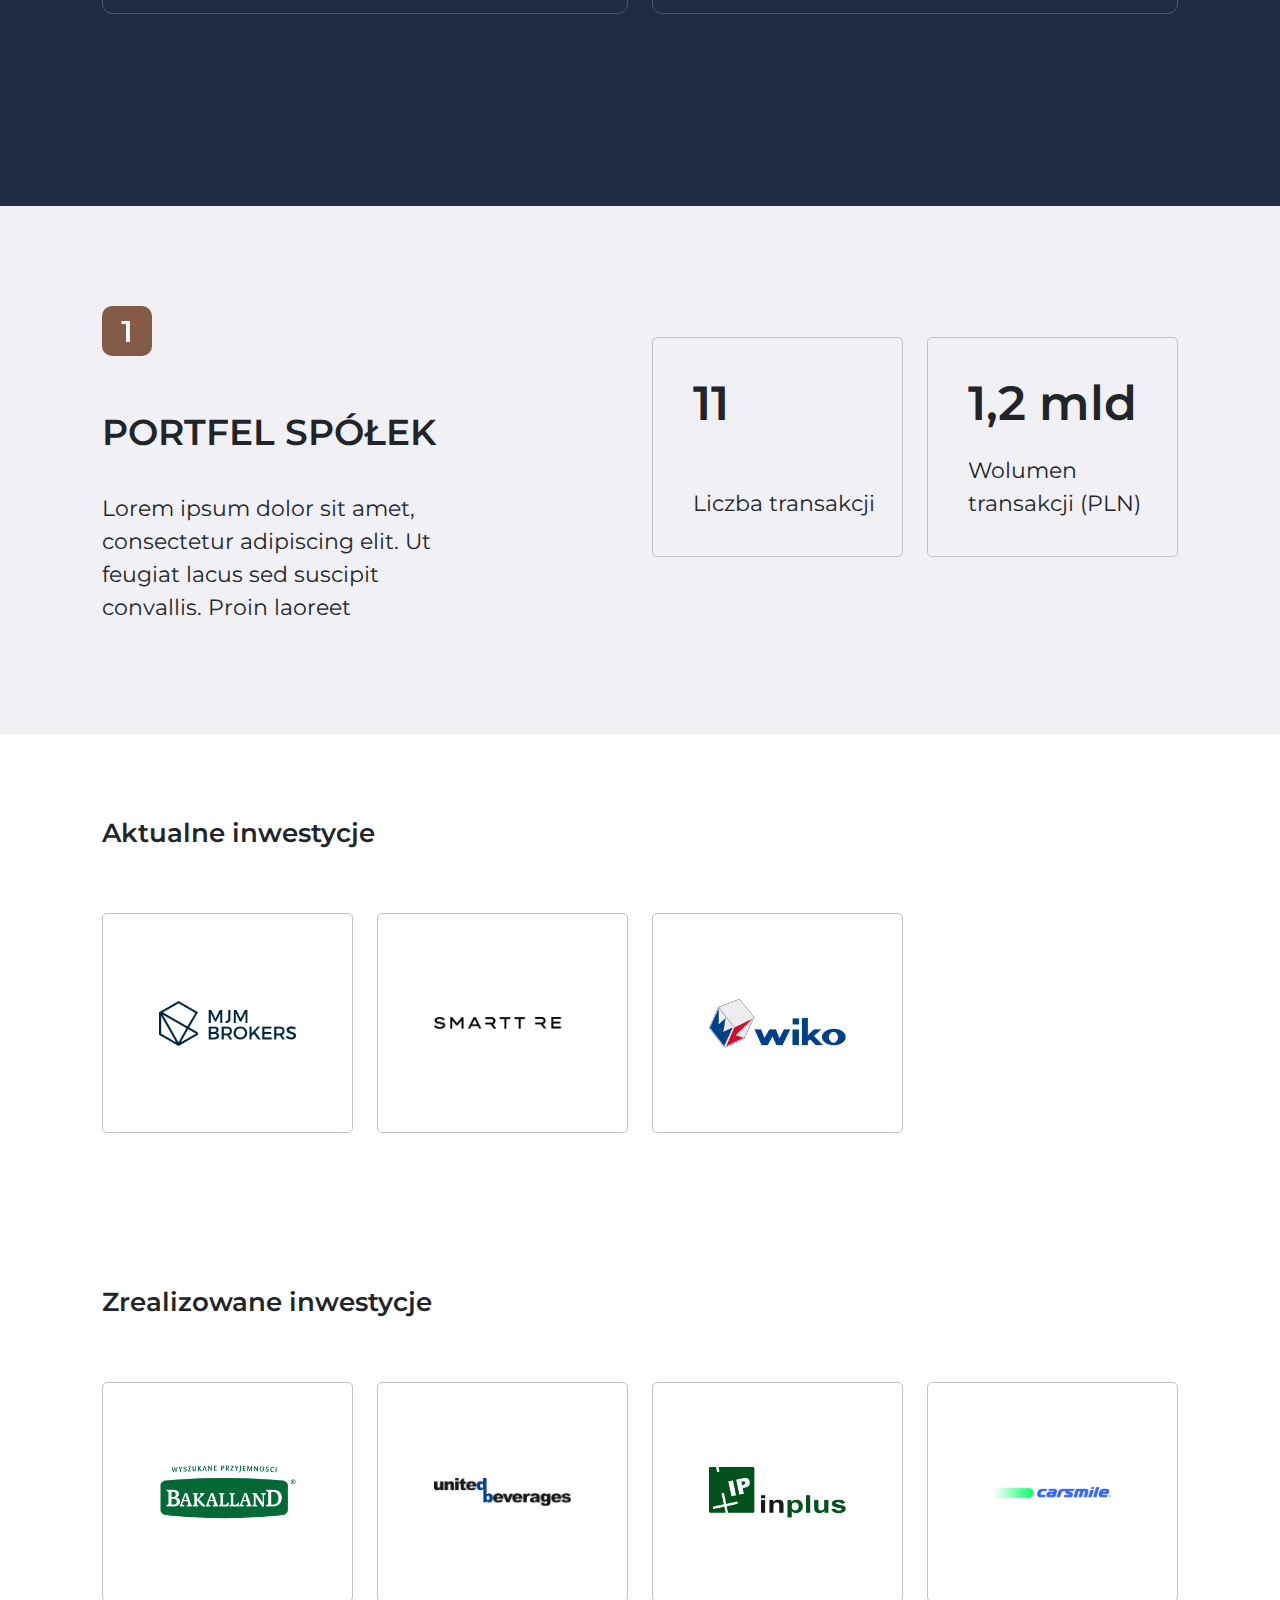
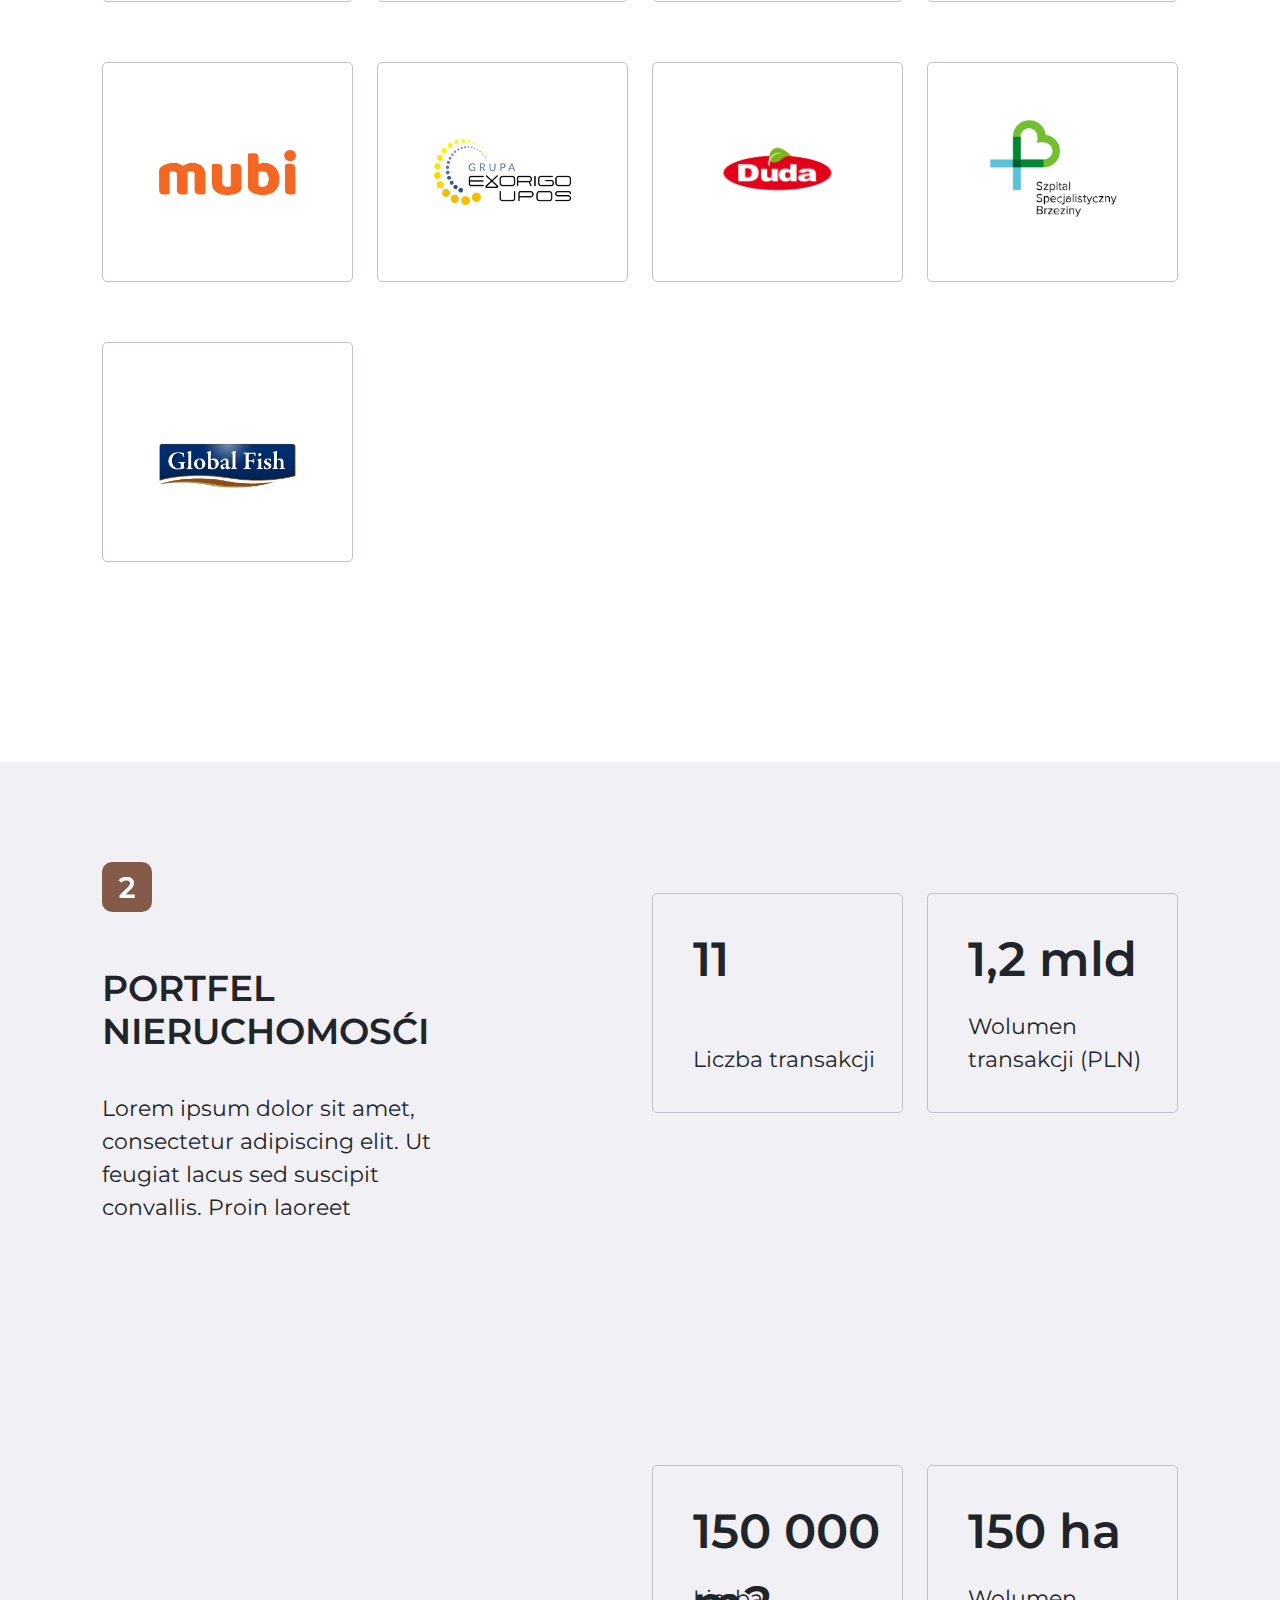
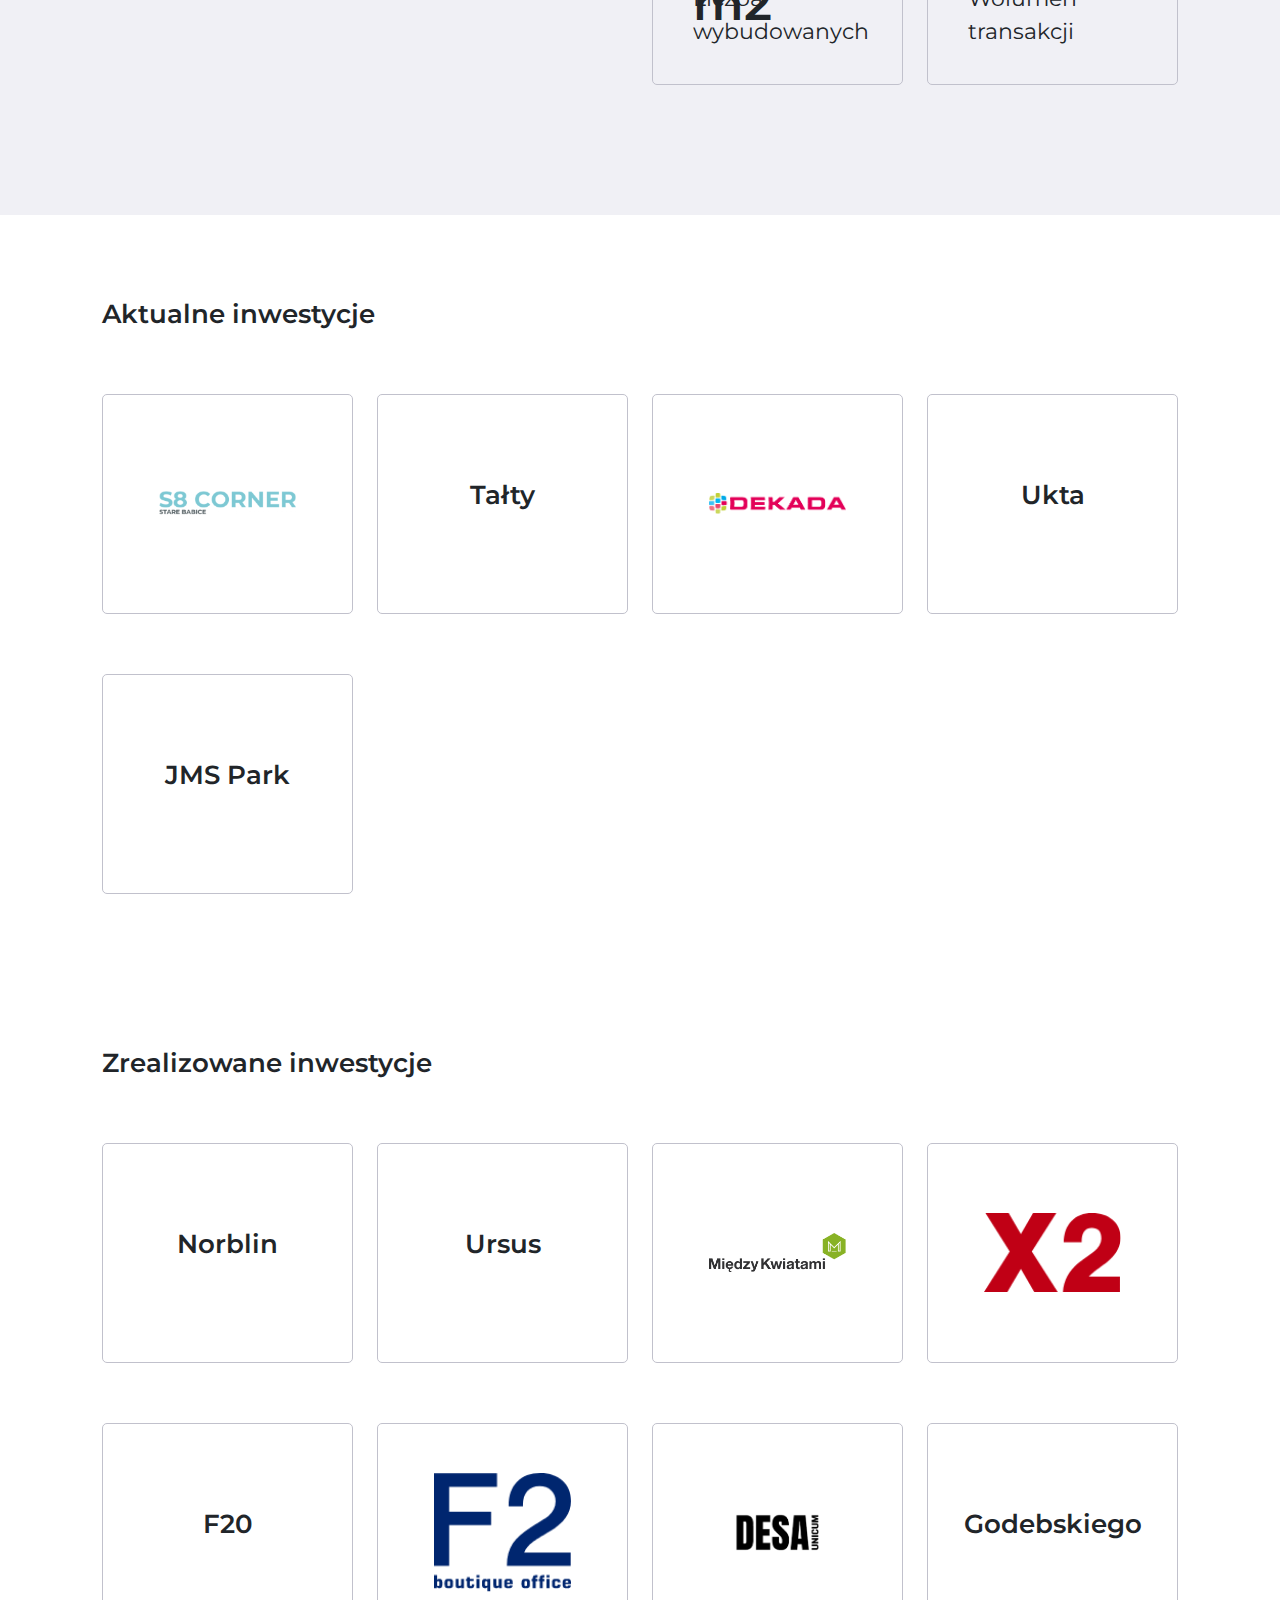
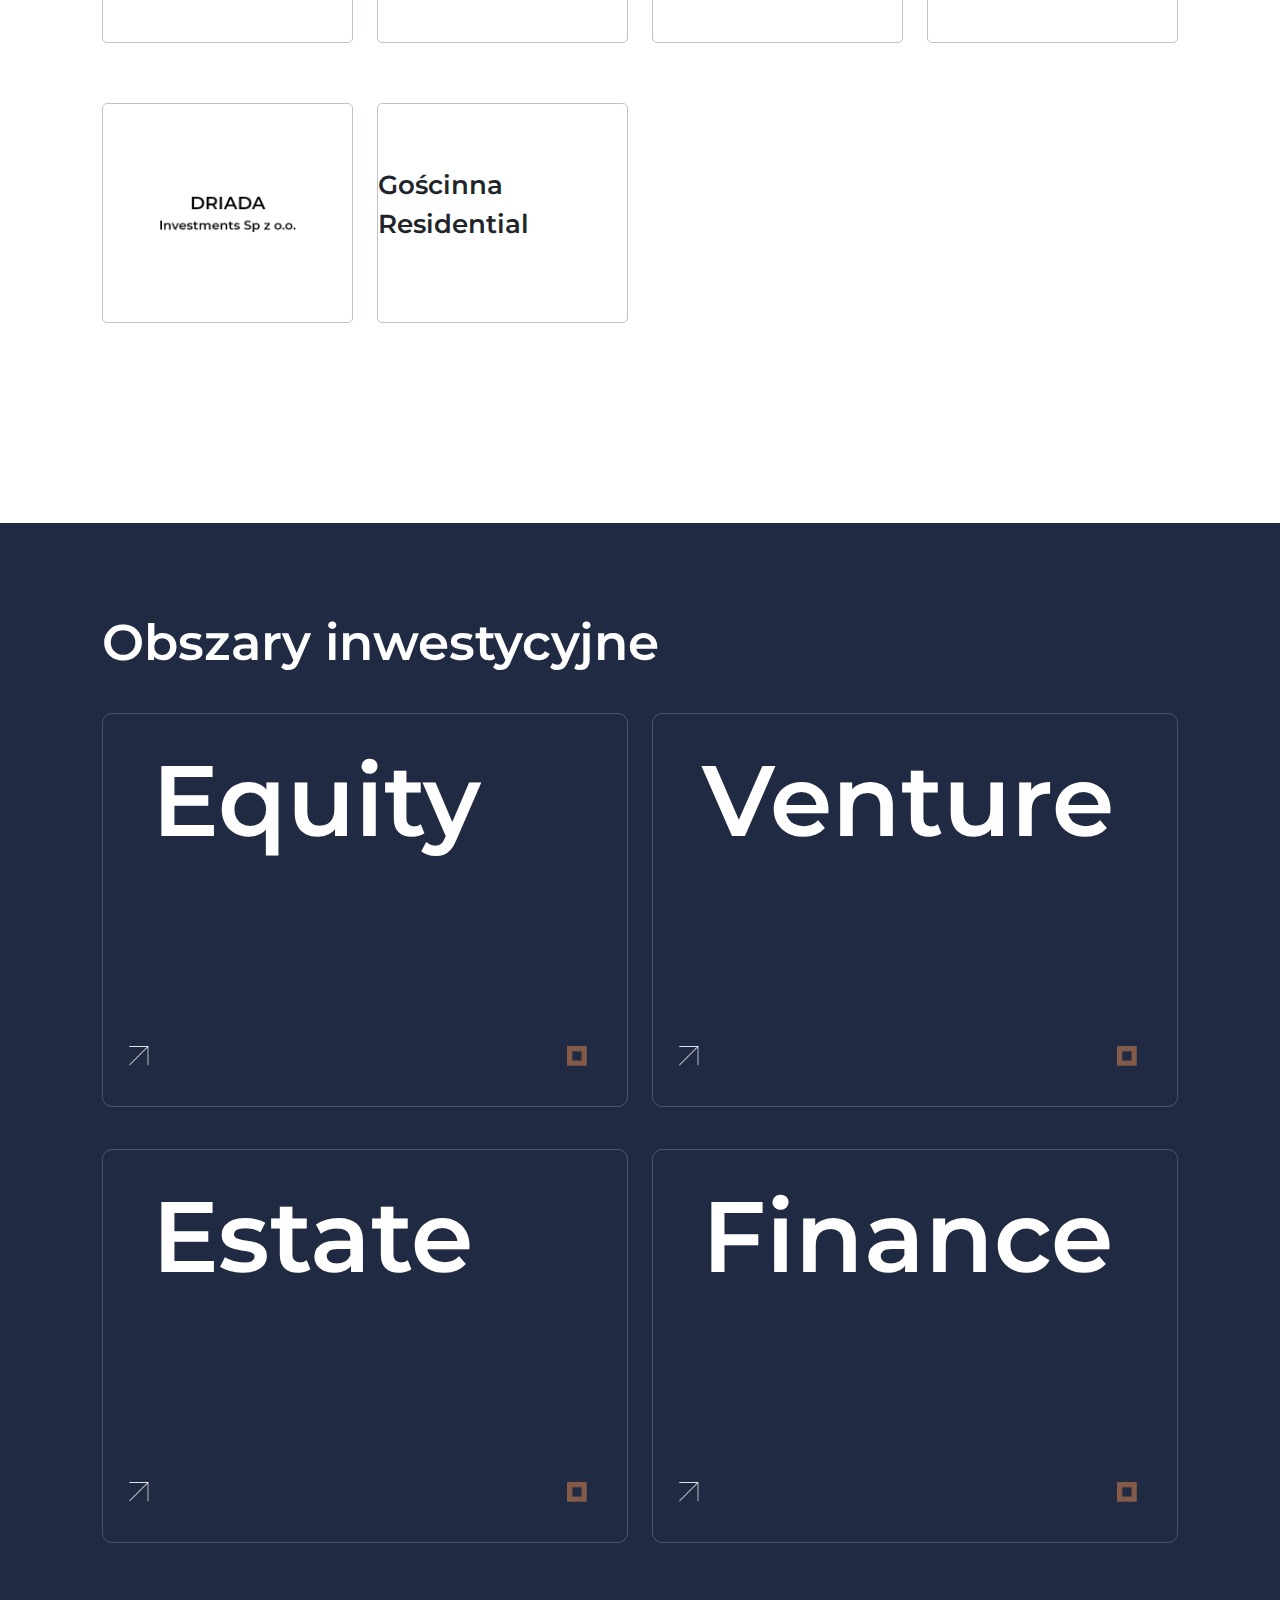
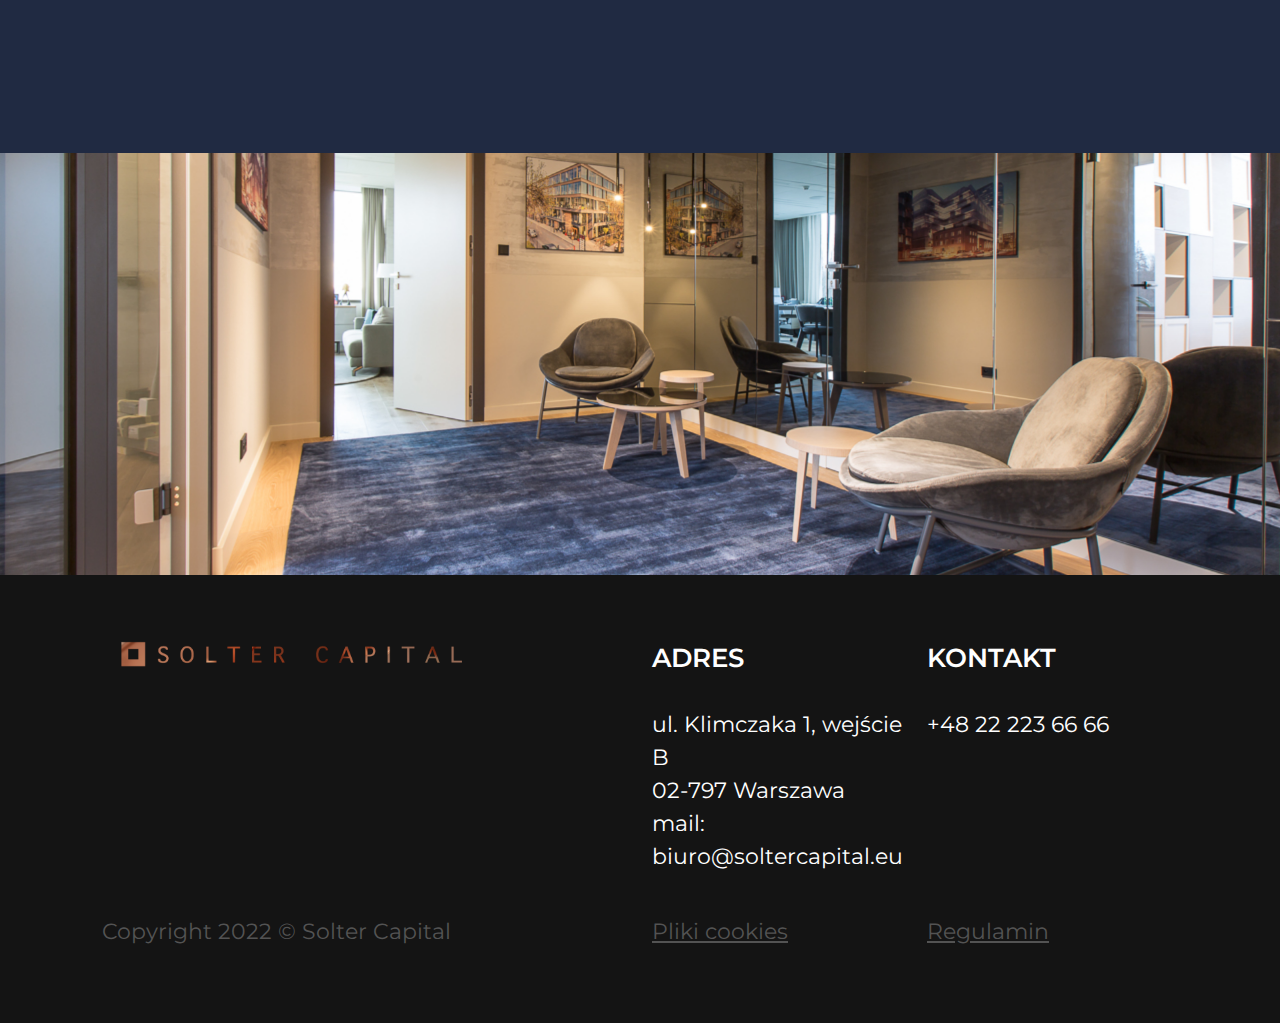
==== commit 3078e75c: "change all links" ====
--- a/src/index.html
+++ b/src/index.html
@@ -5,8 +5,9 @@
     <meta http-equiv="X-UA-Compatible" content="IE=edge" />
     <meta name="viewport" content="width=device-width, initial-scale=1.0" />
     <title>Solter</title>
-    <link rel="stylesheet" href="./src/style/bootstrap-grid.min.css" />
-    <link rel="stylesheet" href="./src/style/bootstrap-reboot.min.css" />
+    <link rel="stylesheet" href="./style/bootstrap-grid.min.css" />
+
+    <link rel="stylesheet" href="./style/bootstrap-reboot.min.css" />
     <link rel="preconnect" href="https://fonts.googleapis.com" />
     <link rel="preconnect" href="https://fonts.gstatic.com" crossorigin />
     <link
@@ -24,7 +25,7 @@
               <a href="#">
                 <img
                   class="header_logo"
-                  src="./src/img/logo SOLTER.png"
+                  src="./img/logo SOLTER.png"
                   alt="logo"
                 />
               </a>
@@ -52,7 +53,7 @@
             <div class="col-md-6 offset-md-3">
               <div class="promo_logo_solter">
                 <img
-                  src="./src/img/logo_header/solter-animacja-1.png"
+                  src="./img/logo_header/solter-animacja-1.png"
                   alt="main-logo"
                   class="promo_logo"
                 />
@@ -82,7 +83,7 @@
           </div>
           <div class="col-md-6 offset-md-1">
             <div class="about_us_content">
-              <img src="./src/img/square1.png" alt="squre" />
+              <img src="./img/square1.png" alt="squre" />
               <p>
                 Solter Capital to Fundusz typu Private Equity założony <br />
                 przez polskich przedsiębiorców, w którym większość wspólników
@@ -106,14 +107,14 @@
             <div class="investments_block">
               <h2>20+</h2>
               <p>Liczba transakcji</p>
-              <img src="./src/img/squareInvest.png" alt="squre" />
+              <img src="./img/squareInvest.png" alt="squre" />
             </div>
           </div>
           <div class="col-6 col-md-6">
             <div class="investments_block">
               <h2>2,7 mld</h2>
               <p>Wolumen transakcji (PLN)</p>
-              <img src="./src/img/squareInvest.png" alt="squre" />
+              <img src="./img/squareInvest.png" alt="squre" />
             </div>
           </div>
         </div>
@@ -126,7 +127,7 @@
           <div class="col-12 col-md-4">
             <div class="potfolio_info">
               <div class="portfolio_order">
-                <img src="./src/img/1.png" alt="portfolio_order" />
+                <img src="./img/1.png" alt="portfolio_order" />
               </div>
               <h2 class="portfolio_header">PORTFEL SPÓŁEK</h2>
               <div class="portfolio_desc">
@@ -159,19 +160,19 @@
             <div class="current_investments_block modal_logo">
               <img
                 class="modal_mjm"
-                src="./src/img/first_logo/1.png"
+                src="./img/first_logo/1.png"
                 alt="current-investments"
               />
             </div>
           </div>
           <div class="col-6 col-md-3">
             <div class="current_investments_block">
-              <img src="./src/img/first_logo/2.png" alt="current-investments" />
-            </div>
-          </div>
-          <div class="col-6 col-md-3">
-            <div class="current_investments_block">
-              <img src="./src/img/first_logo/3.png" alt="current-investments" />
+              <img src="./img/first_logo/2.png" alt="current-investments" />
+            </div>
+          </div>
+          <div class="col-6 col-md-3">
+            <div class="current_investments_block">
+              <img src="./img/first_logo/3.png" alt="current-investments" />
             </div>
           </div>
         </div>
@@ -184,75 +185,48 @@
         <div class="row">
           <div class="col-6 col-md-3">
             <div class="completed_investments_block">
-              <img
-                src="./src/img/first_logo/4.png"
-                alt="completed-investments"
-              />
-            </div>
-          </div>
-          <div class="col-6 col-md-3">
-            <div class="completed_investments_block">
-              <img
-                src="./src/img/first_logo/5.png"
-                alt="completed-investments"
-              />
-            </div>
-          </div>
-          <div class="col-6 col-md-3">
-            <div class="completed_investments_block">
-              <img
-                src="./src/img/first_logo/6.png"
-                alt="completed-investments"
-              />
-            </div>
-          </div>
-          <div class="col-6 col-md-3">
-            <div class="completed_investments_block">
-              <img
-                src="./src/img/first_logo/7.png"
-                alt="completed-investments"
-              />
-            </div>
-          </div>
-          <div class="col-6 col-md-3">
-            <div class="completed_investments_block">
-              <img
-                src="./src/img/first_logo/8.png"
-                alt="completed-investments"
-              />
-            </div>
-          </div>
-          <div class="col-6 col-md-3">
-            <div class="completed_investments_block">
-              <img
-                src="./src/img/first_logo/9.png"
-                alt="completed-investments"
-              />
-            </div>
-          </div>
-          <div class="col-6 col-md-3">
-            <div class="completed_investments_block">
-              <img
-                src="./src/img/first_logo/10.png"
-                alt="completed-investments"
-              />
-            </div>
-          </div>
-
-          <div class="col-6 col-md-3">
-            <div class="completed_investments_block">
-              <img
-                src="./src/img/first_logo/11.png"
-                alt="completed-investments"
-              />
-            </div>
-          </div>
-          <div class="col-6 col-md-3">
-            <div class="completed_investments_block">
-              <img
-                src="./src/img/first_logo/12.png"
-                alt="completed-investments"
-              />
+              <img src="./img/first_logo/4.png" alt="completed-investments" />
+            </div>
+          </div>
+          <div class="col-6 col-md-3">
+            <div class="completed_investments_block">
+              <img src="./img/first_logo/5.png" alt="completed-investments" />
+            </div>
+          </div>
+          <div class="col-6 col-md-3">
+            <div class="completed_investments_block">
+              <img src="./img/first_logo/6.png" alt="completed-investments" />
+            </div>
+          </div>
+          <div class="col-6 col-md-3">
+            <div class="completed_investments_block">
+              <img src="./img/first_logo/7.png" alt="completed-investments" />
+            </div>
+          </div>
+          <div class="col-6 col-md-3">
+            <div class="completed_investments_block">
+              <img src="./img/first_logo/8.png" alt="completed-investments" />
+            </div>
+          </div>
+          <div class="col-6 col-md-3">
+            <div class="completed_investments_block">
+              <img src="./img/first_logo/9.png" alt="completed-investments" />
+            </div>
+          </div>
+          <div class="col-6 col-md-3">
+            <div class="completed_investments_block">
+              <img src="./img/first_logo/10.png" alt="completed-investments" />
+            </div>
+          </div>
+
+          <div class="col-6 col-md-3">
+            <div class="completed_investments_block">
+              <img src="./img/first_logo/11.png" alt="completed-investments" />
+            </div>
+          </div>
+          <div class="col-6 col-md-3">
+            <div class="completed_investments_block">
+              <img src="./img/first_logo/12.png" alt="completed-investments" />
             </div>
           </div>
         </div>
@@ -265,7 +239,7 @@
           <div class="col-md-4">
             <div class="potfolio_info">
               <div class="portfolio_order">
-                <img src="./src/img/2.png" alt="portfolio_order" />
+                <img src="./img/2.png" alt="portfolio_order" />
               </div>
               <h2 class="portfolio_header">PORTFEL NIERUCHOMOSĆI</h2>
               <div class="portfolio_desc">
@@ -310,10 +284,7 @@
         <div class="row">
           <div class="col-6 col-md-3">
             <div class="current_investments_block">
-              <img
-                src="./src/img/second logo/1.png"
-                alt="current-investments"
-              />
+              <img src="./img/second logo/1.png" alt="current-investments" />
             </div>
           </div>
           <div class="col-6 col-md-3">
@@ -323,10 +294,7 @@
           </div>
           <div class="col-6 col-md-3">
             <div class="current_investments_block">
-              <img
-                src="./src/img/second logo/3.png"
-                alt="current-investments"
-              />
+              <img src="./img/second logo/3.png" alt="current-investments" />
             </div>
           </div>
           <div class="col-6 col-md-3">
@@ -358,18 +326,12 @@
           </div>
           <div class="col-6 col-md-3">
             <div class="completed_investments_block">
-              <img
-                src="./src/img/second logo/8.png"
-                alt="completed-investments"
-              />
-            </div>
-          </div>
-          <div class="col-6 col-md-3">
-            <div class="completed_investments_block">
-              <img
-                src="./src/img/second logo/9.png"
-                alt="completed-investments"
-              />
+              <img src="./img/second logo/8.png" alt="completed-investments" />
+            </div>
+          </div>
+          <div class="col-6 col-md-3">
+            <div class="completed_investments_block">
+              <img src="./img/second logo/9.png" alt="completed-investments" />
             </div>
           </div>
           <div class="col-6 col-md-3">
@@ -379,18 +341,12 @@
           </div>
           <div class="col-6 col-md-3">
             <div class="completed_investments_block">
-              <img
-                src="./src/img/second logo/11.png"
-                alt="completed-investments"
-              />
-            </div>
-          </div>
-          <div class="col-6 col-md-3">
-            <div class="completed_investments_block">
-              <img
-                src="./src/img/second logo/12.png"
-                alt="completed-investments"
-              />
+              <img src="./img/second logo/11.png" alt="completed-investments" />
+            </div>
+          </div>
+          <div class="col-6 col-md-3">
+            <div class="completed_investments_block">
+              <img src="./img/second logo/12.png" alt="completed-investments" />
             </div>
           </div>
 
@@ -401,10 +357,7 @@
           </div>
           <div class="col-6 col-md-3">
             <div class="completed_investments_block">
-              <img
-                src="./src/img/second logo/14.png"
-                alt="completed-investments"
-              />
+              <img src="./img/second logo/14.png" alt="completed-investments" />
             </div>
           </div>
           <div class="col-6 col-md-3">
@@ -432,12 +385,12 @@
               </p>
               <img
                 class="investments_arrow"
-                src="./src/img/arrow.png"
+                src="./img/arrow.png"
                 alt="arrow"
               />
               <img
                 class="invest_square"
-                src="./src/img/squareInvest.png"
+                src="./img/squareInvest.png"
                 alt="squre"
               />
             </div>
@@ -454,12 +407,12 @@
               </p>
               <img
                 class="investments_arrow"
-                src="./src/img/arrow.png"
+                src="./img/arrow.png"
                 alt="arrow"
               />
               <img
                 class="invest_square"
-                src="./src/img/squareInvest.png"
+                src="./img/squareInvest.png"
                 alt="squre"
               />
             </div>
@@ -478,12 +431,12 @@
               </p>
               <img
                 class="investments_arrow"
-                src="./src/img/arrow.png"
+                src="./img/arrow.png"
                 alt="arrow"
               />
               <img
                 class="invest_square"
-                src="./src/img/squareInvest.png"
+                src="./img/squareInvest.png"
                 alt="squre"
               />
             </div>
@@ -500,12 +453,12 @@
               </p>
               <img
                 class="investments_arrow"
-                src="./src/img/arrow.png"
+                src="./img/arrow.png"
                 alt="arrow"
               />
               <img
                 class="invest_square"
-                src="./src/img/squareInvest.png"
+                src="./img/squareInvest.png"
                 alt="squre"
               />
             </div>
@@ -515,7 +468,7 @@
     </section>
     <section class="subfooter">
       <img
-        src="./src/img/footer/footer_img.png"
+        src="./img/footer/footer_img.png"
         alt="end-photo"
         class="subfooter_img"
       />
@@ -527,18 +480,18 @@
             <div class="col-md-6 p-0">
               <img
                 class="modal_bg"
-                src="./src/img/modal/modalbg.png"
+                src="./img/modal/modalbg.png"
                 alt="background"
               />
             </div>
             <div class="col-md-5 offset-md-1 modal_text_block">
               <img
-                src="./src/img/modal/modal_close.png"
+                src="./img/modal/modal_close.png"
                 alt="close-button"
                 class="modal_close"
               />
               <div class="modal_logo_img">
-                <img src="./src/img/modal/mjm.png" alt="logo" />
+                <img src="./img/modal/mjm.png" alt="logo" />
               </div>
               <div class="modal_text">
                 <h2>MJM BROKERS</h2>
@@ -549,7 +502,7 @@
                 </p>
               </div>
               <div class="modal_link">
-                <img src="./src/img/modal/popArrow.png" alt="arrow" />
+                <img src="./img/modal/popArrow.png" alt="arrow" />
                 <a target="_blank" class="modal_link_mjm" href="#"
                   >mjmbrokers.com</a
                 >
@@ -567,7 +520,7 @@
               <a href="#">
                 <img
                   class="logo_footer"
-                  src="./src/img/logo SOLTER.png"
+                  src="./img/logo SOLTER.png"
                   alt="logo"
                 />
               </a>
@@ -610,6 +563,6 @@
       </div>
     </footer>
 
-    <script src="./src/js/script.js"></script>
+    <script src="./js/script.js"></script>
   </body>
 </html>
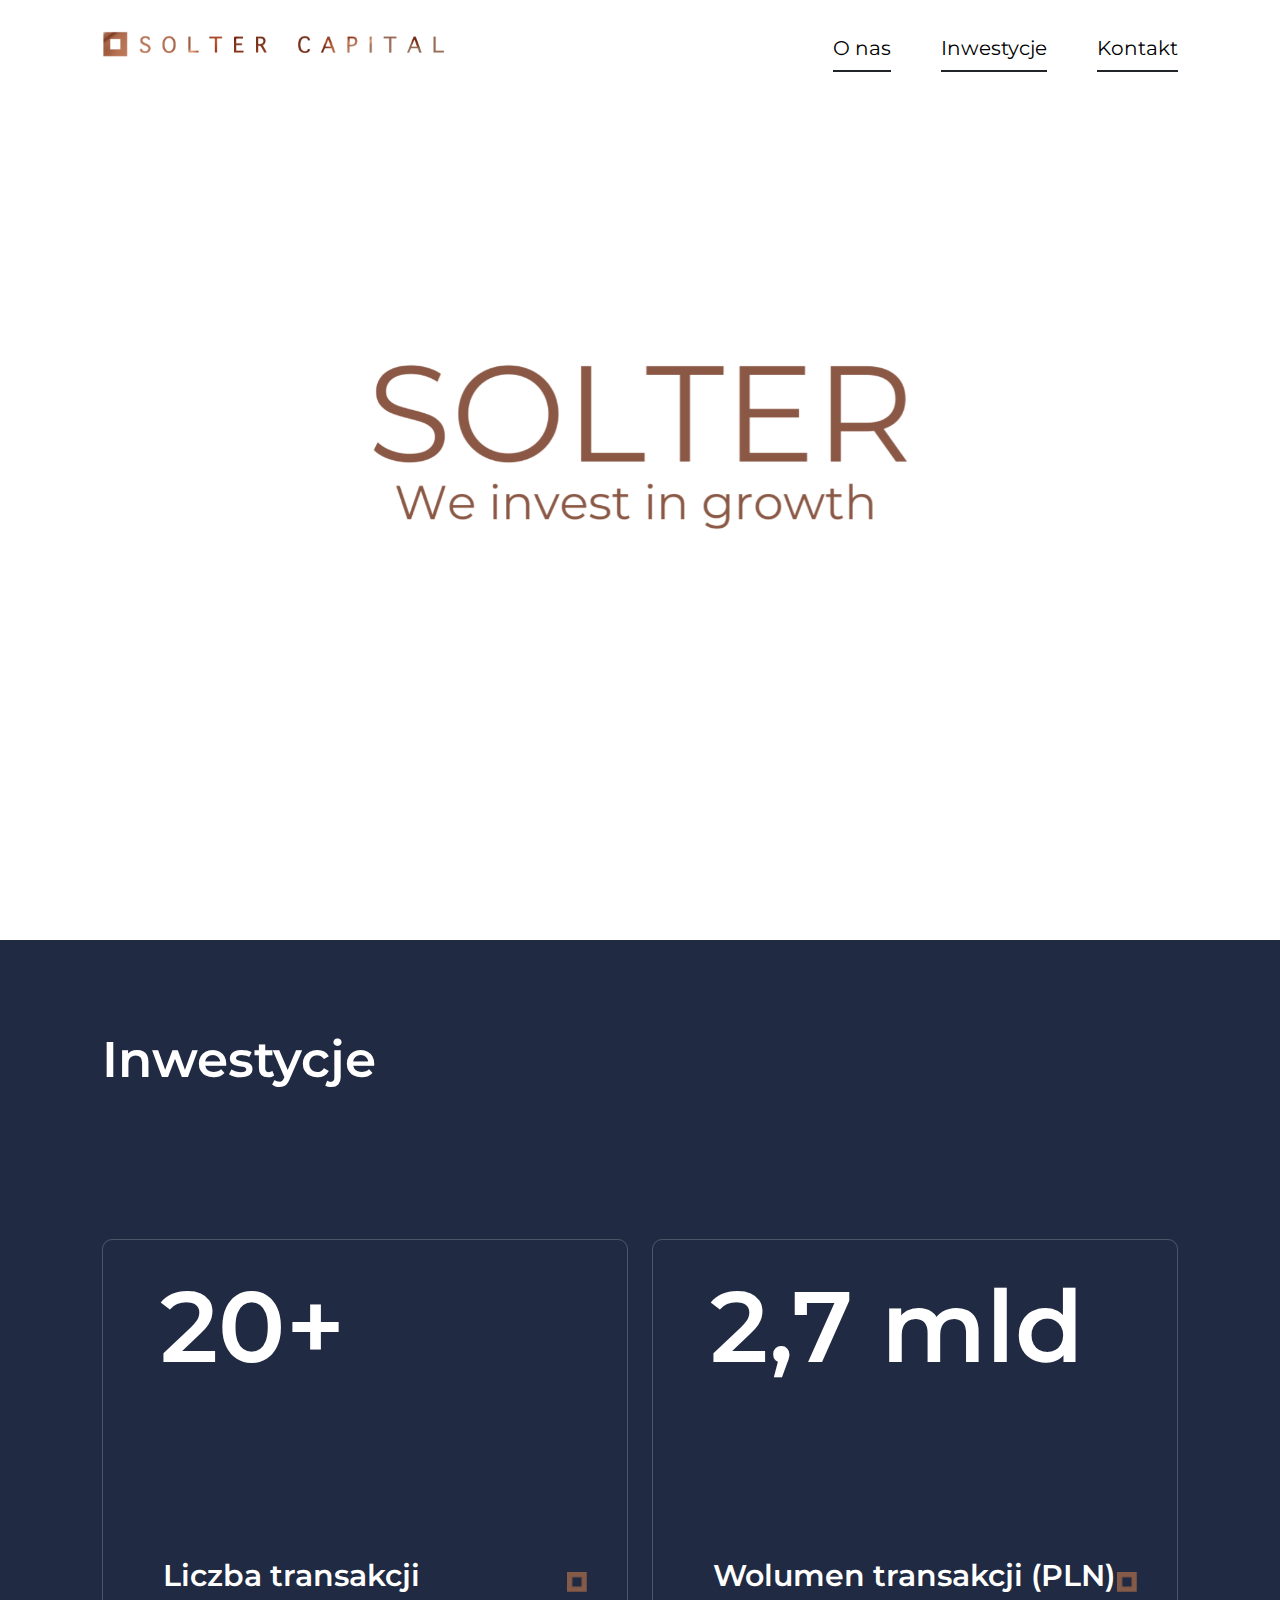
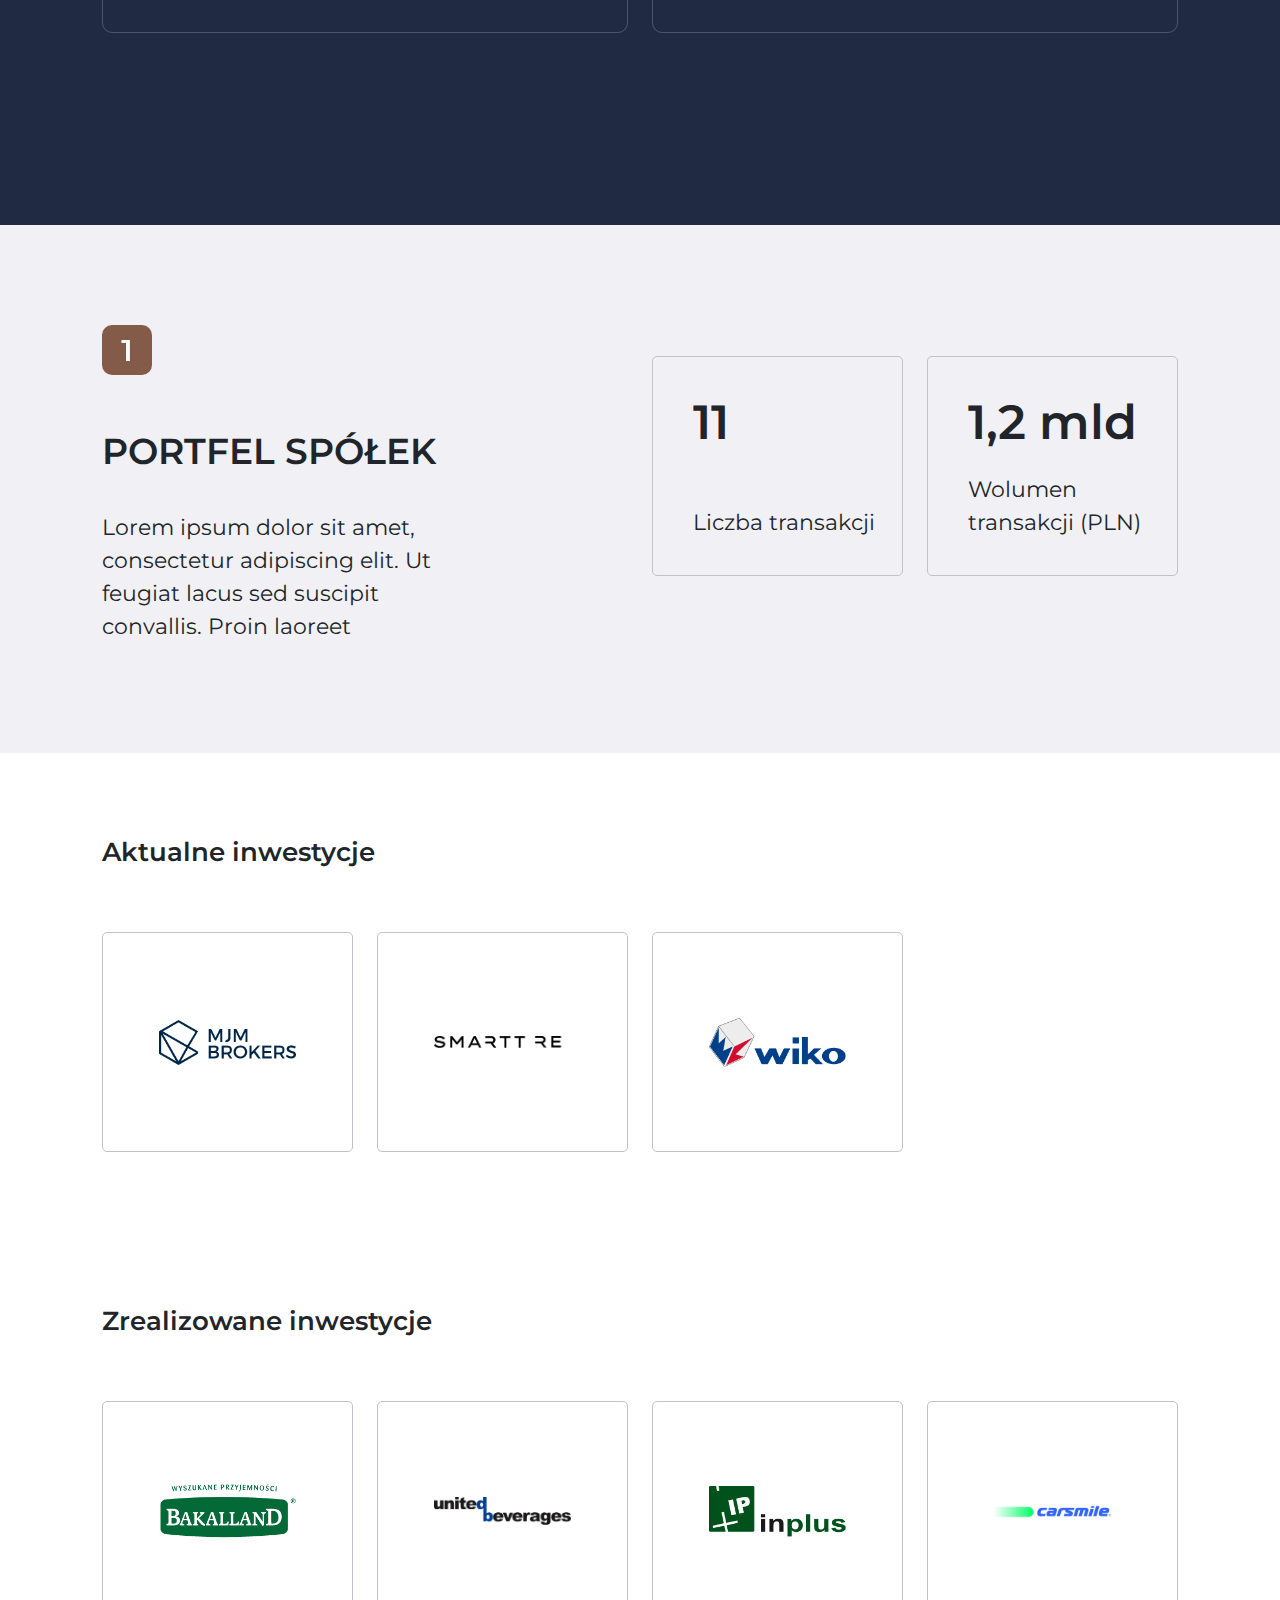
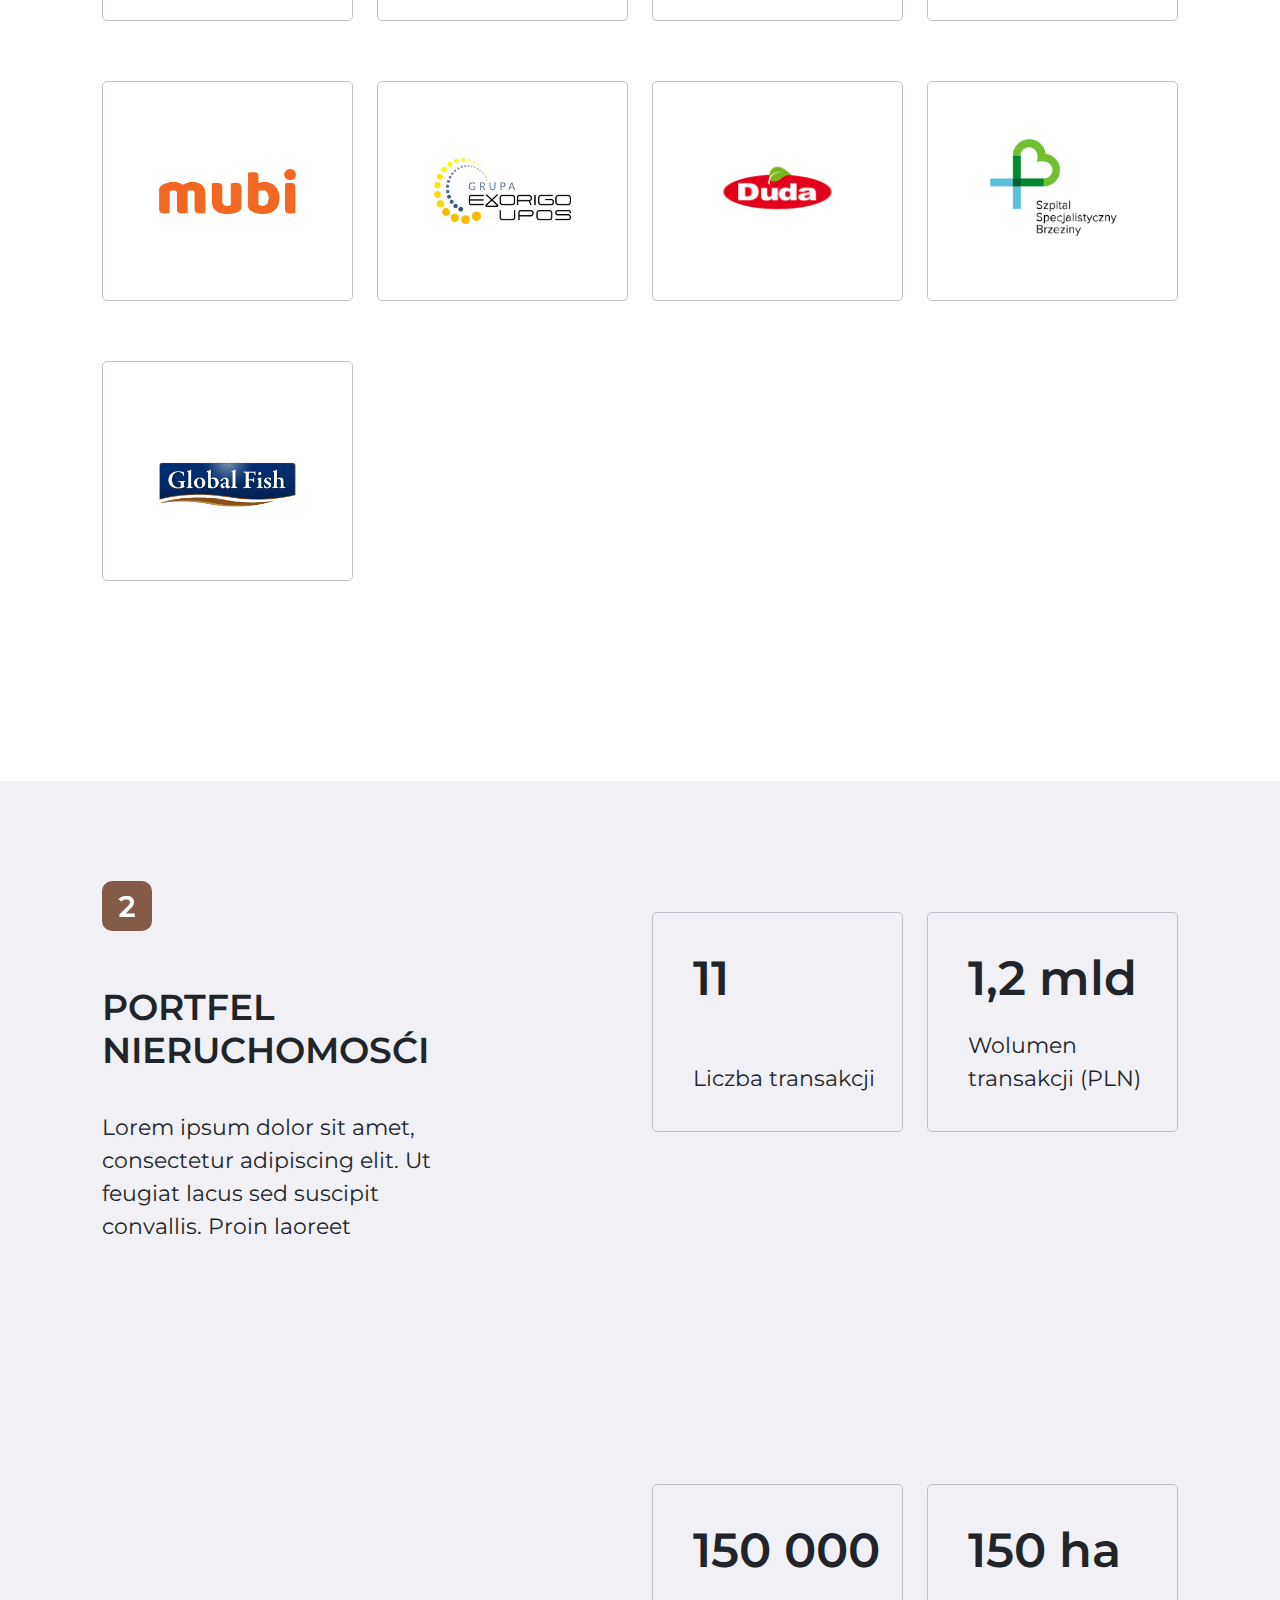
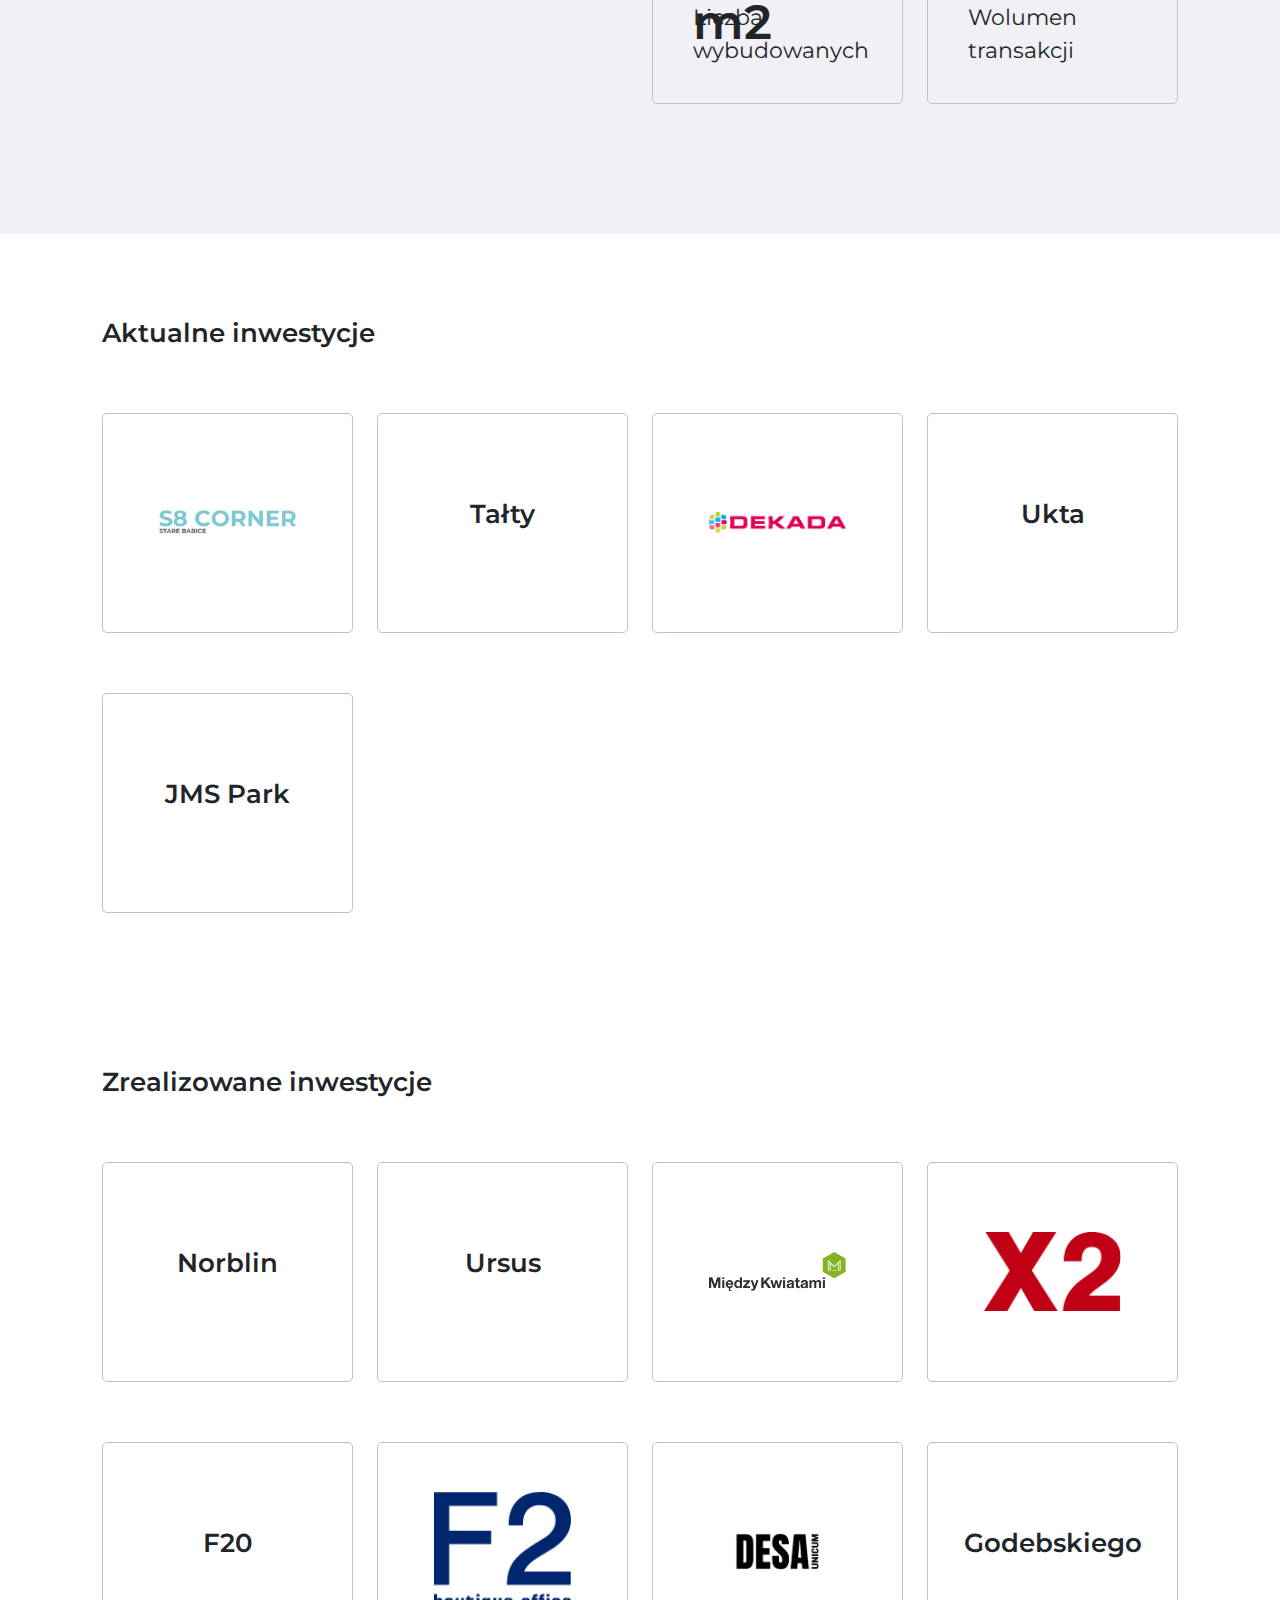
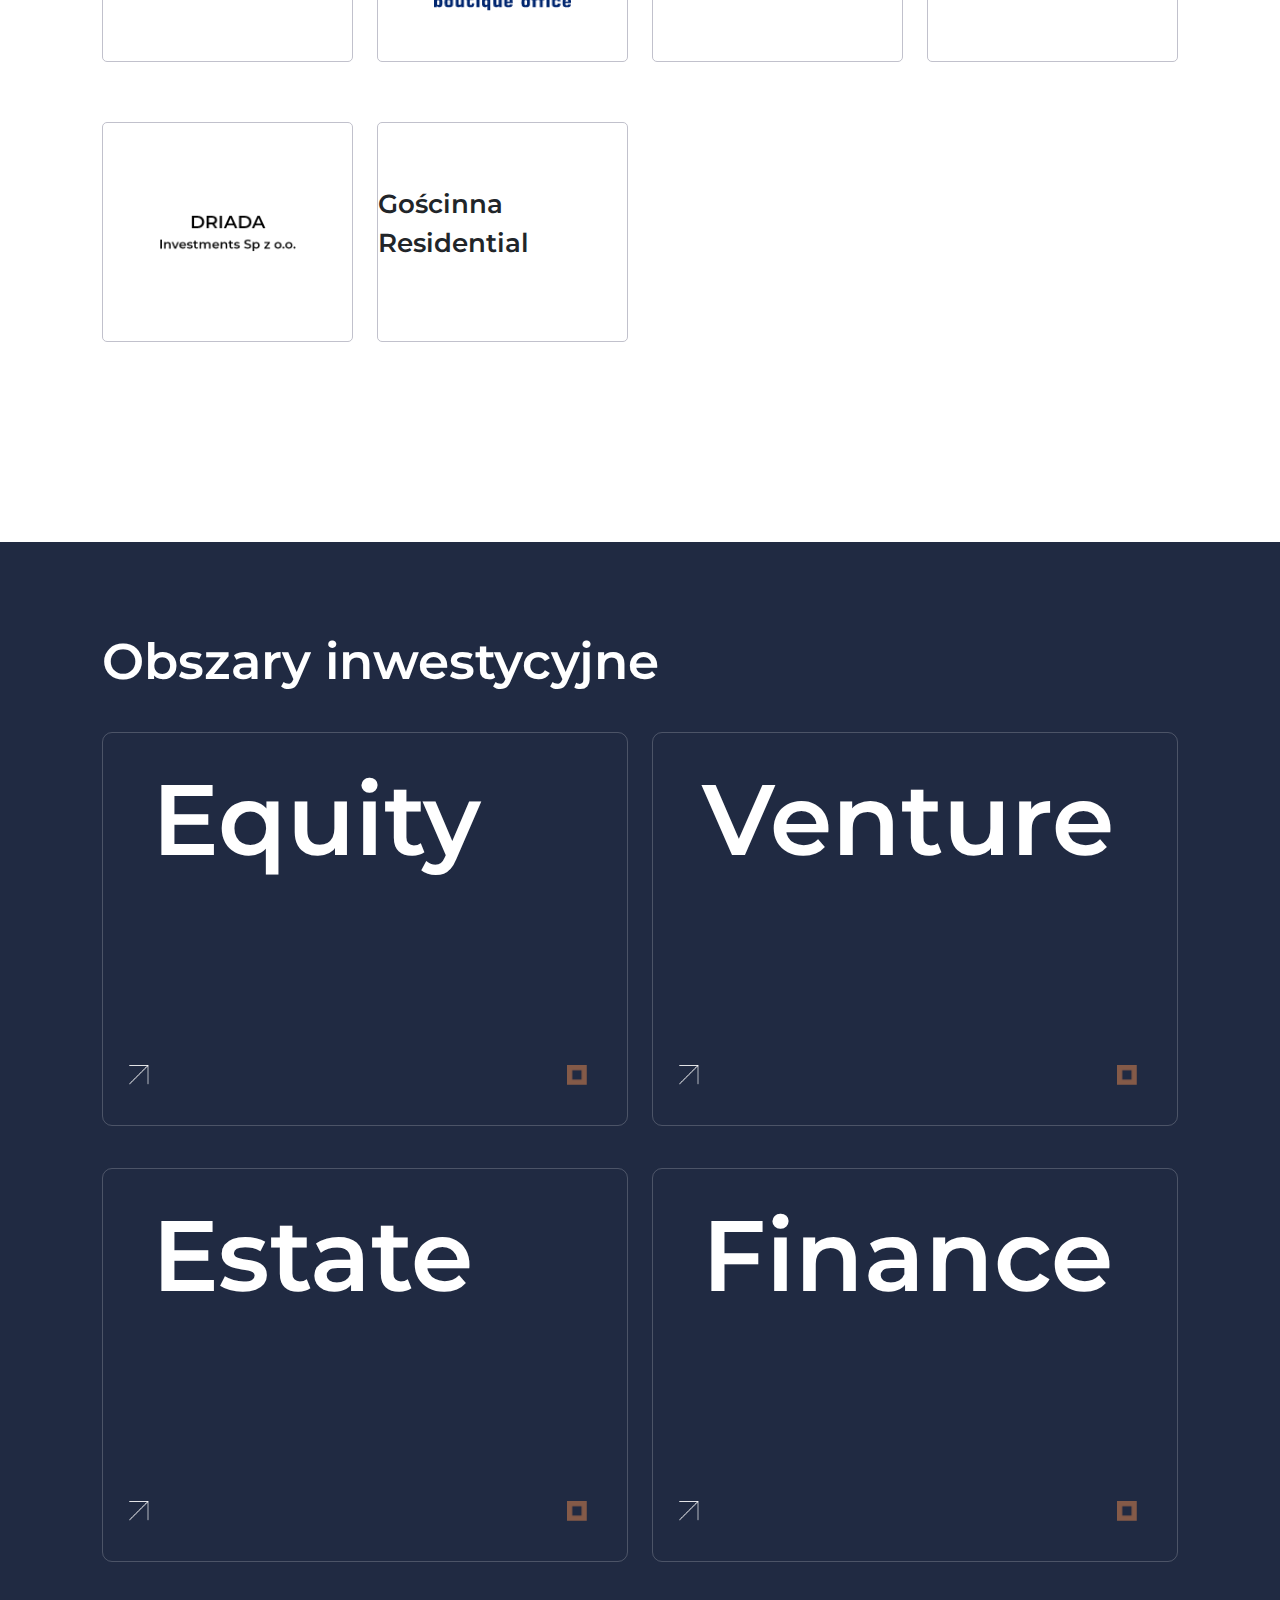
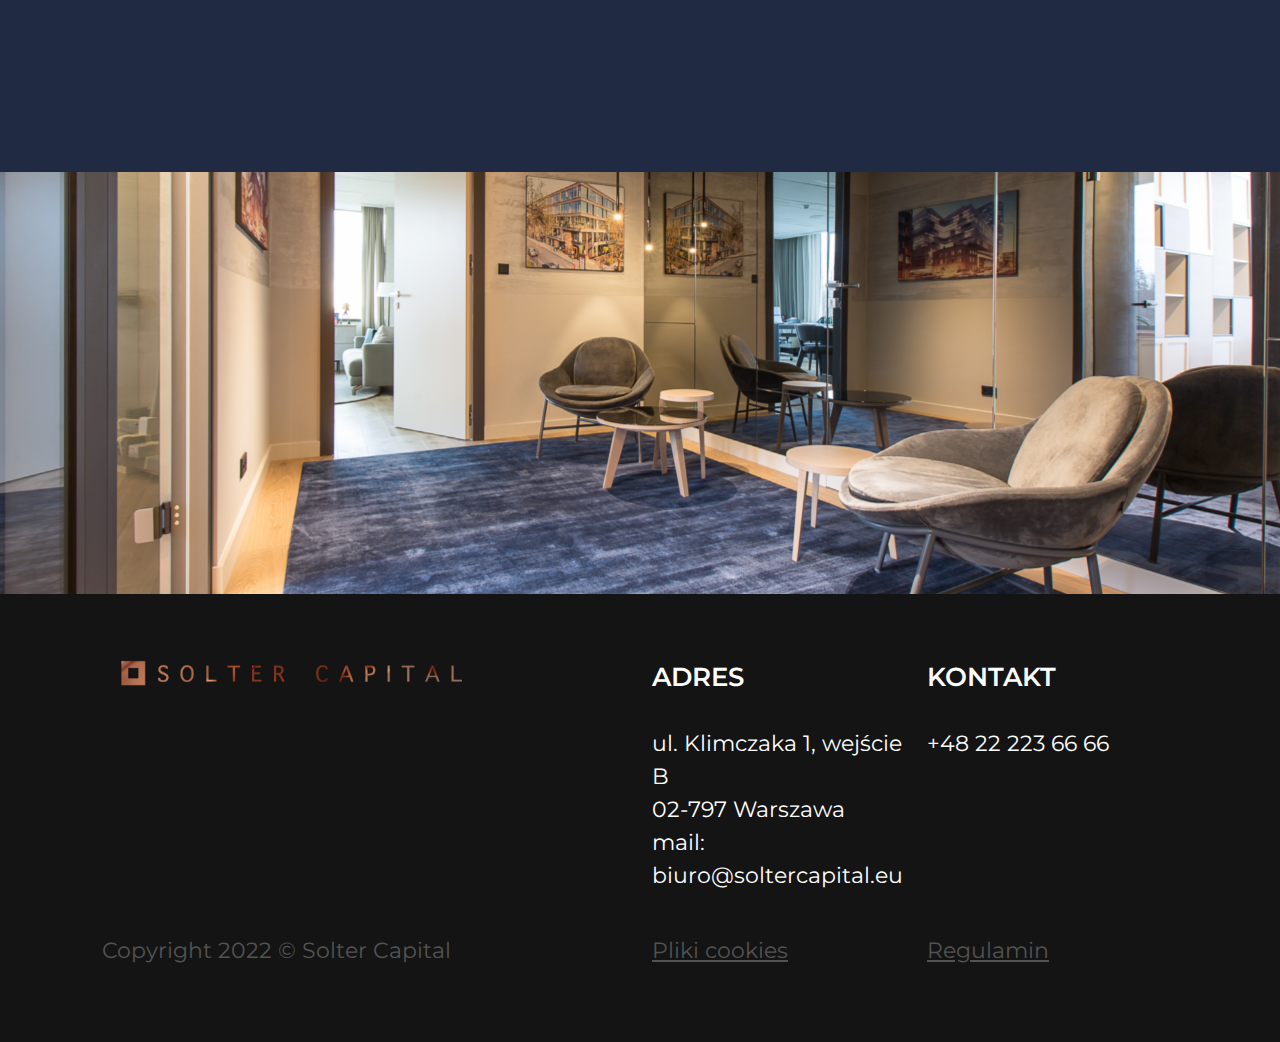
==== commit 23008265: "change promo" ====
--- a/src/index.html
+++ b/src/index.html
@@ -6,7 +6,6 @@
     <meta name="viewport" content="width=device-width, initial-scale=1.0" />
     <title>Solter</title>
     <link rel="stylesheet" href="./style/bootstrap-grid.min.css" />
-
     <link rel="stylesheet" href="./style/bootstrap-reboot.min.css" />
     <link rel="preconnect" href="https://fonts.googleapis.com" />
     <link rel="preconnect" href="https://fonts.gstatic.com" crossorigin />
@@ -46,22 +45,19 @@
         <span></span>
       </div>
     </header>
+
     <section class="promo">
-      <div class="promo_bg">
-        <div class="container-fluid">
-          <div class="row">
-            <div class="col-md-6 offset-md-3">
-              <div class="promo_logo_solter">
-                <img
-                  src="./img/logo_header/solter-animacja-1.png"
-                  alt="main-logo"
-                  class="promo_logo"
-                />
-              </div>
-            </div>
-          </div>
-          <div class="arrow arrow_open"></div>
-        </div>
+      <div class="container-fluid">
+        <div class="row">
+          <div class="col-md-6 offset-md-3">
+            <img
+              src="./img/logo_header/solter-animacja-1.png"
+              alt="main-logo"
+              class="promo_logo"
+            />
+          </div>
+        </div>
+        <div class="arrow arrow_open"></div>
       </div>
     </section>
 
